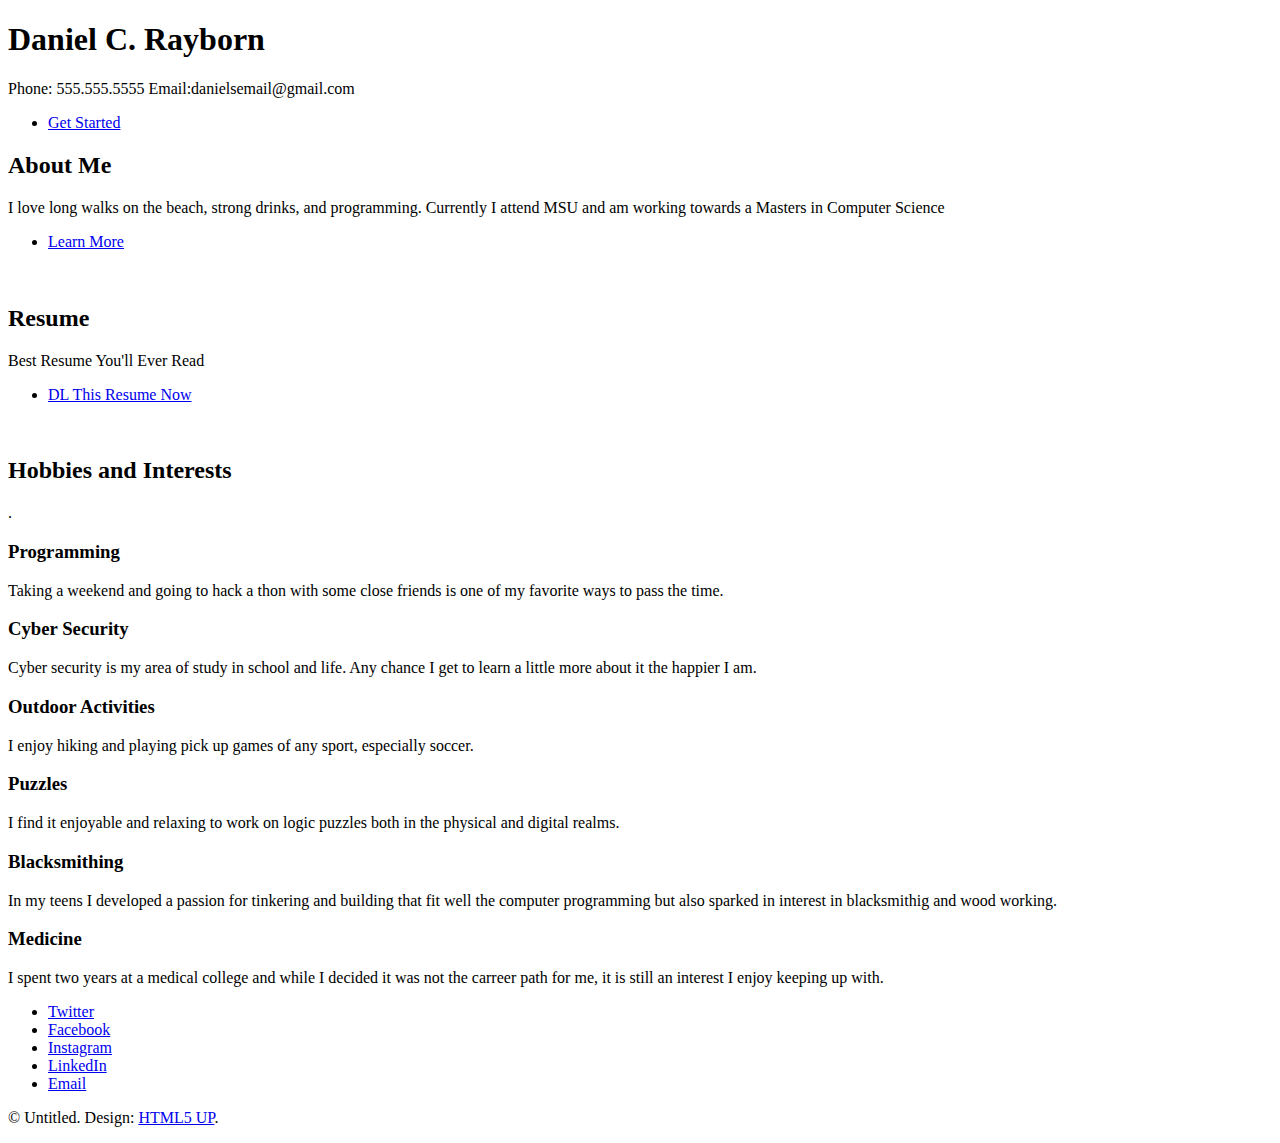
==== index.html @ 273b6548 "route change" ====
<!DOCTYPE HTML>
<!--
	Story by HTML5 UP
	html5up.net | @ajlkn
	Free for personal and commercial use under the CCA 3.0 license (html5up.net/license)
-->
<html>
	<head>
		<title>Daniel C. Rayborn</title>
		<meta charset="utf-8" />
		<meta name="viewport" content="width=device-width, initial-scale=1" />
		<link rel="stylesheet" href="assets/css/main.css" />
	</head>
	<body>

		<!-- Wrapper -->
			<div id="wrapper" class="divided">

				<!-- One -->
					<section class="banner style1 orient-left content-align-left image-position-right fullscreen onload-image-fade-in onload-content-fade-right">
						<div class="content">
							<h1>Daniel C. Rayborn</h1>
							<p class="major">Phone: 555.555.5555
								Email:danielsemail@gmail.com</p>
							<ul class="actions vertical">
								<li><a href="#first" class="button big wide smooth-scroll-middle">Get Started</a></li>
							</ul>
						</div>
						<div class="image" style="text-align: center;background: url(images/banner1.png) center center no-repeat;background-size: cover;"></div>
					</section>

				<!-- Two -->
					<section class="spotlight style1 orient-right content-align-left image-position-center onscroll-image-fade-in" id="first">
						<div class="content">
							<h2>About Me</h2>
							<p>I love long walks on the beach, strong drinks, and programming. Currently I attend MSU and am working towards a Masters in Computer Science</p>
							<ul class="actions vertical">
								<li><a href="#bio" class="button">Learn More</a></li>
							</ul>
						</div>
						<div class="image">
							<img src="images/beach.jpg" alt="" />
						</div>
					</section>

				<!-- Three -->
					<section class="spotlight style1 orient-left content-align-left image-position-center onscroll-image-fade-in">
						<div class="content">
							<h2>Resume</h2>
							<p>Best Resume You'll Ever Read</p>
							<ul class="actions vertical">
								<li><a href="resume.pdf" target="_blank" class="button">DL This Resume Now</a></li>
							</ul>
						</div>
						<div class="image">
							<img src="images/resume.jpg" alt="" />
						</div>
					</section>


				<!-- Five -->
					
				<!-- Six -->
					<section class="wrapper style1 align-center" id="bio">
						<div class="inner">
							<h2>Hobbies and Interests</h2>
							<p>.</p>
							<div class="items style1 medium onscroll-fade-in">
								<section>
									<span class="icon style2 major fa-diamond"></span>
									<h3>Programming</h3>
									<p>Taking a weekend and going to hack a thon with some close friends is one of my favorite ways to pass the time.</p>
								</section>
								<section>
									<span class="icon style2 major fa-save"></span>
									<h3>Cyber Security</h3>
									<p>Cyber security is my area of study in school and life. Any chance I get to learn a little more about it the happier I am.</p>
								</section>
								<section>
									<span class="icon style2 major fa-bar-chart"></span>
									<h3>Outdoor Activities</h3>
									<p>I enjoy hiking and playing pick up games of any sport, especially soccer.</p>
								</section>
								<section>
									<span class="icon style2 major fa-wifi"></span>
									<h3>Puzzles</h3>
									<p>I find it enjoyable and relaxing to work on logic puzzles both in the physical and digital realms.</p>
								</section>
								<section>
									<span class="icon style2 major fa-cog"></span>
									<h3>Blacksmithing</h3>
									<p>In my teens I developed a passion for tinkering and building that fit well the computer programming but also sparked in interest in blacksmithig and wood working.</p>
								</section>
								<section>
									<span class="icon style2 major fa-paper-plane"></span>
									<h3>Medicine</h3>
									<p>I spent two years at a medical college and while I decided it was not the carreer path for me, it is still an interest I enjoy keeping up with.</p>
								</section>
							
							</div>
						</div>
					</section>

				<!-- Footer -->
					<footer class="wrapper style1 align-center">
						<div class="inner">
							<ul class="icons">
								<li><a href="#" class="icon style2 fa-twitter"><span class="label">Twitter</span></a></li>
								<li><a href="#" class="icon style2 fa-facebook"><span class="label">Facebook</span></a></li>
								<li><a href="#" class="icon style2 fa-instagram"><span class="label">Instagram</span></a></li>
								<li><a href="#" class="icon style2 fa-linkedin"><span class="label">LinkedIn</span></a></li>
								<li><a href="#" class="icon style2 fa-envelope"><span class="label">Email</span></a></li>
							</ul>
							<p>&copy; Untitled. Design: <a href="https://html5up.net">HTML5 UP</a>.</p>
						</div>
					</footer>

			</div>

	</body>
</html>
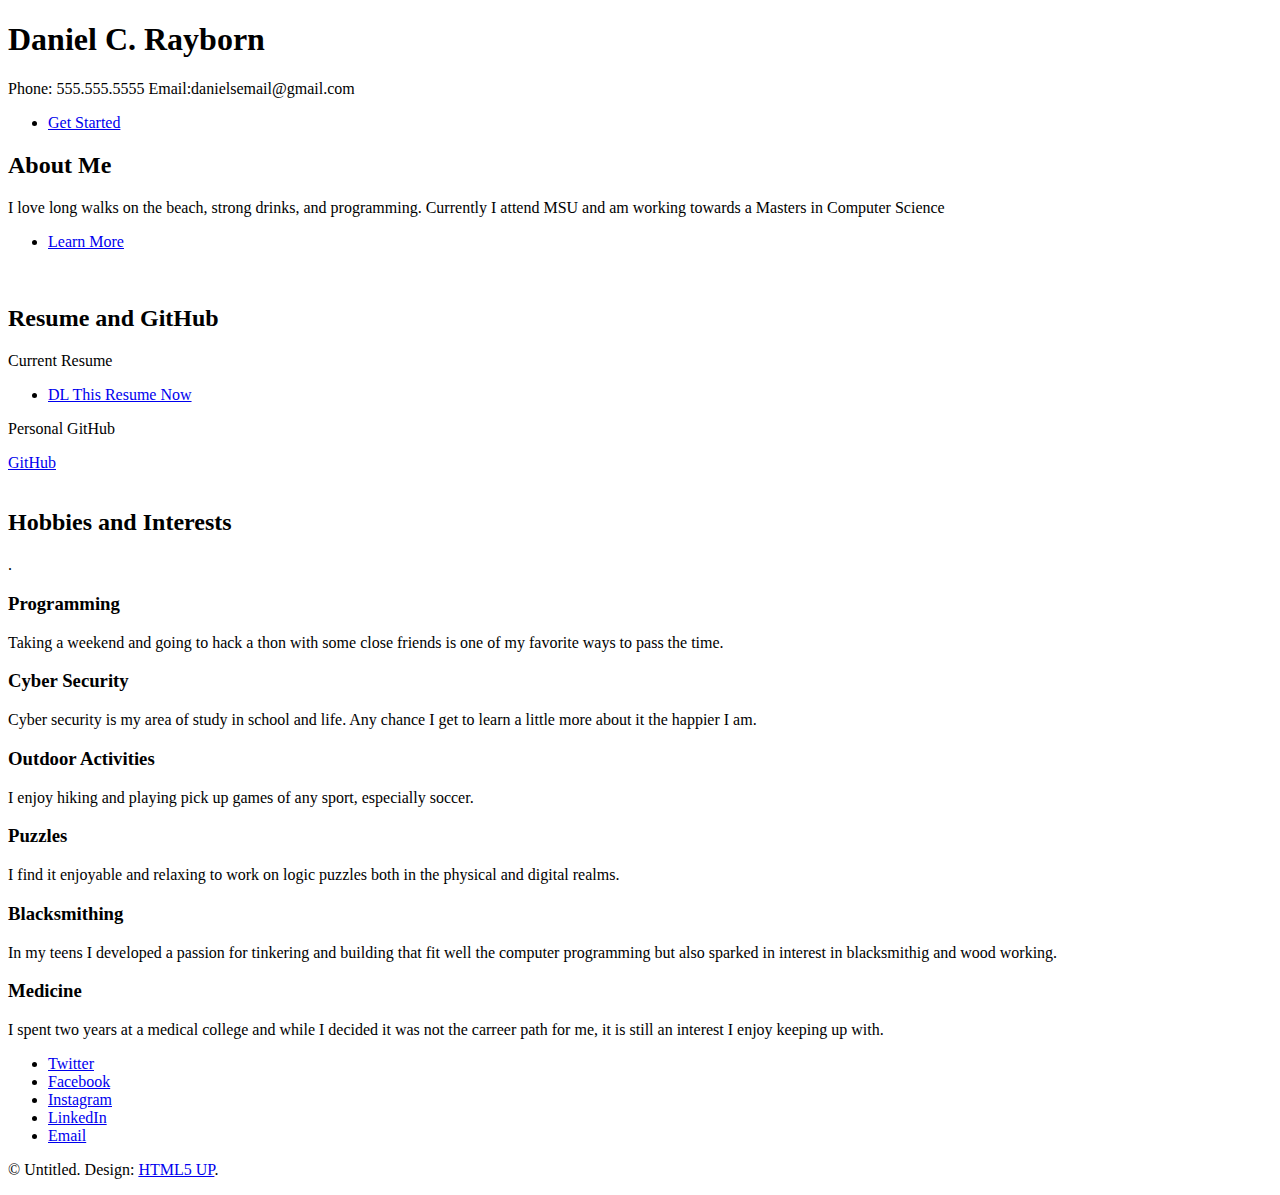
==== commit ba80d2be: "Update index.html" ====
--- a/index.html
+++ b/index.html
@@ -46,11 +46,15 @@
 				<!-- Three -->
 					<section class="spotlight style1 orient-left content-align-left image-position-center onscroll-image-fade-in">
 						<div class="content">
-							<h2>Resume</h2>
-							<p>Best Resume You'll Ever Read</p>
+							<h2>Resume and GitHub</h2>
+							<p>Current Resume</p>
 							<ul class="actions vertical">
-								<li><a href="resume.pdf" target="_blank" class="button">DL This Resume Now</a></li>
+								<li><a href="DCR_Resume_2017B.pdf" target="_blank" class="button">DL This Resume Now</a></li>
 							</ul>
+							<p>Personal GitHub</p>
+							<u1 class="actions vertical">
+								<li><a href="https://github.com/georgemichealbluth" target="_blank" class="button"> GitHub</a></li>
+							</u1>
 						</div>
 						<div class="image">
 							<img src="images/resume.jpg" alt="" />
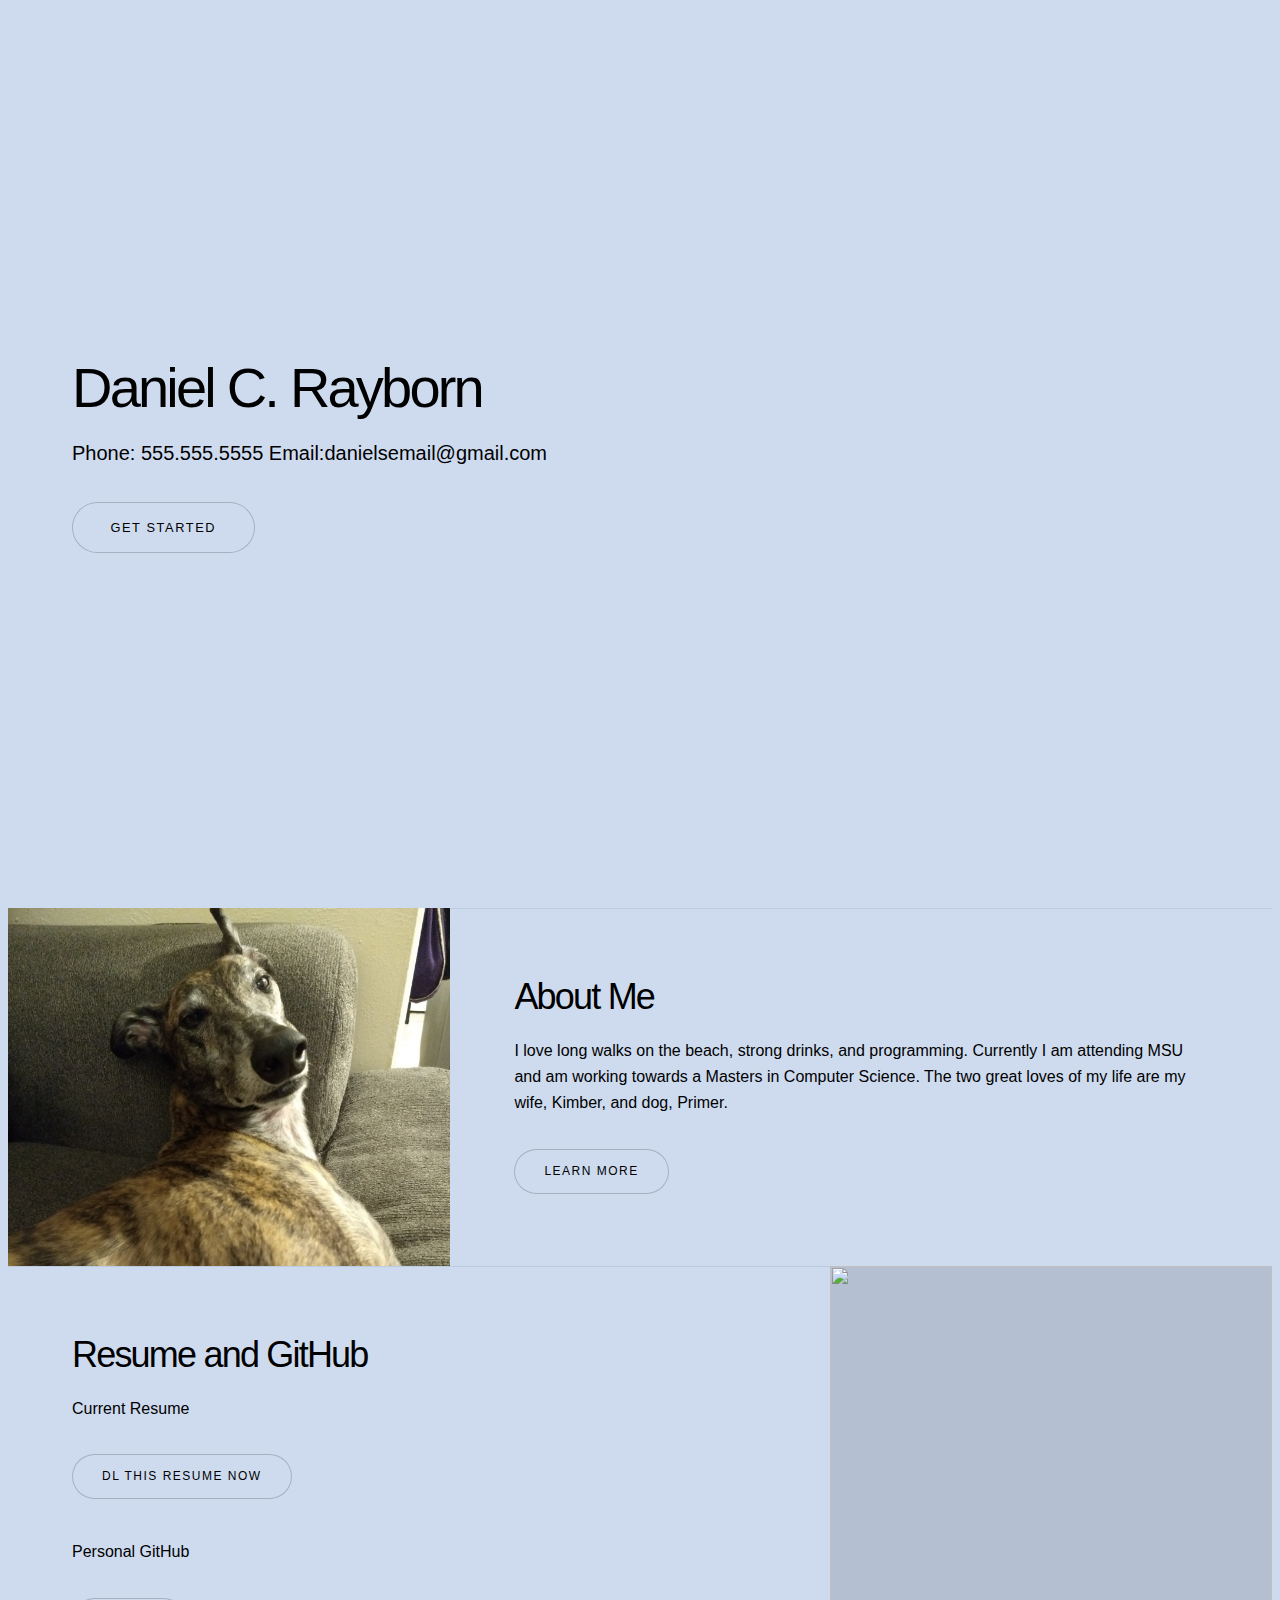
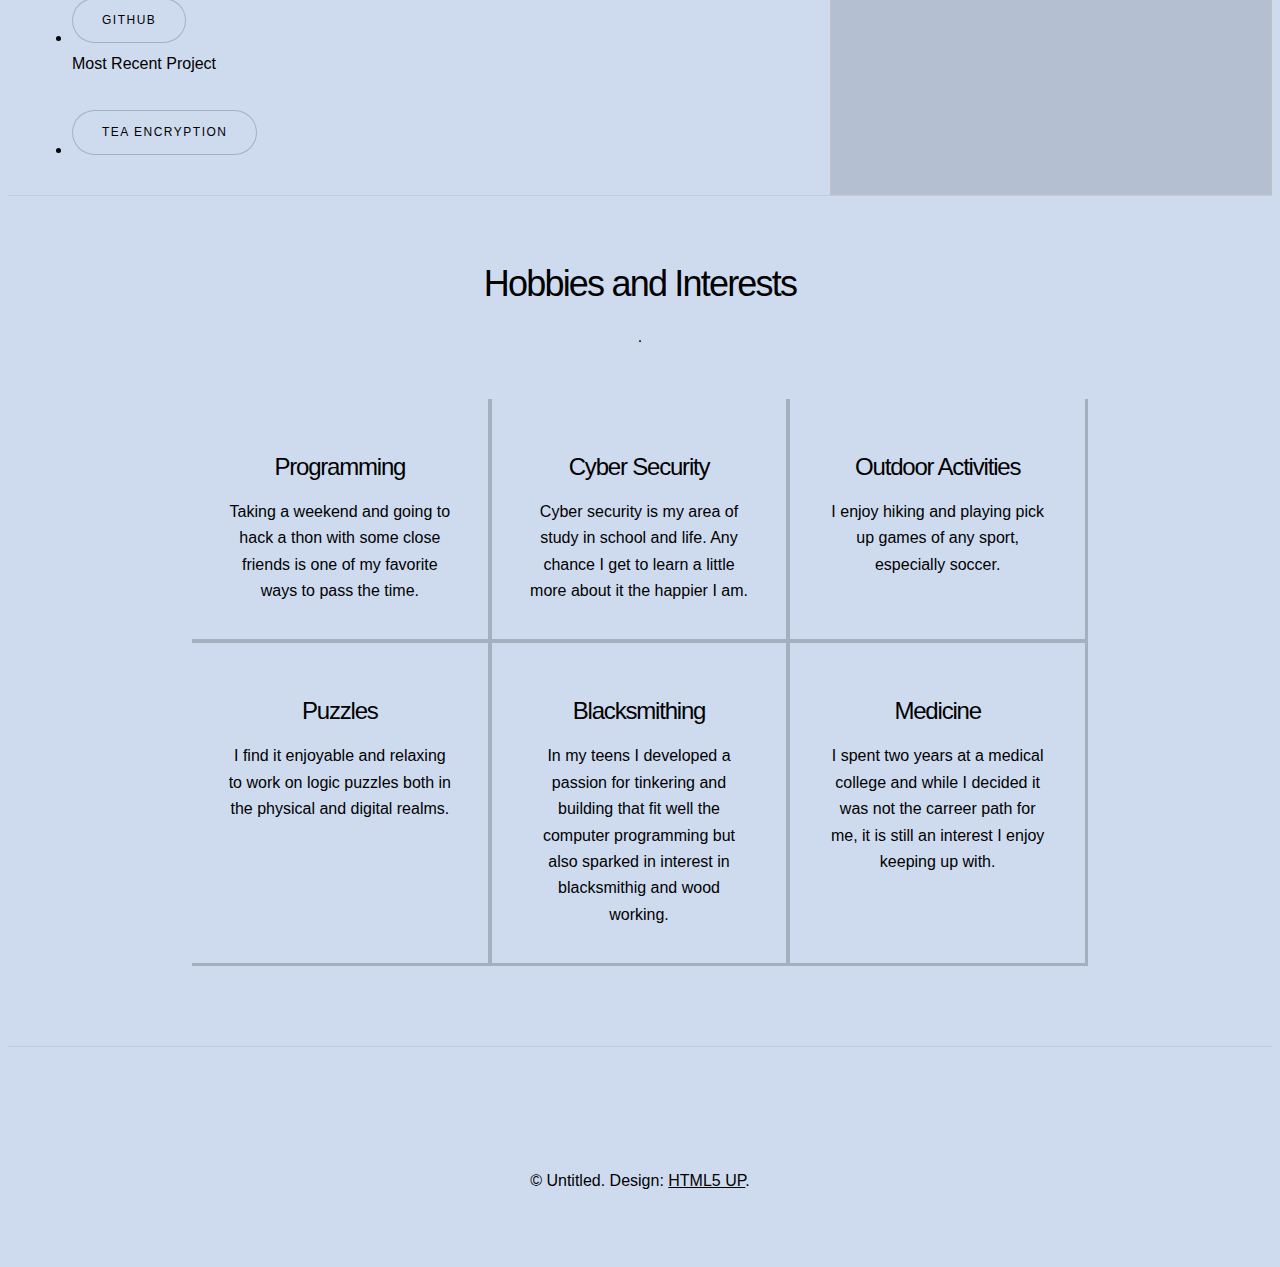
==== commit ddd43979: "Update index.html" ====
--- a/index.html
+++ b/index.html
@@ -33,13 +33,13 @@
 					<section class="spotlight style1 orient-right content-align-left image-position-center onscroll-image-fade-in" id="first">
 						<div class="content">
 							<h2>About Me</h2>
-							<p>I love long walks on the beach, strong drinks, and programming. Currently I attend MSU and am working towards a Masters in Computer Science</p>
+							<p>I love long walks on the beach, strong drinks, and programming. Currently I am attending MSU and am working towards a Masters in Computer Science.  The two great loves of my life are my wife, Kimber, and dog, Primer.</p>
 							<ul class="actions vertical">
 								<li><a href="#bio" class="button">Learn More</a></li>
 							</ul>
 						</div>
 						<div class="image">
-							<img src="images/beach.jpg" alt="" />
+							<img src="IMG_20180419_000119687_LL.jpg" alt="" />
 						</div>
 					</section>
 
@@ -54,6 +54,10 @@
 							<p>Personal GitHub</p>
 							<u1 class="actions vertical">
 								<li><a href="https://github.com/georgemichealbluth" target="_blank" class="button"> GitHub</a></li>
+							</u1>
+							<p>Most Recent Project</p>
+							<u1 class="actions vertical">
+								<li><a href="https://georgemichealbluth.github.io/Tea-Encryption/" target="_blank" class="button"> TEA Encryption</a></li>
 							</u1>
 						</div>
 						<div class="image">
--- a/assets/css/main.css
+++ b/assets/css/main.css
@@ -0,0 +1,8423 @@
+url(font-awesome.min.css);
+@import url("https://fonts.googleapis.com/css?family=Source+Sans+Pro:300,300i,400,400i");
+
+/*
+	Story by HTML5 UP
+	html5up.net | @ajlkn
+	Free for personal and commercial use under the CCA 3.0 license (html5up.net/license)
+*/
+
+/* Reset */
+
+	html, body, div, span, applet, object, iframe, h1, h2, h3, h4, h5, h6, p, blockquote, pre, a, abbr, acronym, address, big, cite, code, del, dfn, em, img, ins, kbd, q, s, samp, small, strike, strong, sub, sup, tt, var, b, u, i, center, dl, dt, dd, ol, ul, li, fieldset, form, label, legend, table, caption, tbody, tfoot, thead, tr, th, td, article, aside, canvas, details, embed, figure, figcaption, footer, header, hgroup, menu, nav, output, ruby, section, summary, time, mark, audio, video {
+		margin: 0;
+		padding: 0;
+		border: 0;
+		font-size: 100%;
+		font: inherit;
+		vertical-align: baseline;
+	}
+
+	article, aside, details, figcaption, figure, footer, header, hgroup, menu, nav, section {
+		display: block;
+	}
+
+	body {
+		line-height: 1;
+	}
+
+	ol, ul {
+		list-style: none;
+	}
+
+	blockquote, q {
+		quotes: none;
+	}
+
+	blockquote:before, blockquote:after, q:before, q:after {
+		content: '';
+		content: none;
+	}
+
+	table {
+		border-collapse: collapse;
+		border-spacing: 0;
+	}
+
+	body {
+		-webkit-text-size-adjust: none;
+	}
+
+/* Box Model */
+
+	*, *:before, *:after {
+		-moz-box-sizing: border-box;
+		-webkit-box-sizing: border-box;
+		box-sizing: border-box;
+	}
+
+/* Grid */
+
+	.row {
+		border-bottom: solid 1px transparent;
+		-moz-box-sizing: border-box;
+		-webkit-box-sizing: border-box;
+		box-sizing: border-box;
+	}
+
+	.row > * {
+		float: left;
+		-moz-box-sizing: border-box;
+		-webkit-box-sizing: border-box;
+		box-sizing: border-box;
+	}
+
+	.row:after, .row:before {
+		content: '';
+		display: block;
+		clear: both;
+		height: 0;
+	}
+
+	.row.uniform > * > :first-child {
+		margin-top: 0;
+	}
+
+	.row.uniform > * > :last-child {
+		margin-bottom: 0;
+	}
+
+	.row.\30 \25 > * {
+		padding: 0 0 0 0rem;
+	}
+
+	.row.\30 \25 {
+		margin: 0 0 -1px 0rem;
+	}
+
+	.row.uniform.\30 \25 > * {
+		padding: 0rem 0 0 0rem;
+	}
+
+	.row.uniform.\30 \25 {
+		margin: 0rem 0 -1px 0rem;
+	}
+
+	.row > * {
+		padding: 0 0 0 2rem;
+	}
+
+	.row {
+		margin: 0 0 -1px -2rem;
+	}
+
+	.row.uniform > * {
+		padding: 2rem 0 0 2rem;
+	}
+
+	.row.uniform {
+		margin: -2rem 0 -1px -2rem;
+	}
+
+	.row.\32 00\25 > * {
+		padding: 0 0 0 4rem;
+	}
+
+	.row.\32 00\25 {
+		margin: 0 0 -1px -4rem;
+	}
+
+	.row.uniform.\32 00\25 > * {
+		padding: 4rem 0 0 4rem;
+	}
+
+	.row.uniform.\32 00\25 {
+		margin: -4rem 0 -1px -4rem;
+	}
+
+	.row.\31 50\25 > * {
+		padding: 0 0 0 3rem;
+	}
+
+	.row.\31 50\25 {
+		margin: 0 0 -1px -3rem;
+	}
+
+	.row.uniform.\31 50\25 > * {
+		padding: 3rem 0 0 3rem;
+	}
+
+	.row.uniform.\31 50\25 {
+		margin: -3rem 0 -1px -3rem;
+	}
+
+	.row.\35 0\25 > * {
+		padding: 0 0 0 1rem;
+	}
+
+	.row.\35 0\25 {
+		margin: 0 0 -1px -1rem;
+	}
+
+	.row.uniform.\35 0\25 > * {
+		padding: 1rem 0 0 1rem;
+	}
+
+	.row.uniform.\35 0\25 {
+		margin: -1rem 0 -1px -1rem;
+	}
+
+	.row.\32 5\25 > * {
+		padding: 0 0 0 0.5rem;
+	}
+
+	.row.\32 5\25 {
+		margin: 0 0 -1px -0.5rem;
+	}
+
+	.row.uniform.\32 5\25 > * {
+		padding: 0.5rem 0 0 0.5rem;
+	}
+
+	.row.uniform.\32 5\25 {
+		margin: -0.5rem 0 -1px -0.5rem;
+	}
+
+	.\31 2u, .\31 2u\24 {
+		width: 100%;
+		clear: none;
+		margin-left: 0;
+	}
+
+	.\31 1u, .\31 1u\24 {
+		width: 91.6666666667%;
+		clear: none;
+		margin-left: 0;
+	}
+
+	.\31 0u, .\31 0u\24 {
+		width: 83.3333333333%;
+		clear: none;
+		margin-left: 0;
+	}
+
+	.\39 u, .\39 u\24 {
+		width: 75%;
+		clear: none;
+		margin-left: 0;
+	}
+
+	.\38 u, .\38 u\24 {
+		width: 66.6666666667%;
+		clear: none;
+		margin-left: 0;
+	}
+
+	.\37 u, .\37 u\24 {
+		width: 58.3333333333%;
+		clear: none;
+		margin-left: 0;
+	}
+
+	.\36 u, .\36 u\24 {
+		width: 50%;
+		clear: none;
+		margin-left: 0;
+	}
+
+	.\35 u, .\35 u\24 {
+		width: 41.6666666667%;
+		clear: none;
+		margin-left: 0;
+	}
+
+	.\34 u, .\34 u\24 {
+		width: 33.3333333333%;
+		clear: none;
+		margin-left: 0;
+	}
+
+	.\33 u, .\33 u\24 {
+		width: 25%;
+		clear: none;
+		margin-left: 0;
+	}
+
+	.\32 u, .\32 u\24 {
+		width: 16.6666666667%;
+		clear: none;
+		margin-left: 0;
+	}
+
+	.\31 u, .\31 u\24 {
+		width: 8.3333333333%;
+		clear: none;
+		margin-left: 0;
+	}
+
+	.\31 2u\24 + *,
+	.\31 1u\24 + *,
+	.\31 0u\24 + *,
+	.\39 u\24 + *,
+	.\38 u\24 + *,
+	.\37 u\24 + *,
+	.\36 u\24 + *,
+	.\35 u\24 + *,
+	.\34 u\24 + *,
+	.\33 u\24 + *,
+	.\32 u\24 + *,
+	.\31 u\24 + * {
+		clear: left;
+	}
+
+	.\-11u {
+		margin-left: 91.66667%;
+	}
+
+	.\-10u {
+		margin-left: 83.33333%;
+	}
+
+	.\-9u {
+		margin-left: 75%;
+	}
+
+	.\-8u {
+		margin-left: 66.66667%;
+	}
+
+	.\-7u {
+		margin-left: 58.33333%;
+	}
+
+	.\-6u {
+		margin-left: 50%;
+	}
+
+	.\-5u {
+		margin-left: 41.66667%;
+	}
+
+	.\-4u {
+		margin-left: 33.33333%;
+	}
+
+	.\-3u {
+		margin-left: 25%;
+	}
+
+	.\-2u {
+		margin-left: 16.66667%;
+	}
+
+	.\-1u {
+		margin-left: 8.33333%;
+	}
+
+	@media screen and (max-width: 1680px) {
+
+		.row > * {
+			padding: 0 0 0 2rem;
+		}
+
+		.row {
+			margin: 0 0 -1px -2rem;
+		}
+
+		.row.uniform > * {
+			padding: 2rem 0 0 2rem;
+		}
+
+		.row.uniform {
+			margin: -2rem 0 -1px -2rem;
+		}
+
+		.row.\32 00\25 > * {
+			padding: 0 0 0 4rem;
+		}
+
+		.row.\32 00\25 {
+			margin: 0 0 -1px -4rem;
+		}
+
+		.row.uniform.\32 00\25 > * {
+			padding: 4rem 0 0 4rem;
+		}
+
+		.row.uniform.\32 00\25 {
+			margin: -4rem 0 -1px -4rem;
+		}
+
+		.row.\31 50\25 > * {
+			padding: 0 0 0 3rem;
+		}
+
+		.row.\31 50\25 {
+			margin: 0 0 -1px -3rem;
+		}
+
+		.row.uniform.\31 50\25 > * {
+			padding: 3rem 0 0 3rem;
+		}
+
+		.row.uniform.\31 50\25 {
+			margin: -3rem 0 -1px -3rem;
+		}
+
+		.row.\35 0\25 > * {
+			padding: 0 0 0 1rem;
+		}
+
+		.row.\35 0\25 {
+			margin: 0 0 -1px -1rem;
+		}
+
+		.row.uniform.\35 0\25 > * {
+			padding: 1rem 0 0 1rem;
+		}
+
+		.row.uniform.\35 0\25 {
+			margin: -1rem 0 -1px -1rem;
+		}
+
+		.row.\32 5\25 > * {
+			padding: 0 0 0 0.5rem;
+		}
+
+		.row.\32 5\25 {
+			margin: 0 0 -1px -0.5rem;
+		}
+
+		.row.uniform.\32 5\25 > * {
+			padding: 0.5rem 0 0 0.5rem;
+		}
+
+		.row.uniform.\32 5\25 {
+			margin: -0.5rem 0 -1px -0.5rem;
+		}
+
+		.\31 2u\28xlarge\29, .\31 2u\24\28xlarge\29 {
+			width: 100%;
+			clear: none;
+			margin-left: 0;
+		}
+
+		.\31 1u\28xlarge\29, .\31 1u\24\28xlarge\29 {
+			width: 91.6666666667%;
+			clear: none;
+			margin-left: 0;
+		}
+
+		.\31 0u\28xlarge\29, .\31 0u\24\28xlarge\29 {
+			width: 83.3333333333%;
+			clear: none;
+			margin-left: 0;
+		}
+
+		.\39 u\28xlarge\29, .\39 u\24\28xlarge\29 {
+			width: 75%;
+			clear: none;
+			margin-left: 0;
+		}
+
+		.\38 u\28xlarge\29, .\38 u\24\28xlarge\29 {
+			width: 66.6666666667%;
+			clear: none;
+			margin-left: 0;
+		}
+
+		.\37 u\28xlarge\29, .\37 u\24\28xlarge\29 {
+			width: 58.3333333333%;
+			clear: none;
+			margin-left: 0;
+		}
+
+		.\36 u\28xlarge\29, .\36 u\24\28xlarge\29 {
+			width: 50%;
+			clear: none;
+			margin-left: 0;
+		}
+
+		.\35 u\28xlarge\29, .\35 u\24\28xlarge\29 {
+			width: 41.6666666667%;
+			clear: none;
+			margin-left: 0;
+		}
+
+		.\34 u\28xlarge\29, .\34 u\24\28xlarge\29 {
+			width: 33.3333333333%;
+			clear: none;
+			margin-left: 0;
+		}
+
+		.\33 u\28xlarge\29, .\33 u\24\28xlarge\29 {
+			width: 25%;
+			clear: none;
+			margin-left: 0;
+		}
+
+		.\32 u\28xlarge\29, .\32 u\24\28xlarge\29 {
+			width: 16.6666666667%;
+			clear: none;
+			margin-left: 0;
+		}
+
+		.\31 u\28xlarge\29, .\31 u\24\28xlarge\29 {
+			width: 8.3333333333%;
+			clear: none;
+			margin-left: 0;
+		}
+
+		.\31 2u\24\28xlarge\29 + *,
+		.\31 1u\24\28xlarge\29 + *,
+		.\31 0u\24\28xlarge\29 + *,
+		.\39 u\24\28xlarge\29 + *,
+		.\38 u\24\28xlarge\29 + *,
+		.\37 u\24\28xlarge\29 + *,
+		.\36 u\24\28xlarge\29 + *,
+		.\35 u\24\28xlarge\29 + *,
+		.\34 u\24\28xlarge\29 + *,
+		.\33 u\24\28xlarge\29 + *,
+		.\32 u\24\28xlarge\29 + *,
+		.\31 u\24\28xlarge\29 + * {
+			clear: left;
+		}
+
+		.\-11u\28xlarge\29 {
+			margin-left: 91.66667%;
+		}
+
+		.\-10u\28xlarge\29 {
+			margin-left: 83.33333%;
+		}
+
+		.\-9u\28xlarge\29 {
+			margin-left: 75%;
+		}
+
+		.\-8u\28xlarge\29 {
+			margin-left: 66.66667%;
+		}
+
+		.\-7u\28xlarge\29 {
+			margin-left: 58.33333%;
+		}
+
+		.\-6u\28xlarge\29 {
+			margin-left: 50%;
+		}
+
+		.\-5u\28xlarge\29 {
+			margin-left: 41.66667%;
+		}
+
+		.\-4u\28xlarge\29 {
+			margin-left: 33.33333%;
+		}
+
+		.\-3u\28xlarge\29 {
+			margin-left: 25%;
+		}
+
+		.\-2u\28xlarge\29 {
+			margin-left: 16.66667%;
+		}
+
+		.\-1u\28xlarge\29 {
+			margin-left: 8.33333%;
+		}
+
+	}
+
+	@media screen and (max-width: 1280px) {
+
+		.row > * {
+			padding: 0 0 0 2rem;
+		}
+
+		.row {
+			margin: 0 0 -1px -2rem;
+		}
+
+		.row.uniform > * {
+			padding: 2rem 0 0 2rem;
+		}
+
+		.row.uniform {
+			margin: -2rem 0 -1px -2rem;
+		}
+
+		.row.\32 00\25 > * {
+			padding: 0 0 0 4rem;
+		}
+
+		.row.\32 00\25 {
+			margin: 0 0 -1px -4rem;
+		}
+
+		.row.uniform.\32 00\25 > * {
+			padding: 4rem 0 0 4rem;
+		}
+
+		.row.uniform.\32 00\25 {
+			margin: -4rem 0 -1px -4rem;
+		}
+
+		.row.\31 50\25 > * {
+			padding: 0 0 0 3rem;
+		}
+
+		.row.\31 50\25 {
+			margin: 0 0 -1px -3rem;
+		}
+
+		.row.uniform.\31 50\25 > * {
+			padding: 3rem 0 0 3rem;
+		}
+
+		.row.uniform.\31 50\25 {
+			margin: -3rem 0 -1px -3rem;
+		}
+
+		.row.\35 0\25 > * {
+			padding: 0 0 0 1rem;
+		}
+
+		.row.\35 0\25 {
+			margin: 0 0 -1px -1rem;
+		}
+
+		.row.uniform.\35 0\25 > * {
+			padding: 1rem 0 0 1rem;
+		}
+
+		.row.uniform.\35 0\25 {
+			margin: -1rem 0 -1px -1rem;
+		}
+
+		.row.\32 5\25 > * {
+			padding: 0 0 0 0.5rem;
+		}
+
+		.row.\32 5\25 {
+			margin: 0 0 -1px -0.5rem;
+		}
+
+		.row.uniform.\32 5\25 > * {
+			padding: 0.5rem 0 0 0.5rem;
+		}
+
+		.row.uniform.\32 5\25 {
+			margin: -0.5rem 0 -1px -0.5rem;
+		}
+
+		.\31 2u\28large\29, .\31 2u\24\28large\29 {
+			width: 100%;
+			clear: none;
+			margin-left: 0;
+		}
+
+		.\31 1u\28large\29, .\31 1u\24\28large\29 {
+			width: 91.6666666667%;
+			clear: none;
+			margin-left: 0;
+		}
+
+		.\31 0u\28large\29, .\31 0u\24\28large\29 {
+			width: 83.3333333333%;
+			clear: none;
+			margin-left: 0;
+		}
+
+		.\39 u\28large\29, .\39 u\24\28large\29 {
+			width: 75%;
+			clear: none;
+			margin-left: 0;
+		}
+
+		.\38 u\28large\29, .\38 u\24\28large\29 {
+			width: 66.6666666667%;
+			clear: none;
+			margin-left: 0;
+		}
+
+		.\37 u\28large\29, .\37 u\24\28large\29 {
+			width: 58.3333333333%;
+			clear: none;
+			margin-left: 0;
+		}
+
+		.\36 u\28large\29, .\36 u\24\28large\29 {
+			width: 50%;
+			clear: none;
+			margin-left: 0;
+		}
+
+		.\35 u\28large\29, .\35 u\24\28large\29 {
+			width: 41.6666666667%;
+			clear: none;
+			margin-left: 0;
+		}
+
+		.\34 u\28large\29, .\34 u\24\28large\29 {
+			width: 33.3333333333%;
+			clear: none;
+			margin-left: 0;
+		}
+
+		.\33 u\28large\29, .\33 u\24\28large\29 {
+			width: 25%;
+			clear: none;
+			margin-left: 0;
+		}
+
+		.\32 u\28large\29, .\32 u\24\28large\29 {
+			width: 16.6666666667%;
+			clear: none;
+			margin-left: 0;
+		}
+
+		.\31 u\28large\29, .\31 u\24\28large\29 {
+			width: 8.3333333333%;
+			clear: none;
+			margin-left: 0;
+		}
+
+		.\31 2u\24\28large\29 + *,
+		.\31 1u\24\28large\29 + *,
+		.\31 0u\24\28large\29 + *,
+		.\39 u\24\28large\29 + *,
+		.\38 u\24\28large\29 + *,
+		.\37 u\24\28large\29 + *,
+		.\36 u\24\28large\29 + *,
+		.\35 u\24\28large\29 + *,
+		.\34 u\24\28large\29 + *,
+		.\33 u\24\28large\29 + *,
+		.\32 u\24\28large\29 + *,
+		.\31 u\24\28large\29 + * {
+			clear: left;
+		}
+
+		.\-11u\28large\29 {
+			margin-left: 91.66667%;
+		}
+
+		.\-10u\28large\29 {
+			margin-left: 83.33333%;
+		}
+
+		.\-9u\28large\29 {
+			margin-left: 75%;
+		}
+
+		.\-8u\28large\29 {
+			margin-left: 66.66667%;
+		}
+
+		.\-7u\28large\29 {
+			margin-left: 58.33333%;
+		}
+
+		.\-6u\28large\29 {
+			margin-left: 50%;
+		}
+
+		.\-5u\28large\29 {
+			margin-left: 41.66667%;
+		}
+
+		.\-4u\28large\29 {
+			margin-left: 33.33333%;
+		}
+
+		.\-3u\28large\29 {
+			margin-left: 25%;
+		}
+
+		.\-2u\28large\29 {
+			margin-left: 16.66667%;
+		}
+
+		.\-1u\28large\29 {
+			margin-left: 8.33333%;
+		}
+
+	}
+
+	@media screen and (max-width: 980px) {
+
+		.row > * {
+			padding: 0 0 0 2rem;
+		}
+
+		.row {
+			margin: 0 0 -1px -2rem;
+		}
+
+		.row.uniform > * {
+			padding: 2rem 0 0 2rem;
+		}
+
+		.row.uniform {
+			margin: -2rem 0 -1px -2rem;
+		}
+
+		.row.\32 00\25 > * {
+			padding: 0 0 0 4rem;
+		}
+
+		.row.\32 00\25 {
+			margin: 0 0 -1px -4rem;
+		}
+
+		.row.uniform.\32 00\25 > * {
+			padding: 4rem 0 0 4rem;
+		}
+
+		.row.uniform.\32 00\25 {
+			margin: -4rem 0 -1px -4rem;
+		}
+
+		.row.\31 50\25 > * {
+			padding: 0 0 0 3rem;
+		}
+
+		.row.\31 50\25 {
+			margin: 0 0 -1px -3rem;
+		}
+
+		.row.uniform.\31 50\25 > * {
+			padding: 3rem 0 0 3rem;
+		}
+
+		.row.uniform.\31 50\25 {
+			margin: -3rem 0 -1px -3rem;
+		}
+
+		.row.\35 0\25 > * {
+			padding: 0 0 0 1rem;
+		}
+
+		.row.\35 0\25 {
+			margin: 0 0 -1px -1rem;
+		}
+
+		.row.uniform.\35 0\25 > * {
+			padding: 1rem 0 0 1rem;
+		}
+
+		.row.uniform.\35 0\25 {
+			margin: -1rem 0 -1px -1rem;
+		}
+
+		.row.\32 5\25 > * {
+			padding: 0 0 0 0.5rem;
+		}
+
+		.row.\32 5\25 {
+			margin: 0 0 -1px -0.5rem;
+		}
+
+		.row.uniform.\32 5\25 > * {
+			padding: 0.5rem 0 0 0.5rem;
+		}
+
+		.row.uniform.\32 5\25 {
+			margin: -0.5rem 0 -1px -0.5rem;
+		}
+
+		.\31 2u\28medium\29, .\31 2u\24\28medium\29 {
+			width: 100%;
+			clear: none;
+			margin-left: 0;
+		}
+
+		.\31 1u\28medium\29, .\31 1u\24\28medium\29 {
+			width: 91.6666666667%;
+			clear: none;
+			margin-left: 0;
+		}
+
+		.\31 0u\28medium\29, .\31 0u\24\28medium\29 {
+			width: 83.3333333333%;
+			clear: none;
+			margin-left: 0;
+		}
+
+		.\39 u\28medium\29, .\39 u\24\28medium\29 {
+			width: 75%;
+			clear: none;
+			margin-left: 0;
+		}
+
+		.\38 u\28medium\29, .\38 u\24\28medium\29 {
+			width: 66.6666666667%;
+			clear: none;
+			margin-left: 0;
+		}
+
+		.\37 u\28medium\29, .\37 u\24\28medium\29 {
+			width: 58.3333333333%;
+			clear: none;
+			margin-left: 0;
+		}
+
+		.\36 u\28medium\29, .\36 u\24\28medium\29 {
+			width: 50%;
+			clear: none;
+			margin-left: 0;
+		}
+
+		.\35 u\28medium\29, .\35 u\24\28medium\29 {
+			width: 41.6666666667%;
+			clear: none;
+			margin-left: 0;
+		}
+
+		.\34 u\28medium\29, .\34 u\24\28medium\29 {
+			width: 33.3333333333%;
+			clear: none;
+			margin-left: 0;
+		}
+
+		.\33 u\28medium\29, .\33 u\24\28medium\29 {
+			width: 25%;
+			clear: none;
+			margin-left: 0;
+		}
+
+		.\32 u\28medium\29, .\32 u\24\28medium\29 {
+			width: 16.6666666667%;
+			clear: none;
+			margin-left: 0;
+		}
+
+		.\31 u\28medium\29, .\31 u\24\28medium\29 {
+			width: 8.3333333333%;
+			clear: none;
+			margin-left: 0;
+		}
+
+		.\31 2u\24\28medium\29 + *,
+		.\31 1u\24\28medium\29 + *,
+		.\31 0u\24\28medium\29 + *,
+		.\39 u\24\28medium\29 + *,
+		.\38 u\24\28medium\29 + *,
+		.\37 u\24\28medium\29 + *,
+		.\36 u\24\28medium\29 + *,
+		.\35 u\24\28medium\29 + *,
+		.\34 u\24\28medium\29 + *,
+		.\33 u\24\28medium\29 + *,
+		.\32 u\24\28medium\29 + *,
+		.\31 u\24\28medium\29 + * {
+			clear: left;
+		}
+
+		.\-11u\28medium\29 {
+			margin-left: 91.66667%;
+		}
+
+		.\-10u\28medium\29 {
+			margin-left: 83.33333%;
+		}
+
+		.\-9u\28medium\29 {
+			margin-left: 75%;
+		}
+
+		.\-8u\28medium\29 {
+			margin-left: 66.66667%;
+		}
+
+		.\-7u\28medium\29 {
+			margin-left: 58.33333%;
+		}
+
+		.\-6u\28medium\29 {
+			margin-left: 50%;
+		}
+
+		.\-5u\28medium\29 {
+			margin-left: 41.66667%;
+		}
+
+		.\-4u\28medium\29 {
+			margin-left: 33.33333%;
+		}
+
+		.\-3u\28medium\29 {
+			margin-left: 25%;
+		}
+
+		.\-2u\28medium\29 {
+			margin-left: 16.66667%;
+		}
+
+		.\-1u\28medium\29 {
+			margin-left: 8.33333%;
+		}
+
+	}
+
+	@media screen and (max-width: 736px) {
+
+		.row > * {
+			padding: 0 0 0 2rem;
+		}
+
+		.row {
+			margin: 0 0 -1px -2rem;
+		}
+
+		.row.uniform > * {
+			padding: 2rem 0 0 2rem;
+		}
+
+		.row.uniform {
+			margin: -2rem 0 -1px -2rem;
+		}
+
+		.row.\32 00\25 > * {
+			padding: 0 0 0 4rem;
+		}
+
+		.row.\32 00\25 {
+			margin: 0 0 -1px -4rem;
+		}
+
+		.row.uniform.\32 00\25 > * {
+			padding: 4rem 0 0 4rem;
+		}
+
+		.row.uniform.\32 00\25 {
+			margin: -4rem 0 -1px -4rem;
+		}
+
+		.row.\31 50\25 > * {
+			padding: 0 0 0 3rem;
+		}
+
+		.row.\31 50\25 {
+			margin: 0 0 -1px -3rem;
+		}
+
+		.row.uniform.\31 50\25 > * {
+			padding: 3rem 0 0 3rem;
+		}
+
+		.row.uniform.\31 50\25 {
+			margin: -3rem 0 -1px -3rem;
+		}
+
+		.row.\35 0\25 > * {
+			padding: 0 0 0 1rem;
+		}
+
+		.row.\35 0\25 {
+			margin: 0 0 -1px -1rem;
+		}
+
+		.row.uniform.\35 0\25 > * {
+			padding: 1rem 0 0 1rem;
+		}
+
+		.row.uniform.\35 0\25 {
+			margin: -1rem 0 -1px -1rem;
+		}
+
+		.row.\32 5\25 > * {
+			padding: 0 0 0 0.5rem;
+		}
+
+		.row.\32 5\25 {
+			margin: 0 0 -1px -0.5rem;
+		}
+
+		.row.uniform.\32 5\25 > * {
+			padding: 0.5rem 0 0 0.5rem;
+		}
+
+		.row.uniform.\32 5\25 {
+			margin: -0.5rem 0 -1px -0.5rem;
+		}
+
+		.\31 2u\28small\29, .\31 2u\24\28small\29 {
+			width: 100%;
+			clear: none;
+			margin-left: 0;
+		}
+
+		.\31 1u\28small\29, .\31 1u\24\28small\29 {
+			width: 91.6666666667%;
+			clear: none;
+			margin-left: 0;
+		}
+
+		.\31 0u\28small\29, .\31 0u\24\28small\29 {
+			width: 83.3333333333%;
+			clear: none;
+			margin-left: 0;
+		}
+
+		.\39 u\28small\29, .\39 u\24\28small\29 {
+			width: 75%;
+			clear: none;
+			margin-left: 0;
+		}
+
+		.\38 u\28small\29, .\38 u\24\28small\29 {
+			width: 66.6666666667%;
+			clear: none;
+			margin-left: 0;
+		}
+
+		.\37 u\28small\29, .\37 u\24\28small\29 {
+			width: 58.3333333333%;
+			clear: none;
+			margin-left: 0;
+		}
+
+		.\36 u\28small\29, .\36 u\24\28small\29 {
+			width: 50%;
+			clear: none;
+			margin-left: 0;
+		}
+
+		.\35 u\28small\29, .\35 u\24\28small\29 {
+			width: 41.6666666667%;
+			clear: none;
+			margin-left: 0;
+		}
+
+		.\34 u\28small\29, .\34 u\24\28small\29 {
+			width: 33.3333333333%;
+			clear: none;
+			margin-left: 0;
+		}
+
+		.\33 u\28small\29, .\33 u\24\28small\29 {
+			width: 25%;
+			clear: none;
+			margin-left: 0;
+		}
+
+		.\32 u\28small\29, .\32 u\24\28small\29 {
+			width: 16.6666666667%;
+			clear: none;
+			margin-left: 0;
+		}
+
+		.\31 u\28small\29, .\31 u\24\28small\29 {
+			width: 8.3333333333%;
+			clear: none;
+			margin-left: 0;
+		}
+
+		.\31 2u\24\28small\29 + *,
+		.\31 1u\24\28small\29 + *,
+		.\31 0u\24\28small\29 + *,
+		.\39 u\24\28small\29 + *,
+		.\38 u\24\28small\29 + *,
+		.\37 u\24\28small\29 + *,
+		.\36 u\24\28small\29 + *,
+		.\35 u\24\28small\29 + *,
+		.\34 u\24\28small\29 + *,
+		.\33 u\24\28small\29 + *,
+		.\32 u\24\28small\29 + *,
+		.\31 u\24\28small\29 + * {
+			clear: left;
+		}
+
+		.\-11u\28small\29 {
+			margin-left: 91.66667%;
+		}
+
+		.\-10u\28small\29 {
+			margin-left: 83.33333%;
+		}
+
+		.\-9u\28small\29 {
+			margin-left: 75%;
+		}
+
+		.\-8u\28small\29 {
+			margin-left: 66.66667%;
+		}
+
+		.\-7u\28small\29 {
+			margin-left: 58.33333%;
+		}
+
+		.\-6u\28small\29 {
+			margin-left: 50%;
+		}
+
+		.\-5u\28small\29 {
+			margin-left: 41.66667%;
+		}
+
+		.\-4u\28small\29 {
+			margin-left: 33.33333%;
+		}
+
+		.\-3u\28small\29 {
+			margin-left: 25%;
+		}
+
+		.\-2u\28small\29 {
+			margin-left: 16.66667%;
+		}
+
+		.\-1u\28small\29 {
+			margin-left: 8.33333%;
+		}
+
+	}
+
+	@media screen and (max-width: 480px) {
+
+		.row > * {
+			padding: 0 0 0 2rem;
+		}
+
+		.row {
+			margin: 0 0 -1px -2rem;
+		}
+
+		.row.uniform > * {
+			padding: 2rem 0 0 2rem;
+		}
+
+		.row.uniform {
+			margin: -2rem 0 -1px -2rem;
+		}
+
+		.row.\32 00\25 > * {
+			padding: 0 0 0 4rem;
+		}
+
+		.row.\32 00\25 {
+			margin: 0 0 -1px -4rem;
+		}
+
+		.row.uniform.\32 00\25 > * {
+			padding: 4rem 0 0 4rem;
+		}
+
+		.row.uniform.\32 00\25 {
+			margin: -4rem 0 -1px -4rem;
+		}
+
+		.row.\31 50\25 > * {
+			padding: 0 0 0 3rem;
+		}
+
+		.row.\31 50\25 {
+			margin: 0 0 -1px -3rem;
+		}
+
+		.row.uniform.\31 50\25 > * {
+			padding: 3rem 0 0 3rem;
+		}
+
+		.row.uniform.\31 50\25 {
+			margin: -3rem 0 -1px -3rem;
+		}
+
+		.row.\35 0\25 > * {
+			padding: 0 0 0 1rem;
+		}
+
+		.row.\35 0\25 {
+			margin: 0 0 -1px -1rem;
+		}
+
+		.row.uniform.\35 0\25 > * {
+			padding: 1rem 0 0 1rem;
+		}
+
+		.row.uniform.\35 0\25 {
+			margin: -1rem 0 -1px -1rem;
+		}
+
+		.row.\32 5\25 > * {
+			padding: 0 0 0 0.5rem;
+		}
+
+		.row.\32 5\25 {
+			margin: 0 0 -1px -0.5rem;
+		}
+
+		.row.uniform.\32 5\25 > * {
+			padding: 0.5rem 0 0 0.5rem;
+		}
+
+		.row.uniform.\32 5\25 {
+			margin: -0.5rem 0 -1px -0.5rem;
+		}
+
+		.\31 2u\28xsmall\29, .\31 2u\24\28xsmall\29 {
+			width: 100%;
+			clear: none;
+			margin-left: 0;
+		}
+
+		.\31 1u\28xsmall\29, .\31 1u\24\28xsmall\29 {
+			width: 91.6666666667%;
+			clear: none;
+			margin-left: 0;
+		}
+
+		.\31 0u\28xsmall\29, .\31 0u\24\28xsmall\29 {
+			width: 83.3333333333%;
+			clear: none;
+			margin-left: 0;
+		}
+
+		.\39 u\28xsmall\29, .\39 u\24\28xsmall\29 {
+			width: 75%;
+			clear: none;
+			margin-left: 0;
+		}
+
+		.\38 u\28xsmall\29, .\38 u\24\28xsmall\29 {
+			width: 66.6666666667%;
+			clear: none;
+			margin-left: 0;
+		}
+
+		.\37 u\28xsmall\29, .\37 u\24\28xsmall\29 {
+			width: 58.3333333333%;
+			clear: none;
+			margin-left: 0;
+		}
+
+		.\36 u\28xsmall\29, .\36 u\24\28xsmall\29 {
+			width: 50%;
+			clear: none;
+			margin-left: 0;
+		}
+
+		.\35 u\28xsmall\29, .\35 u\24\28xsmall\29 {
+			width: 41.6666666667%;
+			clear: none;
+			margin-left: 0;
+		}
+
+		.\34 u\28xsmall\29, .\34 u\24\28xsmall\29 {
+			width: 33.3333333333%;
+			clear: none;
+			margin-left: 0;
+		}
+
+		.\33 u\28xsmall\29, .\33 u\24\28xsmall\29 {
+			width: 25%;
+			clear: none;
+			margin-left: 0;
+		}
+
+		.\32 u\28xsmall\29, .\32 u\24\28xsmall\29 {
+			width: 16.6666666667%;
+			clear: none;
+			margin-left: 0;
+		}
+
+		.\31 u\28xsmall\29, .\31 u\24\28xsmall\29 {
+			width: 8.3333333333%;
+			clear: none;
+			margin-left: 0;
+		}
+
+		.\31 2u\24\28xsmall\29 + *,
+		.\31 1u\24\28xsmall\29 + *,
+		.\31 0u\24\28xsmall\29 + *,
+		.\39 u\24\28xsmall\29 + *,
+		.\38 u\24\28xsmall\29 + *,
+		.\37 u\24\28xsmall\29 + *,
+		.\36 u\24\28xsmall\29 + *,
+		.\35 u\24\28xsmall\29 + *,
+		.\34 u\24\28xsmall\29 + *,
+		.\33 u\24\28xsmall\29 + *,
+		.\32 u\24\28xsmall\29 + *,
+		.\31 u\24\28xsmall\29 + * {
+			clear: left;
+		}
+
+		.\-11u\28xsmall\29 {
+			margin-left: 91.66667%;
+		}
+
+		.\-10u\28xsmall\29 {
+			margin-left: 83.33333%;
+		}
+
+		.\-9u\28xsmall\29 {
+			margin-left: 75%;
+		}
+
+		.\-8u\28xsmall\29 {
+			margin-left: 66.66667%;
+		}
+
+		.\-7u\28xsmall\29 {
+			margin-left: 58.33333%;
+		}
+
+		.\-6u\28xsmall\29 {
+			margin-left: 50%;
+		}
+
+		.\-5u\28xsmall\29 {
+			margin-left: 41.66667%;
+		}
+
+		.\-4u\28xsmall\29 {
+			margin-left: 33.33333%;
+		}
+
+		.\-3u\28xsmall\29 {
+			margin-left: 25%;
+		}
+
+		.\-2u\28xsmall\29 {
+			margin-left: 16.66667%;
+		}
+
+		.\-1u\28xsmall\29 {
+			margin-left: 8.33333%;
+		}
+
+	}
+
+	@media screen and (max-width: 360px) {
+
+		.row > * {
+			padding: 0 0 0 2rem;
+		}
+
+		.row {
+			margin: 0 0 -1px -2rem;
+		}
+
+		.row.uniform > * {
+			padding: 2rem 0 0 2rem;
+		}
+
+		.row.uniform {
+			margin: -2rem 0 -1px -2rem;
+		}
+
+		.row.\32 00\25 > * {
+			padding: 0 0 0 4rem;
+		}
+
+		.row.\32 00\25 {
+			margin: 0 0 -1px -4rem;
+		}
+
+		.row.uniform.\32 00\25 > * {
+			padding: 4rem 0 0 4rem;
+		}
+
+		.row.uniform.\32 00\25 {
+			margin: -4rem 0 -1px -4rem;
+		}
+
+		.row.\31 50\25 > * {
+			padding: 0 0 0 3rem;
+		}
+
+		.row.\31 50\25 {
+			margin: 0 0 -1px -3rem;
+		}
+
+		.row.uniform.\31 50\25 > * {
+			padding: 3rem 0 0 3rem;
+		}
+
+		.row.uniform.\31 50\25 {
+			margin: -3rem 0 -1px -3rem;
+		}
+
+		.row.\35 0\25 > * {
+			padding: 0 0 0 1rem;
+		}
+
+		.row.\35 0\25 {
+			margin: 0 0 -1px -1rem;
+		}
+
+		.row.uniform.\35 0\25 > * {
+			padding: 1rem 0 0 1rem;
+		}
+
+		.row.uniform.\35 0\25 {
+			margin: -1rem 0 -1px -1rem;
+		}
+
+		.row.\32 5\25 > * {
+			padding: 0 0 0 0.5rem;
+		}
+
+		.row.\32 5\25 {
+			margin: 0 0 -1px -0.5rem;
+		}
+
+		.row.uniform.\32 5\25 > * {
+			padding: 0.5rem 0 0 0.5rem;
+		}
+
+		.row.uniform.\32 5\25 {
+			margin: -0.5rem 0 -1px -0.5rem;
+		}
+
+		.\31 2u\28xxsmall\29, .\31 2u\24\28xxsmall\29 {
+			width: 100%;
+			clear: none;
+			margin-left: 0;
+		}
+
+		.\31 1u\28xxsmall\29, .\31 1u\24\28xxsmall\29 {
+			width: 91.6666666667%;
+			clear: none;
+			margin-left: 0;
+		}
+
+		.\31 0u\28xxsmall\29, .\31 0u\24\28xxsmall\29 {
+			width: 83.3333333333%;
+			clear: none;
+			margin-left: 0;
+		}
+
+		.\39 u\28xxsmall\29, .\39 u\24\28xxsmall\29 {
+			width: 75%;
+			clear: none;
+			margin-left: 0;
+		}
+
+		.\38 u\28xxsmall\29, .\38 u\24\28xxsmall\29 {
+			width: 66.6666666667%;
+			clear: none;
+			margin-left: 0;
+		}
+
+		.\37 u\28xxsmall\29, .\37 u\24\28xxsmall\29 {
+			width: 58.3333333333%;
+			clear: none;
+			margin-left: 0;
+		}
+
+		.\36 u\28xxsmall\29, .\36 u\24\28xxsmall\29 {
+			width: 50%;
+			clear: none;
+			margin-left: 0;
+		}
+
+		.\35 u\28xxsmall\29, .\35 u\24\28xxsmall\29 {
+			width: 41.6666666667%;
+			clear: none;
+			margin-left: 0;
+		}
+
+		.\34 u\28xxsmall\29, .\34 u\24\28xxsmall\29 {
+			width: 33.3333333333%;
+			clear: none;
+			margin-left: 0;
+		}
+
+		.\33 u\28xxsmall\29, .\33 u\24\28xxsmall\29 {
+			width: 25%;
+			clear: none;
+			margin-left: 0;
+		}
+
+		.\32 u\28xxsmall\29, .\32 u\24\28xxsmall\29 {
+			width: 16.6666666667%;
+			clear: none;
+			margin-left: 0;
+		}
+
+		.\31 u\28xxsmall\29, .\31 u\24\28xxsmall\29 {
+			width: 8.3333333333%;
+			clear: none;
+			margin-left: 0;
+		}
+
+		.\31 2u\24\28xxsmall\29 + *,
+		.\31 1u\24\28xxsmall\29 + *,
+		.\31 0u\24\28xxsmall\29 + *,
+		.\39 u\24\28xxsmall\29 + *,
+		.\38 u\24\28xxsmall\29 + *,
+		.\37 u\24\28xxsmall\29 + *,
+		.\36 u\24\28xxsmall\29 + *,
+		.\35 u\24\28xxsmall\29 + *,
+		.\34 u\24\28xxsmall\29 + *,
+		.\33 u\24\28xxsmall\29 + *,
+		.\32 u\24\28xxsmall\29 + *,
+		.\31 u\24\28xxsmall\29 + * {
+			clear: left;
+		}
+
+		.\-11u\28xxsmall\29 {
+			margin-left: 91.66667%;
+		}
+
+		.\-10u\28xxsmall\29 {
+			margin-left: 83.33333%;
+		}
+
+		.\-9u\28xxsmall\29 {
+			margin-left: 75%;
+		}
+
+		.\-8u\28xxsmall\29 {
+			margin-left: 66.66667%;
+		}
+
+		.\-7u\28xxsmall\29 {
+			margin-left: 58.33333%;
+		}
+
+		.\-6u\28xxsmall\29 {
+			margin-left: 50%;
+		}
+
+		.\-5u\28xxsmall\29 {
+			margin-left: 41.66667%;
+		}
+
+		.\-4u\28xxsmall\29 {
+			margin-left: 33.33333%;
+		}
+
+		.\-3u\28xxsmall\29 {
+			margin-left: 25%;
+		}
+
+		.\-2u\28xxsmall\29 {
+			margin-left: 16.66667%;
+		}
+
+		.\-1u\28xxsmall\29 {
+			margin-left: 8.33333%;
+		}
+
+	}
+
+/* Basic */
+
+	@-ms-viewport {
+		width: device-width;
+	}
+
+	body {
+		-ms-overflow-style: scrollbar;
+	}
+
+	@media screen and (max-width: 480px) {
+
+		html, body {
+			min-width: 320px;
+		}
+
+	}
+
+	body {
+		background: #cedbef;
+	}
+
+		body.is-loading *, body.is-loading *:before, body.is-loading *:after {
+			-moz-animation: none !important;
+			-webkit-animation: none !important;
+			-ms-animation: none !important;
+			animation: none !important;
+			-moz-transition: none !important;
+			-webkit-transition: none !important;
+			-ms-transition: none !important;
+			transition: none !important;
+		}
+
+/* Type */
+
+	html {
+		font-size: 18pt;
+	}
+
+		@media screen and (max-width: 1680px) {
+
+			html {
+				font-size: 14pt;
+			}
+
+		}
+
+		@media screen and (max-width: 1280px) {
+
+			html {
+				font-size: 12pt;
+			}
+
+		}
+
+		@media screen and (max-width: 736px) {
+
+			html {
+				font-size: 11pt;
+			}
+
+		}
+
+		@media screen and (max-width: 360px) {
+
+			html {
+				font-size: 10pt;
+			}
+
+		}
+
+	body {
+		background-color: #cedbef;
+		color: #000000;
+	}
+
+	body, input, select, textarea {
+		font-family: "Source Sans Pro", Helvetica, sans-serif;
+		font-size: 1rem;
+		font-weight: 300;
+		line-height: 1.65;
+	}
+
+	a {
+		-moz-transition: color 0.2s ease-in-out;
+		-webkit-transition: color 0.2s ease-in-out;
+		-ms-transition: color 0.2s ease-in-out;
+		transition: color 0.2s ease-in-out;
+		text-decoration: underline;
+	}
+
+		a:hover {
+			text-decoration: none;
+		}
+
+	strong, b {
+		font-weight: 400;
+	}
+
+	em, i {
+		font-style: italic;
+	}
+
+	p {
+		margin: 0 0 2rem 0;
+	}
+
+		p.major {
+			font-size: 1.25rem;
+		}
+
+	h1, h2, h3, h4, h5, h6 {
+		font-weight: 300;
+		line-height: 1.375;
+		letter-spacing: -0.05em;
+		margin: 0 0 1rem 0;
+	}
+
+		h1 a, h2 a, h3 a, h4 a, h5 a, h6 a {
+			color: inherit;
+			text-decoration: none;
+		}
+
+	h1 {
+		font-size: 3.5rem;
+		line-height: 1.2;
+	}
+
+	h2 {
+		font-size: 2.25rem;
+	}
+
+	h3 {
+		font-size: 1.5rem;
+	}
+
+	h4 {
+		font-size: 1.1rem;
+	}
+
+	h5 {
+		font-size: 0.9rem;
+	}
+
+	h6 {
+		font-size: 0.7rem;
+	}
+
+	sub {
+		font-size: 0.8rem;
+		position: relative;
+		top: 0.5rem;
+	}
+
+	sup {
+		font-size: 0.8rem;
+		position: relative;
+		top: -0.5rem;
+	}
+
+	blockquote {
+		border-left: solid 4px;
+		font-style: italic;
+		margin: 0 0 2rem 0;
+		padding: 0.5rem 0 0.5rem 2rem;
+	}
+
+	code {
+		border-radius: 4px;
+		font-family: "Courier New", monospace;
+		font-size: 0.9em;
+		margin: 0 0.25rem;
+		padding: 0.25rem 0.325rem;
+	}
+
+	pre {
+		-webkit-overflow-scrolling: touch;
+		font-family: "Courier New", monospace;
+		font-size: 0.9em;
+		margin: 0 0 2rem 0;
+	}
+
+		pre code {
+			display: block;
+			line-height: 1.5;
+			padding: 0.75rem 1rem;
+			overflow-x: auto;
+		}
+
+	hr {
+		border: 0;
+		border-bottom: solid 1px;
+		margin: 2.5rem 0;
+	}
+
+		hr.major {
+			margin: 3.5rem 0;
+		}
+
+	.align-left {
+		text-align: left;
+	}
+
+	.align-center {
+		text-align: center;
+	}
+
+	.align-right {
+		text-align: right;
+	}
+
+	@media screen and (max-width: 736px) {
+
+		p.major {
+			font-size: 1.1rem;
+		}
+
+		h1 {
+			font-size: 2.5rem;
+		}
+
+		h2 {
+			font-size: 2rem;
+		}
+
+		h3 {
+			font-size: 1.25rem;
+		}
+
+		h4 {
+			font-size: 1rem;
+		}
+
+	}
+
+	input, select, textarea {
+		color: #000000;
+	}
+
+	a {
+		color: #000000;
+	}
+
+		a:hover {
+			color: #47D3E5;
+		}
+
+	strong, b {
+		color: #000000;
+	}
+
+	h1, h2, h3, h4, h5, h6 {
+		color: #000000;
+	}
+
+	blockquote {
+		border-left-color: rgba(0, 0, 0, 0.2);
+	}
+
+	code {
+		background: rgba(0, 0, 0, 0.05);
+		border-color: rgba(0, 0, 0, 0.2);
+	}
+
+	hr {
+		border-bottom-color: rgba(0, 0, 0, 0.2);
+	}
+
+/* Box */
+
+	.box {
+		border-radius: 4px;
+		border: solid 1px;
+		margin-bottom: 2rem;
+		padding: 1.5rem;
+	}
+
+		.box > :last-child,
+		.box > :last-child > :last-child,
+		.box > :last-child > :last-child > :last-child {
+			margin-bottom: 0;
+		}
+
+		.box.alt {
+			border: 0;
+			border-radius: 0;
+			padding: 0;
+		}
+
+	.box {
+		border-color: rgba(0, 0, 0, 0.2);
+	}
+
+/* Button */
+
+	input[type="submit"],
+	input[type="reset"],
+	input[type="button"],
+	button,
+	.button {
+		-moz-appearance: none;
+		-webkit-appearance: none;
+		-ms-appearance: none;
+		appearance: none;
+		-moz-transition: background-color 0.2s ease-in-out, box-shadow 0.2s ease-in-out, color 0.2s ease-in-out;
+		-webkit-transition: background-color 0.2s ease-in-out, box-shadow 0.2s ease-in-out, color 0.2s ease-in-out;
+		-ms-transition: background-color 0.2s ease-in-out, box-shadow 0.2s ease-in-out, color 0.2s ease-in-out;
+		transition: background-color 0.2s ease-in-out, box-shadow 0.2s ease-in-out, color 0.2s ease-in-out;
+		border: 0;
+		cursor: pointer;
+		display: inline-block;
+		font-weight: 400;
+		letter-spacing: 0.125em;
+		text-align: center;
+		text-decoration: none;
+		text-transform: uppercase;
+		white-space: nowrap;
+		font-size: 0.75rem;
+		max-width: 20rem;
+		height: 3.75em;
+		line-height: 3.75em;
+		border-radius: 3.75em;
+		padding: 0 2.5em;
+		text-overflow: ellipsis;
+		overflow: hidden;
+	}
+
+		input[type="submit"].icon:before,
+		input[type="reset"].icon:before,
+		input[type="button"].icon:before,
+		button.icon:before,
+		.button.icon:before {
+			margin-right: 0.5rem;
+		}
+
+		input[type="submit"].fit,
+		input[type="reset"].fit,
+		input[type="button"].fit,
+		button.fit,
+		.button.fit {
+			display: block;
+			margin: 0 0 1rem 0;
+			width: 100%;
+		}
+
+		input[type="submit"].small,
+		input[type="reset"].small,
+		input[type="button"].small,
+		button.small,
+		.button.small {
+			font-size: 0.6rem;
+			height: 3.325em;
+			line-height: 3.325em;
+			border-radius: 3.325em;
+			padding: 0 2em;
+		}
+
+		input[type="submit"].big,
+		input[type="reset"].big,
+		input[type="button"].big,
+		button.big,
+		.button.big {
+			font-size: 0.8rem;
+			height: 4em;
+			line-height: 4em;
+			border-radius: 4em;
+			padding: 0 3em;
+		}
+
+		input[type="submit"].wide,
+		input[type="reset"].wide,
+		input[type="button"].wide,
+		button.wide,
+		.button.wide {
+			min-width: 14em;
+		}
+
+		input[type="submit"].disabled, input[type="submit"]:disabled,
+		input[type="reset"].disabled,
+		input[type="reset"]:disabled,
+		input[type="button"].disabled,
+		input[type="button"]:disabled,
+		button.disabled,
+		button:disabled,
+		.button.disabled,
+		.button:disabled {
+			-moz-pointer-events: none;
+			-webkit-pointer-events: none;
+			-ms-pointer-events: none;
+			pointer-events: none;
+			opacity: 0.25;
+		}
+
+	input[type="submit"],
+	input[type="reset"],
+	input[type="button"],
+	button,
+	.button {
+		background-color: transparent;
+		box-shadow: inset 0 0 0 1px rgba(0, 0, 0, 0.2);
+		color: #000000 !important;
+	}
+
+		input[type="submit"]:hover,
+		input[type="reset"]:hover,
+		input[type="button"]:hover,
+		button:hover,
+		.button:hover {
+			box-shadow: inset 0 0 0 1px #47D3E5;
+			color: #47D3E5 !important;
+		}
+
+		input[type="submit"]:active,
+		input[type="reset"]:active,
+		input[type="button"]:active,
+		button:active,
+		.button:active {
+			background-color: rgba(71, 211, 229, 0.2);
+			box-shadow: inset 0 0 0 1px #47D3E5;
+			color: #47D3E5 !important;
+		}
+
+		input[type="submit"].special,
+		input[type="reset"].special,
+		input[type="button"].special,
+		button.special,
+		.button.special {
+			background-color: #000000;
+			box-shadow: none;
+			color: #ffffff !important;
+		}
+
+			input[type="submit"].special:hover,
+			input[type="reset"].special:hover,
+			input[type="button"].special:hover,
+			button.special:hover,
+			.button.special:hover {
+				background-color: #47D3E5;
+			}
+
+			input[type="submit"].special:active,
+			input[type="reset"].special:active,
+			input[type="button"].special:active,
+			button.special:active,
+			.button.special:active {
+				background-color: #1ebdd1;
+			}
+
+/* Form */
+
+	form {
+		margin: 0 0 2rem 0;
+	}
+
+		form .field {
+			margin: 0 0 1.5rem 0;
+			clear: both;
+		}
+
+			form .field.half {
+				clear: none;
+				width: 50%;
+				float: left;
+				padding: 0 0 0 0.75rem;
+			}
+
+				form .field.half.first {
+					padding: 0 0.75rem 0 0;
+				}
+
+			form .field.third {
+				clear: none;
+				width: 33.33333%;
+				float: left;
+				padding: 0 0 0 0.75rem;
+			}
+
+				form .field.third.first {
+					padding: 0 0.75rem 0 0;
+				}
+
+		form > .actions {
+			clear: both;
+			margin: 1.875rem 0 0 0 !important;
+		}
+
+		@media screen and (max-width: 736px) {
+
+			form .field {
+				margin: 0 0 1.125rem 0;
+			}
+
+				form .field.half {
+					padding: 0 0 0 0.5625rem;
+				}
+
+					form .field.half.first {
+						padding: 0 0.5625rem 0 0;
+					}
+
+			form > .actions {
+				margin: 1.5rem 0 0 0 !important;
+			}
+
+		}
+
+		@media screen and (max-width: 480px) {
+
+			form .field.half {
+				width: 100%;
+				float: none;
+				padding: 0;
+			}
+
+				form .field.half.first {
+					padding: 0;
+				}
+
+			form .field.third {
+				width: 100%;
+				float: none;
+				padding: 0;
+			}
+
+				form .field.third.first {
+					padding: 0;
+				}
+
+		}
+
+	label {
+		display: block;
+		font-size: 0.9rem;
+		font-weight: 400;
+		margin: 0 0 1rem 0;
+	}
+
+	input[type="text"],
+	input[type="password"],
+	input[type="email"],
+	input[type="tel"],
+	input[type="search"],
+	input[type="url"],
+	select,
+	textarea {
+		-moz-appearance: none;
+		-webkit-appearance: none;
+		-ms-appearance: none;
+		appearance: none;
+		background-color: transparent;
+		border-radius: 4px;
+		border: none;
+		border: solid 1px;
+		color: inherit;
+		display: block;
+		outline: 0;
+		padding: 0 0.825rem;
+		text-decoration: none;
+		width: 100%;
+	}
+
+		input[type="text"]:invalid,
+		input[type="password"]:invalid,
+		input[type="email"]:invalid,
+		input[type="tel"]:invalid,
+		input[type="search"]:invalid,
+		input[type="url"]:invalid,
+		select:invalid,
+		textarea:invalid {
+			box-shadow: none;
+		}
+
+	.select-wrapper {
+		text-decoration: none;
+		display: block;
+		position: relative;
+	}
+
+		.select-wrapper:before {
+			-moz-osx-font-smoothing: grayscale;
+			-webkit-font-smoothing: antialiased;
+			font-family: FontAwesome;
+			font-style: normal;
+			font-weight: normal;
+			text-transform: none !important;
+		}
+
+		.select-wrapper:before {
+			content: '\f078';
+			display: block;
+			height: 2.75rem;
+			line-height: 2.75rem;
+			pointer-events: none;
+			position: absolute;
+			right: 0;
+			text-align: center;
+			top: 0;
+			width: 2.75rem;
+		}
+
+		.select-wrapper select::-ms-expand {
+			display: none;
+		}
+
+	input[type="text"],
+	input[type="password"],
+	input[type="email"],
+	input[type="tel"],
+	input[type="search"],
+	input[type="url"],
+	select {
+		height: 2.75rem;
+	}
+
+	textarea {
+		padding: 0.75rem 1rem;
+	}
+
+	input[type="checkbox"],
+	input[type="radio"] {
+		-moz-appearance: none;
+		-webkit-appearance: none;
+		-ms-appearance: none;
+		appearance: none;
+		display: block;
+		float: left;
+		margin-right: -2rem;
+		opacity: 0;
+		width: 1rem;
+		z-index: -1;
+	}
+
+		input[type="checkbox"] + label,
+		input[type="radio"] + label {
+			text-decoration: none;
+			-moz-user-select: none;
+			-webkit-user-select: none;
+			-ms-user-select: none;
+			user-select: none;
+			cursor: pointer;
+			display: inline-block;
+			font-size: 1rem;
+			font-weight: 300;
+			padding-left: 2.4rem;
+			padding-right: 0.75rem;
+			position: relative;
+			margin-bottom: 0;
+		}
+
+			input[type="checkbox"] + label:before,
+			input[type="radio"] + label:before {
+				-moz-osx-font-smoothing: grayscale;
+				-webkit-font-smoothing: antialiased;
+				font-family: FontAwesome;
+				font-style: normal;
+				font-weight: normal;
+				text-transform: none !important;
+			}
+
+			input[type="checkbox"] + label:before,
+			input[type="radio"] + label:before {
+				border-radius: 4px;
+				border: solid 1px;
+				content: '';
+				display: inline-block;
+				height: 1.65rem;
+				left: 0;
+				line-height: 1.58125rem;
+				position: absolute;
+				text-align: center;
+				top: 0;
+				width: 1.65rem;
+			}
+
+		input[type="checkbox"]:checked + label:before,
+		input[type="radio"]:checked + label:before {
+			content: '\f00c';
+		}
+
+	input[type="checkbox"] + label:before {
+		border-radius: 4px;
+	}
+
+	input[type="radio"] + label:before {
+		border-radius: 100%;
+	}
+
+	::-webkit-input-placeholder {
+		opacity: 1.0;
+	}
+
+	:-moz-placeholder {
+		opacity: 1.0;
+	}
+
+	::-moz-placeholder {
+		opacity: 1.0;
+	}
+
+	:-ms-input-placeholder {
+		opacity: 1.0;
+	}
+
+	.formerize-placeholder {
+		opacity: 1.0;
+	}
+
+	label {
+		color: #000000;
+	}
+
+	input[type="text"],
+	input[type="password"],
+	input[type="email"],
+	input[type="tel"],
+	input[type="search"],
+	input[type="url"],
+	select,
+	textarea {
+		border-color: rgba(0, 0, 0, 0.2);
+	}
+
+		input[type="text"]:focus,
+		input[type="password"]:focus,
+		input[type="email"]:focus,
+		input[type="tel"]:focus,
+		input[type="search"]:focus,
+		input[type="url"]:focus,
+		select:focus,
+		textarea:focus {
+			border-color: #47D3E5;
+			box-shadow: 0 0 0 1px #47D3E5;
+		}
+
+	.select-wrapper:before {
+		color: rgba(0, 0, 0, 0.2);
+	}
+
+	input[type="checkbox"] + label,
+	input[type="radio"] + label {
+		color: #000000;
+	}
+
+		input[type="checkbox"] + label:before,
+		input[type="radio"] + label:before {
+			border-color: rgba(0, 0, 0, 0.2);
+		}
+
+	input[type="checkbox"]:checked + label:before,
+	input[type="radio"]:checked + label:before {
+		background-color: #000000;
+		border-color: #000000;
+		color: #ffffff;
+	}
+
+	input[type="checkbox"]:focus + label:before,
+	input[type="radio"]:focus + label:before {
+		border-color: #47D3E5;
+		box-shadow: 0 0 0 1px #47D3E5;
+	}
+
+	::-webkit-input-placeholder {
+		color: rgba(0, 0, 0, 0.75) !important;
+	}
+
+	:-moz-placeholder {
+		color: rgba(0, 0, 0, 0.75) !important;
+	}
+
+	::-moz-placeholder {
+		color: rgba(0, 0, 0, 0.75) !important;
+	}
+
+	:-ms-input-placeholder {
+		color: rgba(0, 0, 0, 0.75) !important;
+	}
+
+	.formerize-placeholder {
+		color: rgba(0, 0, 0, 0.75) !important;
+	}
+
+/* Icon */
+
+	.icon {
+		text-decoration: none;
+		border-bottom: none;
+		position: relative;
+		text-align: center;
+	}
+
+		.icon:before {
+			-moz-osx-font-smoothing: grayscale;
+			-webkit-font-smoothing: antialiased;
+			font-family: FontAwesome;
+			font-style: normal;
+			font-weight: normal;
+			text-transform: none !important;
+		}
+
+		.icon > .label {
+			display: none;
+		}
+
+		.icon.style2:before {
+			border-radius: 2.75em;
+			display: inline-block;
+			height: 2.75em;
+			line-height: 2.75em;
+			width: 2.75em;
+		}
+
+		.icon.major {
+			display: block;
+			margin: 0 0 1rem 0;
+		}
+
+			.icon.major:before {
+				font-size: 1.25rem;
+			}
+
+	a.icon.style2:before {
+		-moz-transition: background-color 0.2s ease-in-out, box-shadow 0.2s ease-in-out, color 0.2s ease-in-out;
+		-webkit-transition: background-color 0.2s ease-in-out, box-shadow 0.2s ease-in-out, color 0.2s ease-in-out;
+		-ms-transition: background-color 0.2s ease-in-out, box-shadow 0.2s ease-in-out, color 0.2s ease-in-out;
+		transition: background-color 0.2s ease-in-out, box-shadow 0.2s ease-in-out, color 0.2s ease-in-out;
+	}
+
+	.icon.style2:before {
+		box-shadow: inset 0 0 0 1px rgba(0, 0, 0, 0.2);
+	}
+
+	a.icon.style2:hover:before {
+		box-shadow: inset 0 0 0 1px #47D3E5;
+		color: #47D3E5;
+	}
+
+	a.icon.style2:active:before {
+		background-color: rgba(71, 211, 229, 0.1);
+		box-shadow: inset 0 0 0 1px #47D3E5;
+		color: #47D3E5;
+	}
+
+/* Image */
+	.center {
+    	display: block;
+    	margin-left: auto;
+    	margin-right: auto;
+    	width: 50%;
+	}
+
+	.image {
+		border: 0;
+		border-radius: 4px;
+		display: block;
+		position: relative;
+	}
+
+		.image img {
+			display: block;
+			width: 0 auto;
+			border-radius: 4px;
+		}
+
+		.image.left, .image.right {
+			width: 40%;
+			max-width: 10rem;
+		}
+
+			.image.left img, .image.right img {
+				width: 100%;
+			}
+
+		.image.left {
+			float: left;
+			margin: 0 1.5rem 1rem 0;
+			top: 0.25rem;
+		}
+
+		.image.right {
+			float: right;
+			margin: 0 0 1rem 1.5rem;
+			top: 0.25rem;
+		}
+
+		.image.fit {
+			display: block;
+			margin: 0 0 2rem 0;
+			width: 100%;
+		}
+
+			.image.fit img {
+				width: 100%;
+			}
+
+		.image.main {
+			display: block;
+			margin: 0 0 3rem 0;
+			width: 100%;
+		}
+
+			.image.main img {
+				width: 100%;
+			}
+
+/* List */
+
+	ol {
+		list-style: decimal;
+		margin: 0 0 2rem 0;
+		padding-left: 1.25rem;
+	}
+
+		ol li {
+			padding-left: 0.25rem;
+		}
+
+	ul {
+		list-style: disc;
+		margin: 0 0 2rem 0;
+		padding-left: 1rem;
+	}
+
+		ul li {
+			padding-left: 0.5rem;
+		}
+
+		ul.alt {
+			list-style: none;
+			padding-left: 0;
+		}
+
+			ul.alt li {
+				border-top: solid 1px;
+				padding: 0.5rem 0;
+			}
+
+				ul.alt li:first-child {
+					border-top: 0;
+					padding-top: 0;
+				}
+
+		ul.icons {
+			cursor: default;
+			list-style: none;
+			padding-left: 0;
+		}
+
+			ul.icons li {
+				display: inline-block;
+				padding: 0 0.75rem 0 0;
+			}
+
+				ul.icons li:last-child {
+					padding-right: 0;
+				}
+
+		ul.actions {
+			cursor: default;
+			list-style: none;
+			padding-left: 0;
+		}
+
+			ul.actions li {
+				display: inline-block;
+				padding: 0 1rem 0 0;
+				vertical-align: middle;
+			}
+
+				ul.actions li:last-child {
+					padding-right: 0;
+				}
+
+			ul.actions.small li {
+				padding: 0 0.5rem 0 0;
+			}
+
+			ul.actions.vertical li {
+				display: block;
+				padding: 1rem 0 0 0;
+			}
+
+				ul.actions.vertical li:first-child {
+					padding-top: 0;
+				}
+
+				ul.actions.vertical li > * {
+					margin-bottom: 0;
+				}
+
+			ul.actions.vertical.small li {
+				padding: 0.5rem 0 0 0;
+			}
+
+				ul.actions.vertical.small li:first-child {
+					padding-top: 0;
+				}
+
+			ul.actions.fit {
+				display: table;
+				margin-left: -1rem;
+				padding: 0;
+				table-layout: fixed;
+				width: calc(100% + 1rem);
+			}
+
+				ul.actions.fit li {
+					display: table-cell;
+					padding: 0 0 0 1rem;
+				}
+
+					ul.actions.fit li > * {
+						margin-bottom: 0;
+					}
+
+				ul.actions.fit.small {
+					margin-left: -0.5rem;
+					width: calc(100% + 0.5rem);
+				}
+
+					ul.actions.fit.small li {
+						padding: 0 0 0 0.5rem;
+					}
+
+			@media screen and (max-width: 480px) {
+
+				ul.actions {
+					margin: 0 0 2rem 0;
+				}
+
+					ul.actions li {
+						padding: 1rem 0 0 0;
+						display: block;
+						text-align: center;
+						width: 100%;
+					}
+
+						ul.actions li:first-child {
+							padding-top: 0;
+						}
+
+						ul.actions li > * {
+							width: 100%;
+							margin: 0 !important;
+						}
+
+							ul.actions li > *.icon:before {
+								margin-left: -2rem;
+							}
+
+					ul.actions.small li {
+						padding: 0.5rem 0 0 0;
+					}
+
+						ul.actions.small li:first-child {
+							padding-top: 0;
+						}
+
+			}
+
+	dl {
+		margin: 0 0 2rem 0;
+	}
+
+		dl dt {
+			display: block;
+			font-weight: 400;
+			margin: 0 0 1rem 0;
+		}
+
+		dl dd {
+			margin-left: 2rem;
+		}
+
+		dl.style2 dt {
+			width: 25%;
+			float: left;
+		}
+
+		dl.style2 dd {
+			width: 70%;
+			float: left;
+		}
+
+		dl.style2:after {
+			content: '';
+			display: block;
+			clear: both;
+		}
+
+	ul.alt li {
+		border-top-color: rgba(0, 0, 0, 0.2);
+	}
+
+/* Section/Article */
+
+	section.special, article.special {
+		text-align: center;
+	}
+
+	header p {
+		position: relative;
+		margin: -0.65rem 0 1.5rem 0;
+		font-style: italic;
+	}
+
+	header h1 + p {
+		font-size: 1.375rem;
+	}
+
+	header h2 + p {
+		font-size: 1.25rem;
+	}
+
+	header h3 + p {
+		font-size: 1.1rem;
+	}
+
+	header h4 + p,
+	header h5 + p,
+	header h6 + p {
+		font-size: 0.9rem;
+	}
+
+	header p {
+		color: rgba(0, 0, 0, 0.75);
+	}
+
+/* Table */
+
+	.table-wrapper {
+		-webkit-overflow-scrolling: touch;
+		margin: 0 0 2rem 0;
+		overflow-x: auto;
+	}
+
+		.table-wrapper > table {
+			margin-bottom: 0;
+		}
+
+	table {
+		margin: 0 0 2rem 0;
+		width: 100%;
+	}
+
+		table tbody tr {
+			border: solid 1px;
+			border-left: 0;
+			border-right: 0;
+		}
+
+		table td {
+			padding: 0.75rem 0.75rem;
+		}
+
+		table th {
+			font-size: 0.9rem;
+			font-weight: 400;
+			padding: 0 0.75rem 0.75rem 0.75rem;
+			text-align: left;
+		}
+
+		table thead {
+			border-bottom: solid 2px;
+		}
+
+		table tfoot {
+			border-top: solid 2px;
+		}
+
+		table.alt {
+			border-collapse: separate;
+		}
+
+			table.alt tbody tr td {
+				border: solid 1px;
+				border-left-width: 0;
+				border-top-width: 0;
+			}
+
+				table.alt tbody tr td:first-child {
+					border-left-width: 1px;
+				}
+
+			table.alt tbody tr:first-child td {
+				border-top-width: 1px;
+			}
+
+			table.alt thead {
+				border-bottom: 0;
+			}
+
+			table.alt tfoot {
+				border-top: 0;
+			}
+
+		table.fixed {
+			table-layout: fixed;
+		}
+
+	table tbody tr {
+		border-color: rgba(0, 0, 0, 0.2);
+	}
+
+		table tbody tr:nth-child(2n + 1) {
+			background-color: rgba(0, 0, 0, 0.05);
+		}
+
+		table tbody tr.alt {
+			background-color: rgba(0, 0, 0, 0.05) !important;
+		}
+
+	table th {
+		color: #000000;
+	}
+
+	table thead {
+		border-bottom-color: rgba(0, 0, 0, 0.2);
+	}
+
+	table tfoot {
+		border-top-color: rgba(0, 0, 0, 0.2);
+	}
+
+	table.alt tbody tr td {
+		border-color: rgba(0, 0, 0, 0.2);
+	}
+
+	table.uniform tbody tr:nth-child(2n + 1) {
+		background-color: transparent;
+	}
+
+/* Banner (transitions) */
+
+	.banner.onload-content-fade-up .content {
+		-moz-transition: opacity 0.75s ease-in-out, -moz-transform 0.75s ease-in-out;
+		-webkit-transition: opacity 0.75s ease-in-out, -webkit-transform 0.75s ease-in-out;
+		-ms-transition: opacity 0.75s ease-in-out, -ms-transform 0.75s ease-in-out;
+		transition: opacity 0.75s ease-in-out, transform 0.75s ease-in-out;
+	}
+
+	body.is-loading .banner.onload-content-fade-up .content {
+		-moz-transform: translateY(1rem);
+		-webkit-transform: translateY(1rem);
+		-ms-transform: translateY(1rem);
+		transform: translateY(1rem);
+		opacity: 0;
+	}
+
+	.banner.onload-content-fade-down .content {
+		-moz-transition: opacity 0.75s ease-in-out, -moz-transform 0.75s ease-in-out;
+		-webkit-transition: opacity 0.75s ease-in-out, -webkit-transform 0.75s ease-in-out;
+		-ms-transition: opacity 0.75s ease-in-out, -ms-transform 0.75s ease-in-out;
+		transition: opacity 0.75s ease-in-out, transform 0.75s ease-in-out;
+	}
+
+	body.is-loading .banner.onload-content-fade-down .content {
+		-moz-transform: translateY(-1rem);
+		-webkit-transform: translateY(-1rem);
+		-ms-transform: translateY(-1rem);
+		transform: translateY(-1rem);
+		opacity: 0;
+	}
+
+	.banner.onload-content-fade-left .content {
+		-moz-transition: opacity 0.75s ease-in-out, -moz-transform 0.75s ease-in-out;
+		-webkit-transition: opacity 0.75s ease-in-out, -webkit-transform 0.75s ease-in-out;
+		-ms-transition: opacity 0.75s ease-in-out, -ms-transform 0.75s ease-in-out;
+		transition: opacity 0.75s ease-in-out, transform 0.75s ease-in-out;
+	}
+
+	body.is-loading .banner.onload-content-fade-left .content {
+		-moz-transform: translateX(1rem);
+		-webkit-transform: translateX(1rem);
+		-ms-transform: translateX(1rem);
+		transform: translateX(1rem);
+		opacity: 0;
+	}
+
+	.banner.onload-content-fade-right .content {
+		-moz-transition: opacity 0.75s ease-in-out, -moz-transform 0.75s ease-in-out;
+		-webkit-transition: opacity 0.75s ease-in-out, -webkit-transform 0.75s ease-in-out;
+		-ms-transition: opacity 0.75s ease-in-out, -ms-transform 0.75s ease-in-out;
+		transition: opacity 0.75s ease-in-out, transform 0.75s ease-in-out;
+	}
+
+	body.is-loading .banner.onload-content-fade-right .content {
+		-moz-transform: translateX(-1rem);
+		-webkit-transform: translateX(-1rem);
+		-ms-transform: translateX(-1rem);
+		transform: translateX(-1rem);
+		opacity: 0;
+	}
+
+	.banner.onload-content-fade-in .content {
+		-moz-transition: opacity 0.75s ease-in-out;
+		-webkit-transition: opacity 0.75s ease-in-out;
+		-ms-transition: opacity 0.75s ease-in-out;
+		transition: opacity 0.75s ease-in-out;
+	}
+
+	body.is-loading .banner.onload-content-fade-in .content {
+		opacity: 0;
+	}
+
+	.banner.onload-image-fade-up .image {
+		-moz-transition: opacity 0.75s ease-in-out, -moz-transform 0.75s ease-in-out;
+		-webkit-transition: opacity 0.75s ease-in-out, -webkit-transform 0.75s ease-in-out;
+		-ms-transition: opacity 0.75s ease-in-out, -ms-transform 0.75s ease-in-out;
+		transition: opacity 0.75s ease-in-out, transform 0.75s ease-in-out;
+	}
+
+		.banner.onload-image-fade-up .image img {
+			-moz-transition: opacity 0.75s ease-in-out;
+			-webkit-transition: opacity 0.75s ease-in-out;
+			-ms-transition: opacity 0.75s ease-in-out;
+			transition: opacity 0.75s ease-in-out;
+			-moz-transition-delay: 0.5625s;
+			-webkit-transition-delay: 0.5625s;
+			-ms-transition-delay: 0.5625s;
+			transition-delay: 0.5625s;
+		}
+
+	body.is-loading .banner.onload-image-fade-up .image {
+		-moz-transform: translateY(1rem);
+		-webkit-transform: translateY(1rem);
+		-ms-transform: translateY(1rem);
+		transform: translateY(1rem);
+		opacity: 0;
+	}
+
+		body.is-loading .banner.onload-image-fade-up .image img {
+			opacity: 0;
+		}
+
+	.banner.onload-image-fade-down .image {
+		-moz-transition: opacity 0.75s ease-in-out, -moz-transform 0.75s ease-in-out;
+		-webkit-transition: opacity 0.75s ease-in-out, -webkit-transform 0.75s ease-in-out;
+		-ms-transition: opacity 0.75s ease-in-out, -ms-transform 0.75s ease-in-out;
+		transition: opacity 0.75s ease-in-out, transform 0.75s ease-in-out;
+	}
+
+		.banner.onload-image-fade-down .image img {
+			-moz-transition: opacity 0.75s ease-in-out;
+			-webkit-transition: opacity 0.75s ease-in-out;
+			-ms-transition: opacity 0.75s ease-in-out;
+			transition: opacity 0.75s ease-in-out;
+			-moz-transition-delay: 0.5625s;
+			-webkit-transition-delay: 0.5625s;
+			-ms-transition-delay: 0.5625s;
+			transition-delay: 0.5625s;
+		}
+
+	body.is-loading .banner.onload-image-fade-down .image {
+		-moz-transform: translateY(-1rem);
+		-webkit-transform: translateY(-1rem);
+		-ms-transform: translateY(-1rem);
+		transform: translateY(-1rem);
+		opacity: 0;
+	}
+
+		body.is-loading .banner.onload-image-fade-down .image img {
+			opacity: 0;
+		}
+
+	.banner.onload-image-fade-left .image {
+		-moz-transition: opacity 0.75s ease-in-out, -moz-transform 0.75s ease-in-out;
+		-webkit-transition: opacity 0.75s ease-in-out, -webkit-transform 0.75s ease-in-out;
+		-ms-transition: opacity 0.75s ease-in-out, -ms-transform 0.75s ease-in-out;
+		transition: opacity 0.75s ease-in-out, transform 0.75s ease-in-out;
+	}
+
+		.banner.onload-image-fade-left .image img {
+			-moz-transition: opacity 0.75s ease-in-out;
+			-webkit-transition: opacity 0.75s ease-in-out;
+			-ms-transition: opacity 0.75s ease-in-out;
+			transition: opacity 0.75s ease-in-out;
+			-moz-transition-delay: 0.5625s;
+			-webkit-transition-delay: 0.5625s;
+			-ms-transition-delay: 0.5625s;
+			transition-delay: 0.5625s;
+		}
+
+	body.is-loading .banner.onload-image-fade-left .image {
+		-moz-transform: translateX(1rem);
+		-webkit-transform: translateX(1rem);
+		-ms-transform: translateX(1rem);
+		transform: translateX(1rem);
+		opacity: 0;
+	}
+
+		body.is-loading .banner.onload-image-fade-left .image img {
+			opacity: 0;
+		}
+
+	.banner.onload-image-fade-right .image {
+		-moz-transition: opacity 0.75s ease-in-out, -moz-transform 0.75s ease-in-out;
+		-webkit-transition: opacity 0.75s ease-in-out, -webkit-transform 0.75s ease-in-out;
+		-ms-transition: opacity 0.75s ease-in-out, -ms-transform 0.75s ease-in-out;
+		transition: opacity 0.75s ease-in-out, transform 0.75s ease-in-out;
+	}
+
+		.banner.onload-image-fade-right .image img {
+			-moz-transition: opacity 0.75s ease-in-out;
+			-webkit-transition: opacity 0.75s ease-in-out;
+			-ms-transition: opacity 0.75s ease-in-out;
+			transition: opacity 0.75s ease-in-out;
+			-moz-transition-delay: 0.5625s;
+			-webkit-transition-delay: 0.5625s;
+			-ms-transition-delay: 0.5625s;
+			transition-delay: 0.5625s;
+		}
+
+	body.is-loading .banner.onload-image-fade-right .image {
+		-moz-transform: translateX(-1rem);
+		-webkit-transform: translateX(-1rem);
+		-ms-transform: translateX(-1rem);
+		transform: translateX(-1rem);
+		opacity: 0;
+	}
+
+		body.is-loading .banner.onload-image-fade-right .image img {
+			opacity: 0;
+		}
+
+	.banner.onload-image-fade-in .image img {
+		-moz-transition: opacity 0.75s ease-in-out;
+		-webkit-transition: opacity 0.75s ease-in-out;
+		-ms-transition: opacity 0.75s ease-in-out;
+		transition: opacity 0.75s ease-in-out;
+	}
+
+	body.is-loading .banner.onload-image-fade-in .image img {
+		opacity: 0;
+	}
+
+	.banner.onscroll-content-fade-up .content {
+		-moz-transition: opacity 0.75s ease-in-out, -moz-transform 0.75s ease-in-out;
+		-webkit-transition: opacity 0.75s ease-in-out, -webkit-transform 0.75s ease-in-out;
+		-ms-transition: opacity 0.75s ease-in-out, -ms-transform 0.75s ease-in-out;
+		transition: opacity 0.75s ease-in-out, transform 0.75s ease-in-out;
+	}
+
+	.banner.onscroll-content-fade-up.is-inactive .content {
+		-moz-transform: translateY(1rem);
+		-webkit-transform: translateY(1rem);
+		-ms-transform: translateY(1rem);
+		transform: translateY(1rem);
+		opacity: 0;
+	}
+
+	.banner.onscroll-content-fade-down .content {
+		-moz-transition: opacity 0.75s ease-in-out, -moz-transform 0.75s ease-in-out;
+		-webkit-transition: opacity 0.75s ease-in-out, -webkit-transform 0.75s ease-in-out;
+		-ms-transition: opacity 0.75s ease-in-out, -ms-transform 0.75s ease-in-out;
+		transition: opacity 0.75s ease-in-out, transform 0.75s ease-in-out;
+	}
+
+	.banner.onscroll-content-fade-down.is-inactive .content {
+		-moz-transform: translateY(-1rem);
+		-webkit-transform: translateY(-1rem);
+		-ms-transform: translateY(-1rem);
+		transform: translateY(-1rem);
+		opacity: 0;
+	}
+
+	.banner.onscroll-content-fade-left .content {
+		-moz-transition: opacity 0.75s ease-in-out, -moz-transform 0.75s ease-in-out;
+		-webkit-transition: opacity 0.75s ease-in-out, -webkit-transform 0.75s ease-in-out;
+		-ms-transition: opacity 0.75s ease-in-out, -ms-transform 0.75s ease-in-out;
+		transition: opacity 0.75s ease-in-out, transform 0.75s ease-in-out;
+	}
+
+	.banner.onscroll-content-fade-left.is-inactive .content {
+		-moz-transform: translateX(1rem);
+		-webkit-transform: translateX(1rem);
+		-ms-transform: translateX(1rem);
+		transform: translateX(1rem);
+		opacity: 0;
+	}
+
+	.banner.onscroll-content-fade-right .content {
+		-moz-transition: opacity 0.75s ease-in-out, -moz-transform 0.75s ease-in-out;
+		-webkit-transition: opacity 0.75s ease-in-out, -webkit-transform 0.75s ease-in-out;
+		-ms-transition: opacity 0.75s ease-in-out, -ms-transform 0.75s ease-in-out;
+		transition: opacity 0.75s ease-in-out, transform 0.75s ease-in-out;
+	}
+
+	.banner.onscroll-content-fade-right.is-inactive .content {
+		-moz-transform: translateX(-1rem);
+		-webkit-transform: translateX(-1rem);
+		-ms-transform: translateX(-1rem);
+		transform: translateX(-1rem);
+		opacity: 0;
+	}
+
+	.banner.onscroll-content-fade-in .content {
+		-moz-transition: opacity 0.75s ease-in-out;
+		-webkit-transition: opacity 0.75s ease-in-out;
+		-ms-transition: opacity 0.75s ease-in-out;
+		transition: opacity 0.75s ease-in-out;
+	}
+
+	.banner.onscroll-content-fade-in.is-inactive .content {
+		opacity: 0;
+	}
+
+	.banner.onscroll-image-fade-up .image {
+		-moz-transition: opacity 0.75s ease-in-out, -moz-transform 0.75s ease-in-out;
+		-webkit-transition: opacity 0.75s ease-in-out, -webkit-transform 0.75s ease-in-out;
+		-ms-transition: opacity 0.75s ease-in-out, -ms-transform 0.75s ease-in-out;
+		transition: opacity 0.75s ease-in-out, transform 0.75s ease-in-out;
+	}
+
+		.banner.onscroll-image-fade-up .image img {
+			-moz-transition: opacity 0.75s ease-in-out;
+			-webkit-transition: opacity 0.75s ease-in-out;
+			-ms-transition: opacity 0.75s ease-in-out;
+			transition: opacity 0.75s ease-in-out;
+			-moz-transition-delay: 0.5625s;
+			-webkit-transition-delay: 0.5625s;
+			-ms-transition-delay: 0.5625s;
+			transition-delay: 0.5625s;
+		}
+
+	.banner.onscroll-image-fade-up.is-inactive .image {
+		-moz-transform: translateY(1rem);
+		-webkit-transform: translateY(1rem);
+		-ms-transform: translateY(1rem);
+		transform: translateY(1rem);
+		opacity: 0;
+	}
+
+		.banner.onscroll-image-fade-up.is-inactive .image img {
+			opacity: 0;
+		}
+
+	.banner.onscroll-image-fade-down .image {
+		-moz-transition: opacity 0.75s ease-in-out, -moz-transform 0.75s ease-in-out;
+		-webkit-transition: opacity 0.75s ease-in-out, -webkit-transform 0.75s ease-in-out;
+		-ms-transition: opacity 0.75s ease-in-out, -ms-transform 0.75s ease-in-out;
+		transition: opacity 0.75s ease-in-out, transform 0.75s ease-in-out;
+	}
+
+		.banner.onscroll-image-fade-down .image img {
+			-moz-transition: opacity 0.75s ease-in-out;
+			-webkit-transition: opacity 0.75s ease-in-out;
+			-ms-transition: opacity 0.75s ease-in-out;
+			transition: opacity 0.75s ease-in-out;
+			-moz-transition-delay: 0.5625s;
+			-webkit-transition-delay: 0.5625s;
+			-ms-transition-delay: 0.5625s;
+			transition-delay: 0.5625s;
+		}
+
+	.banner.onscroll-image-fade-down.is-inactive .image {
+		-moz-transform: translateY(-1rem);
+		-webkit-transform: translateY(-1rem);
+		-ms-transform: translateY(-1rem);
+		transform: translateY(-1rem);
+		opacity: 0;
+	}
+
+		.banner.onscroll-image-fade-down.is-inactive .image img {
+			opacity: 0;
+		}
+
+	.banner.onscroll-image-fade-left .image {
+		-moz-transition: opacity 0.75s ease-in-out, -moz-transform 0.75s ease-in-out;
+		-webkit-transition: opacity 0.75s ease-in-out, -webkit-transform 0.75s ease-in-out;
+		-ms-transition: opacity 0.75s ease-in-out, -ms-transform 0.75s ease-in-out;
+		transition: opacity 0.75s ease-in-out, transform 0.75s ease-in-out;
+	}
+
+		.banner.onscroll-image-fade-left .image img {
+			-moz-transition: opacity 0.75s ease-in-out;
+			-webkit-transition: opacity 0.75s ease-in-out;
+			-ms-transition: opacity 0.75s ease-in-out;
+			transition: opacity 0.75s ease-in-out;
+			-moz-transition-delay: 0.5625s;
+			-webkit-transition-delay: 0.5625s;
+			-ms-transition-delay: 0.5625s;
+			transition-delay: 0.5625s;
+		}
+
+	.banner.onscroll-image-fade-left.is-inactive .image {
+		-moz-transform: translateX(1rem);
+		-webkit-transform: translateX(1rem);
+		-ms-transform: translateX(1rem);
+		transform: translateX(1rem);
+		opacity: 0;
+	}
+
+		.banner.onscroll-image-fade-left.is-inactive .image img {
+			opacity: 0;
+		}
+
+	.banner.onscroll-image-fade-right .image {
+		-moz-transition: opacity 0.75s ease-in-out, -moz-transform 0.75s ease-in-out;
+		-webkit-transition: opacity 0.75s ease-in-out, -webkit-transform 0.75s ease-in-out;
+		-ms-transition: opacity 0.75s ease-in-out, -ms-transform 0.75s ease-in-out;
+		transition: opacity 0.75s ease-in-out, transform 0.75s ease-in-out;
+	}
+
+		.banner.onscroll-image-fade-right .image img {
+			-moz-transition: opacity 0.75s ease-in-out;
+			-webkit-transition: opacity 0.75s ease-in-out;
+			-ms-transition: opacity 0.75s ease-in-out;
+			transition: opacity 0.75s ease-in-out;
+			-moz-transition-delay: 0.5625s;
+			-webkit-transition-delay: 0.5625s;
+			-ms-transition-delay: 0.5625s;
+			transition-delay: 0.5625s;
+		}
+
+	.banner.onscroll-image-fade-right.is-inactive .image {
+		-moz-transform: translateX(-1rem);
+		-webkit-transform: translateX(-1rem);
+		-ms-transform: translateX(-1rem);
+		transform: translateX(-1rem);
+		opacity: 0;
+	}
+
+		.banner.onscroll-image-fade-right.is-inactive .image img {
+			opacity: 0;
+		}
+
+	.banner.onscroll-image-fade-in .image img {
+		-moz-transition: opacity 0.75s ease-in-out;
+		-webkit-transition: opacity 0.75s ease-in-out;
+		-ms-transition: opacity 0.75s ease-in-out;
+		transition: opacity 0.75s ease-in-out;
+	}
+
+	.banner.onscroll-image-fade-in.is-inactive .image img {
+		opacity: 0;
+	}
+
+/* Banner (style1) */
+
+	.banner.style1 {
+		-moz-align-items: stretch;
+		-webkit-align-items: stretch;
+		-ms-align-items: stretch;
+		align-items: stretch;
+		display: -moz-flex;
+		display: -webkit-flex;
+		display: -ms-flex;
+		display: flex;
+		-moz-flex-direction: row;
+		-webkit-flex-direction: row;
+		-ms-flex-direction: row;
+		flex-direction: row;
+		-moz-justify-content: -moz-flex-end;
+		-webkit-justify-content: -webkit-flex-end;
+		-ms-justify-content: -ms-flex-end;
+		justify-content: flex-end;
+		position: relative;
+		text-align: left;
+		overflow-x: hidden;
+	}
+
+		.banner.style1 .content {
+			padding: 7rem 7rem 5rem 7rem ;
+			-moz-align-self: center;
+			-webkit-align-self: center;
+			-ms-align-self: center;
+			align-self: center;
+			-moz-flex-grow: 1;
+			-webkit-flex-grow: 1;
+			-ms-flex-grow: 1;
+			flex-grow: 1;
+			-moz-flex-shrink: 1;
+			-webkit-flex-shrink: 1;
+			-ms-flex-shrink: 1;
+			flex-shrink: 1;
+			width: 50%;
+			max-width: 48rem;
+			margin: 0 auto;
+		}
+
+		.banner.style1 .image {
+			-moz-flex-grow: 0;
+			-webkit-flex-grow: 0;
+			-ms-flex-grow: 0;
+			flex-grow: 0;
+			-moz-flex-shrink: 0;
+			-webkit-flex-shrink: 0;
+			-ms-flex-shrink: 0;
+			flex-shrink: 0;
+			border-radius: 0;
+			width: 50%;
+		}
+
+			.banner.style1 .image img {
+				-moz-object-fit: cover;
+				-webkit-object-fit: cover;
+				-ms-object-fit: cover;
+				object-fit: cover;
+				-moz-object-position: center;
+				-webkit-object-position: center;
+				-ms-object-position: center;
+				object-position: center;
+				display: block;
+				position: absolute;
+				top: 0;
+				left: 0;
+				width: 100%;
+				height: 100%;
+				border-radius: 0;
+			}
+
+		@media screen and (max-width: 1680px) {
+
+			.banner.style1 .content {
+				padding: 5rem 5rem 3rem 5rem ;
+			}
+
+		}
+
+		@media screen and (max-width: 1280px) {
+
+			.banner.style1 .content {
+				padding: 4rem 4rem 2rem 4rem ;
+			}
+
+		}
+
+		@media screen and (max-width: 980px) {
+
+			.banner.style1 .content {
+				padding: 3.75rem 3rem 1.75rem 3rem ;
+			}
+
+		}
+
+		@media screen and (max-width: 736px) {
+
+			.banner.style1 .content {
+				padding: 2.5rem 2rem 0.5rem 2rem ;
+			}
+
+		}
+
+		@media screen and (orientation: portrait) {
+
+			.banner.style1 {
+				-moz-flex-direction: column-reverse;
+				-webkit-flex-direction: column-reverse;
+				-ms-flex-direction: column-reverse;
+				flex-direction: column-reverse;
+				text-align: center;
+			}
+
+				.banner.style1 .content {
+					display: -moz-flex;
+					display: -webkit-flex;
+					display: -ms-flex;
+					display: flex;
+					-moz-flex-direction: column;
+					-webkit-flex-direction: column;
+					-ms-flex-direction: column;
+					flex-direction: column;
+					-moz-justify-content: center;
+					-webkit-justify-content: center;
+					-ms-justify-content: center;
+					justify-content: center;
+					width: 100%;
+					max-width: 100%;
+				}
+
+				.banner.style1 .image {
+					width: 100%;
+					max-width: 100%;
+					height: 45vh;
+				}
+
+		}
+
+		.banner.style1.fullscreen {
+			min-height: 100vh;
+		}
+
+			@media screen and (orientation: portrait) {
+
+				.banner.style1.fullscreen .content {
+					min-height: 50vh;
+				}
+
+				.banner.style1.fullscreen .image {
+					height: 50vh;
+				}
+
+			}
+
+		.banner.style1.orient-right {
+			-moz-flex-direction: row-reverse;
+			-webkit-flex-direction: row-reverse;
+			-ms-flex-direction: row-reverse;
+			flex-direction: row-reverse;
+		}
+
+			@media screen and (orientation: portrait) {
+
+				.banner.style1.orient-right {
+					-moz-flex-direction: column-reverse;
+					-webkit-flex-direction: column-reverse;
+					-ms-flex-direction: column-reverse;
+					flex-direction: column-reverse;
+				}
+
+			}
+
+		.banner.style1.content-align-center {
+			text-align: center;
+		}
+
+		.banner.style1.content-align-right {
+			text-align: right;
+		}
+
+			@media screen and (orientation: portrait) {
+
+				.banner.style1.content-align-right {
+					text-align: center;
+				}
+
+			}
+
+		.banner.style1.image-position-left .image img {
+			-moz-object-position: left;
+			-webkit-object-position: left;
+			-ms-object-position: left;
+			object-position: left;
+		}
+
+		.banner.style1.image-position-right .image img {
+			-moz-object-position: right;
+			-webkit-object-position: right;
+			-ms-object-position: right;
+			object-position: right;
+		}
+
+/* Banner (style2) */
+
+	.banner.style2 {
+		padding: 5.25rem 5.25rem 3.25rem 5.25rem ;
+		-moz-align-items: center;
+		-webkit-align-items: center;
+		-ms-align-items: center;
+		align-items: center;
+		display: -moz-flex;
+		display: -webkit-flex;
+		display: -ms-flex;
+		display: flex;
+		-moz-justify-content: center;
+		-webkit-justify-content: center;
+		-ms-justify-content: center;
+		justify-content: center;
+		background-color: inherit;
+		position: relative;
+		text-align: center;
+		overflow-x: hidden;
+	}
+
+		.banner.style2 .content {
+			padding: 5.25rem 5.25rem 3.25rem 5.25rem ;
+			position: relative;
+			width: 40rem;
+			max-width: 100%;
+			background-color: inherit;
+			border-radius: 0.5rem;
+			margin-bottom: 2rem;
+			z-index: 1;
+		}
+
+		.banner.style2 .image {
+			-moz-flex-grow: 0;
+			-webkit-flex-grow: 0;
+			-ms-flex-grow: 0;
+			flex-grow: 0;
+			-moz-flex-shrink: 0;
+			-webkit-flex-shrink: 0;
+			-ms-flex-shrink: 0;
+			flex-shrink: 0;
+			position: absolute;
+			width: 100%;
+			height: 100%;
+			top: 0;
+			left: 0;
+			border-radius: 0;
+		}
+
+			.banner.style2 .image img {
+				-moz-object-fit: cover;
+				-webkit-object-fit: cover;
+				-ms-object-fit: cover;
+				object-fit: cover;
+				-moz-object-position: center;
+				-webkit-object-position: center;
+				-ms-object-position: center;
+				object-position: center;
+				display: block;
+				position: absolute;
+				top: 0;
+				left: 0;
+				width: 100%;
+				height: 100%;
+				border-radius: 0;
+			}
+
+		@media screen and (max-width: 1680px) {
+
+			.banner.style2 {
+				padding: 3.75rem 3.75rem 1.75rem 3.75rem ;
+			}
+
+				.banner.style2 .content {
+					padding: 3.75rem 3.75rem 1.75rem 3.75rem ;
+				}
+
+		}
+
+		@media screen and (max-width: 1280px) {
+
+			.banner.style2 {
+				padding: 4rem 3rem 2rem 3rem ;
+			}
+
+				.banner.style2 .content {
+					padding: 4rem 3rem 2rem 3rem ;
+				}
+
+		}
+
+		@media screen and (max-width: 980px) {
+
+			.banner.style2 {
+				padding: 3rem 3rem 1rem 3rem ;
+			}
+
+				.banner.style2 .content {
+					padding: 3.75rem 2.25rem 1.75rem 2.25rem ;
+				}
+
+		}
+
+		@media screen and (max-width: 736px) {
+
+			.banner.style2 {
+				padding: 2rem 2rem 0.1rem 2rem ;
+			}
+
+				.banner.style2 .content {
+					padding: 2.5rem 1.5rem 0.5rem 1.5rem ;
+				}
+
+		}
+
+		.banner.style2.fullscreen {
+			min-height: 100vh;
+		}
+
+		.banner.style2.orient-left {
+			-moz-justify-content: -moz-flex-start;
+			-webkit-justify-content: -webkit-flex-start;
+			-ms-justify-content: -ms-flex-start;
+			justify-content: flex-start;
+			padding-left: 0;
+		}
+
+			.banner.style2.orient-left .content {
+				border-top-left-radius: 0;
+				border-bottom-left-radius: 0;
+			}
+
+		.banner.style2.orient-right {
+			-moz-justify-content: -moz-flex-end;
+			-webkit-justify-content: -webkit-flex-end;
+			-ms-justify-content: -ms-flex-end;
+			justify-content: flex-end;
+			padding-right: 0;
+		}
+
+			.banner.style2.orient-right .content {
+				border-top-right-radius: 0;
+				border-bottom-right-radius: 0;
+			}
+
+		.banner.style2.content-align-left {
+			text-align: left;
+		}
+
+		.banner.style2.content-align-right {
+			text-align: right;
+		}
+
+		.banner.style2.image-position-left .image img {
+			-moz-object-position: left;
+			-webkit-object-position: left;
+			-ms-object-position: left;
+			object-position: left;
+		}
+
+		.banner.style2.image-position-right .image img {
+			-moz-object-position: right;
+			-webkit-object-position: right;
+			-ms-object-position: right;
+			object-position: right;
+		}
+
+/* Banner (style3) */
+
+	.banner.style3 {
+		padding: 7rem 7rem 5rem 7rem ;
+		-moz-align-items: center;
+		-webkit-align-items: center;
+		-ms-align-items: center;
+		align-items: center;
+		display: -moz-flex;
+		display: -webkit-flex;
+		display: -ms-flex;
+		display: flex;
+		-moz-flex-direction: row-reverse;
+		-webkit-flex-direction: row-reverse;
+		-ms-flex-direction: row-reverse;
+		flex-direction: row-reverse;
+		-moz-justify-content: center;
+		-webkit-justify-content: center;
+		-ms-justify-content: center;
+		justify-content: center;
+		position: relative;
+		text-align: left;
+		overflow-x: hidden;
+	}
+
+		.banner.style3 .content {
+			width: 31.5rem;
+			max-width: 100%;
+		}
+
+		.banner.style3 .image {
+			-moz-flex-grow: 0;
+			-webkit-flex-grow: 0;
+			-ms-flex-grow: 0;
+			flex-grow: 0;
+			-moz-flex-shrink: 0;
+			-webkit-flex-shrink: 0;
+			-ms-flex-shrink: 0;
+			flex-shrink: 0;
+			width: 21rem;
+			height: 21rem;
+			border-radius: 100%;
+			margin: 0 3.5rem 2rem 0;
+		}
+
+			.banner.style3 .image img {
+				-moz-object-fit: cover;
+				-webkit-object-fit: cover;
+				-ms-object-fit: cover;
+				object-fit: cover;
+				-moz-object-position: center;
+				-webkit-object-position: center;
+				-ms-object-position: center;
+				object-position: center;
+				display: block;
+				width: 100%;
+				height: 100%;
+				border-radius: 100%;
+			}
+
+		@media screen and (max-width: 1680px) {
+
+			.banner.style3 {
+				padding: 5rem 5rem 3rem 5rem ;
+			}
+
+		}
+
+		@media screen and (max-width: 1280px) {
+
+			.banner.style3 {
+				padding: 4rem 4rem 2rem 4rem ;
+			}
+
+		}
+
+		@media screen and (max-width: 980px) {
+
+			.banner.style3 {
+				padding: 3.75rem 3rem 1.75rem 3rem ;
+			}
+
+				.banner.style3 .image {
+					width: 18.375rem;
+					height: 18.375rem;
+				}
+
+		}
+
+		@media screen and (max-width: 736px) {
+
+			.banner.style3 {
+				padding: 2.5rem 2rem 0.5rem 2rem ;
+				-moz-align-items: -moz-flex-start;
+				-webkit-align-items: -webkit-flex-start;
+				-ms-align-items: -ms-flex-start;
+				align-items: flex-start;
+			}
+
+				.banner.style3 .image {
+					width: 15.75rem;
+					height: 15.75rem;
+					margin: 0 2rem 2rem 0;
+				}
+
+		}
+
+		@media screen and (orientation: portrait) {
+
+			.banner.style3 {
+				-moz-align-items: center;
+				-webkit-align-items: center;
+				-ms-align-items: center;
+				align-items: center;
+				-moz-flex-direction: column-reverse;
+				-webkit-flex-direction: column-reverse;
+				-ms-flex-direction: column-reverse;
+				flex-direction: column-reverse;
+				text-align: center;
+			}
+
+				.banner.style3 .content {
+					width: 34rem;
+					max-width: 100%;
+				}
+
+				.banner.style3 .image {
+					margin-right: 0;
+				}
+
+		}
+
+		.banner.style3.fullscreen {
+			min-height: 100vh;
+		}
+
+		.banner.style3.orient-left {
+			-moz-flex-direction: row;
+			-webkit-flex-direction: row;
+			-ms-flex-direction: row;
+			flex-direction: row;
+		}
+
+			.banner.style3.orient-left .image {
+				margin: 0 0 2rem 3.5rem;
+			}
+
+			@media screen and (max-width: 736px) {
+
+				.banner.style3.orient-left .image {
+					margin: 0 0 2rem 2rem;
+				}
+
+			}
+
+			@media screen and (orientation: portrait) {
+
+				.banner.style3.orient-left {
+					-moz-flex-direction: column-reverse;
+					-webkit-flex-direction: column-reverse;
+					-ms-flex-direction: column-reverse;
+					flex-direction: column-reverse;
+				}
+
+					.banner.style3.orient-left .image {
+						margin-left: 0;
+					}
+
+			}
+
+		.banner.style3.content-align-center {
+			text-align: center;
+		}
+
+		.banner.style3.content-align-right {
+			text-align: right;
+		}
+
+		.banner.style3.image-position-left .image img {
+			-moz-object-position: left;
+			-webkit-object-position: left;
+			-ms-object-position: left;
+			object-position: left;
+		}
+
+		.banner.style3.image-position-right .image img {
+			-moz-object-position: right;
+			-webkit-object-position: right;
+			-ms-object-position: right;
+			object-position: right;
+		}
+
+/* Banner (style4) */
+
+	.banner.style4 {
+		padding: 7rem 7rem 5rem 7rem ;
+		-moz-align-items: center;
+		-webkit-align-items: center;
+		-ms-align-items: center;
+		align-items: center;
+		display: -moz-flex;
+		display: -webkit-flex;
+		display: -ms-flex;
+		display: flex;
+		-moz-flex-direction: row-reverse;
+		-webkit-flex-direction: row-reverse;
+		-ms-flex-direction: row-reverse;
+		flex-direction: row-reverse;
+		-moz-justify-content: center;
+		-webkit-justify-content: center;
+		-ms-justify-content: center;
+		justify-content: center;
+		position: relative;
+		text-align: left;
+		overflow-x: hidden;
+	}
+
+		.banner.style4 .content {
+			width: 31.5rem;
+			max-width: 100%;
+		}
+
+		.banner.style4 .image {
+			-moz-flex-grow: 0;
+			-webkit-flex-grow: 0;
+			-ms-flex-grow: 0;
+			flex-grow: 0;
+			-moz-flex-shrink: 0;
+			-webkit-flex-shrink: 0;
+			-ms-flex-shrink: 0;
+			flex-shrink: 0;
+			border-radius: 0;
+			border: solid 1px;
+			width: 13rem;
+			height: 23.11111rem;
+			margin-top: 2.5rem;
+			margin-bottom: 5rem;
+			margin-right: 3.5rem;
+		}
+
+			.banner.style4 .image img {
+				-moz-object-fit: cover;
+				-webkit-object-fit: cover;
+				-ms-object-fit: cover;
+				object-fit: cover;
+				-moz-object-position: center;
+				-webkit-object-position: center;
+				-ms-object-position: center;
+				object-position: center;
+				display: block;
+				width: 100%;
+				height: 100%;
+				border-radius: 0;
+			}
+
+			.banner.style4 .image:before {
+				content: '';
+				display: block;
+				background-position: center;
+				background-repeat: no-repeat;
+				border: solid 1px;
+				border-bottom: 0;
+			}
+
+			.banner.style4 .image:after {
+				content: '';
+				display: block;
+				background-position: center;
+				background-repeat: no-repeat;
+				border: solid 1px;
+				border-top: 0;
+			}
+
+			.banner.style4 .image:before {
+				height: 2.5rem;
+				background-size: 64px 32px;
+				margin-top: -2.5rem;
+				border-radius: 1rem 1rem 0 0;
+			}
+
+			.banner.style4 .image:after {
+				height: 3rem;
+				background-size: 64px 32px;
+				margin-bottom: -3rem;
+				border-radius: 0 0 1rem 1rem;
+			}
+
+		@media screen and (max-width: 1680px) {
+
+			.banner.style4 {
+				padding: 5rem 5rem 3rem 5rem ;
+			}
+
+		}
+
+		@media screen and (max-width: 1280px) {
+
+			.banner.style4 {
+				padding: 4rem 4rem 2rem 4rem ;
+			}
+
+		}
+
+		@media screen and (max-width: 980px) {
+
+			.banner.style4 {
+				padding: 3.75rem 3rem 1.75rem 3rem ;
+			}
+
+				.banner.style4 .image {
+					width: 11.375rem;
+					height: 20.22222rem;
+					margin-top: 2.1875rem;
+					margin-bottom: 4.625rem;
+				}
+
+					.banner.style4 .image:before {
+						height: 2.1875rem;
+						background-size: 56px 28px;
+						margin-top: -2.1875rem;
+						border-radius: 0.875rem 0.875rem 0 0;
+					}
+
+					.banner.style4 .image:after {
+						height: 2.625rem;
+						background-size: 56px 28px;
+						margin-bottom: -2.625rem;
+						border-radius: 0 0 0.875rem 0.875rem;
+					}
+
+		}
+
+		@media screen and (max-width: 736px) {
+
+			.banner.style4 {
+				padding: 2.5rem 2rem 0.5rem 2rem ;
+				-moz-align-items: -moz-flex-start;
+				-webkit-align-items: -webkit-flex-start;
+				-ms-align-items: -ms-flex-start;
+				align-items: flex-start;
+			}
+
+				.banner.style4 .image {
+					width: 8.125rem;
+					height: 14.44444rem;
+					margin-top: 1.5625rem;
+					margin-bottom: 3.875rem;
+				}
+
+					.banner.style4 .image:before {
+						height: 1.5625rem;
+						background-size: 40px 20px;
+						margin-top: -1.5625rem;
+						border-radius: 0.625rem 0.625rem 0 0;
+					}
+
+					.banner.style4 .image:after {
+						height: 1.875rem;
+						background-size: 40px 20px;
+						margin-bottom: -1.875rem;
+						border-radius: 0 0 0.625rem 0.625rem;
+					}
+
+		}
+
+		@media screen and (orientation: portrait) {
+
+			.banner.style4 {
+				-moz-align-items: center;
+				-webkit-align-items: center;
+				-ms-align-items: center;
+				align-items: center;
+				-moz-flex-direction: column-reverse;
+				-webkit-flex-direction: column-reverse;
+				-ms-flex-direction: column-reverse;
+				flex-direction: column-reverse;
+				text-align: center;
+			}
+
+				.banner.style4 .content {
+					width: 34rem;
+					max-width: 100%;
+				}
+
+				.banner.style4 .image {
+					margin-right: 0;
+					margin-left: 0;
+				}
+
+		}
+
+		.banner.style4.fullscreen {
+			min-height: 100vh;
+		}
+
+		.banner.style4.orient-left {
+			-moz-flex-direction: row;
+			-webkit-flex-direction: row;
+			-ms-flex-direction: row;
+			flex-direction: row;
+		}
+
+			.banner.style4.orient-left .image {
+				margin-right: 0;
+				margin-left: 3.5rem;
+			}
+
+			@media screen and (orientation: portrait) {
+
+				.banner.style4.orient-left {
+					-moz-flex-direction: column-reverse;
+					-webkit-flex-direction: column-reverse;
+					-ms-flex-direction: column-reverse;
+					flex-direction: column-reverse;
+				}
+
+					.banner.style4.orient-left .image {
+						margin-right: 0;
+						margin-left: 0;
+					}
+
+			}
+
+		.banner.style4.content-align-center {
+			text-align: center;
+		}
+
+		.banner.style4.content-align-right {
+			text-align: right;
+		}
+
+		.banner.style4.image-position-left .image img {
+			-moz-object-position: left;
+			-webkit-object-position: left;
+			-ms-object-position: left;
+			object-position: left;
+		}
+
+		.banner.style4.image-position-right .image img {
+			-moz-object-position: right;
+			-webkit-object-position: right;
+			-ms-object-position: right;
+			object-position: right;
+		}
+
+/* Banner (style5) */
+
+	.banner.style5 {
+		padding: 7rem 7rem 5rem 7rem ;
+		-moz-align-items: center;
+		-webkit-align-items: center;
+		-ms-align-items: center;
+		align-items: center;
+		display: -moz-flex;
+		display: -webkit-flex;
+		display: -ms-flex;
+		display: flex;
+		-moz-justify-content: center;
+		-webkit-justify-content: center;
+		-ms-justify-content: center;
+		justify-content: center;
+		background-color: inherit;
+		position: relative;
+		text-align: center;
+		overflow-x: hidden;
+	}
+
+		.banner.style5 .content {
+			position: relative;
+			width: 40rem;
+			max-width: 100%;
+			margin-bottom: 2rem;
+			z-index: 1;
+		}
+
+		.banner.style5 .image {
+			-moz-flex-grow: 0;
+			-webkit-flex-grow: 0;
+			-ms-flex-grow: 0;
+			flex-grow: 0;
+			-moz-flex-shrink: 0;
+			-webkit-flex-shrink: 0;
+			-ms-flex-shrink: 0;
+			flex-shrink: 0;
+			position: absolute;
+			width: 100%;
+			height: 100%;
+			top: 0;
+			left: 0;
+			border-radius: 0;
+			opacity: 0.5;
+		}
+
+			.banner.style5 .image img {
+				-moz-object-fit: cover;
+				-webkit-object-fit: cover;
+				-ms-object-fit: cover;
+				object-fit: cover;
+				-moz-object-position: center;
+				-webkit-object-position: center;
+				-ms-object-position: center;
+				object-position: center;
+				display: block;
+				position: absolute;
+				top: 0;
+				left: 0;
+				width: 100%;
+				height: 100%;
+				border-radius: 0;
+			}
+
+		@media screen and (max-width: 1680px) {
+
+			.banner.style5 {
+				padding: 5rem 5rem 3rem 5rem ;
+			}
+
+		}
+
+		@media screen and (max-width: 1280px) {
+
+			.banner.style5 {
+				padding: 4rem 4rem 2rem 4rem ;
+			}
+
+		}
+
+		@media screen and (max-width: 980px) {
+
+			.banner.style5 {
+				padding: 3.75rem 3rem 1.75rem 3rem ;
+			}
+
+		}
+
+		@media screen and (max-width: 736px) {
+
+			.banner.style5 {
+				padding: 2.5rem 2rem 0.5rem 2rem ;
+			}
+
+		}
+
+		.banner.style5.fullscreen {
+			min-height: 100vh;
+		}
+
+		.banner.style5.content-align-left {
+			text-align: left;
+		}
+
+		.banner.style5.content-align-right {
+			text-align: right;
+		}
+
+		.banner.style5.image-position-left .image img {
+			-moz-object-position: left;
+			-webkit-object-position: left;
+			-ms-object-position: left;
+			object-position: left;
+		}
+
+		.banner.style5.image-position-right .image img {
+			-moz-object-position: right;
+			-webkit-object-position: right;
+			-ms-object-position: right;
+			object-position: right;
+		}
+
+	.banner .image {
+		background-color: rgba(0, 0, 0, 0.125);
+	}
+
+	.banner.invert .image {
+		background-color: rgba(255, 255, 255, 0.125);
+	}
+
+	.banner.style4 .image {
+		border-color: rgba(0, 0, 0, 0.2);
+		background-color: rgba(0, 0, 0, 0.2);
+		border-width: 0;
+	}
+
+		.banner.style4 .image:before {
+			background-image: url("data:image/svg+xml;charset=utf8,%3Csvg xmlns='http://www.w3.org/2000/svg' xmlns:xlink='http://www.w3.org/1999/xlink' width='64px' height='32px' viewBox='0 0 64 32' zoomAndPan='disable'%3E%3Cstyle%3Erect %7Bfill: transparent%3B stroke: rgba(0, 0, 0, 0.2)%3B stroke-width: 1px%3B %7D%3C/style%3E%3Crect rx='4' ry='4' x='11' y='12' width='42' height='8' vector-effect='non-scaling-stroke' /%3E%3C/svg%3E");
+			border-color: rgba(0, 0, 0, 0.2);
+			width: 100%;
+		}
+
+		.banner.style4 .image:after {
+			background-image: url("data:image/svg+xml;charset=utf8,%3Csvg xmlns='http://www.w3.org/2000/svg' xmlns:xlink='http://www.w3.org/1999/xlink' width='64px' height='32px' viewBox='0 0 64 32' zoomAndPan='disable'%3E%3Cstyle%3Ecircle %7Bfill: transparent%3B stroke: rgba(0, 0, 0, 0.2)%3B stroke-width: 1px%3B %7D%3C/style%3E%3Ccircle cx='32' cy='16' r='14' vector-effect='non-scaling-stroke' /%3E%3C/svg%3E");
+			border-color: rgba(0, 0, 0, 0.2);
+			width: 100%;
+		}
+
+	.banner.style4.android .image:after {
+		background-image: url("data:image/svg+xml;charset=utf8,%3Csvg xmlns='http://www.w3.org/2000/svg' xmlns:xlink='http://www.w3.org/1999/xlink' width='64px' height='32px' viewBox='0 0 64 32' zoomAndPan='disable'%3E%3Cstyle%3Erect %7Bfill: transparent%3B stroke: rgba(0, 0, 0, 0.2)%3B stroke-width: 1px%3B %7D%3C/style%3E%3Crect rx='4' ry='4' x='6' y='4' width='52' height='24' vector-effect='non-scaling-stroke' /%3E%3C/svg%3E");
+	}
+
+	.banner.style4.invert .image {
+		border-color: white;
+		background-color: white;
+		border-width: 1px;
+	}
+
+		.banner.style4.invert .image:before {
+			background-image: url("data:image/svg+xml;charset=utf8,%3Csvg xmlns='http://www.w3.org/2000/svg' xmlns:xlink='http://www.w3.org/1999/xlink' width='64px' height='32px' viewBox='0 0 64 32' zoomAndPan='disable'%3E%3Cstyle%3Erect %7Bfill: transparent%3B stroke: white%3B stroke-width: 1px%3B %7D%3C/style%3E%3Crect rx='4' ry='4' x='11' y='12' width='42' height='8' vector-effect='non-scaling-stroke' /%3E%3C/svg%3E");
+			border-color: white;
+			width: calc(100% + 2px);
+			margin-left: -1px;
+		}
+
+		.banner.style4.invert .image:after {
+			background-image: url("data:image/svg+xml;charset=utf8,%3Csvg xmlns='http://www.w3.org/2000/svg' xmlns:xlink='http://www.w3.org/1999/xlink' width='64px' height='32px' viewBox='0 0 64 32' zoomAndPan='disable'%3E%3Cstyle%3Ecircle %7Bfill: transparent%3B stroke: white%3B stroke-width: 1px%3B %7D%3C/style%3E%3Ccircle cx='32' cy='16' r='14' vector-effect='non-scaling-stroke' /%3E%3C/svg%3E");
+			border-color: white;
+			width: calc(100% + 2px);
+			margin-left: -1px;
+		}
+
+	.banner.style4.invert.android .image:after {
+		background-image: url("data:image/svg+xml;charset=utf8,%3Csvg xmlns='http://www.w3.org/2000/svg' xmlns:xlink='http://www.w3.org/1999/xlink' width='64px' height='32px' viewBox='0 0 64 32' zoomAndPan='disable'%3E%3Cstyle%3Erect %7Bfill: transparent%3B stroke: white%3B stroke-width: 1px%3B %7D%3C/style%3E%3Crect rx='4' ry='4' x='6' y='4' width='52' height='24' vector-effect='non-scaling-stroke' /%3E%3C/svg%3E");
+	}
+
+/* Spotlight (transitions) */
+
+	.spotlight.onload-content-fade-up .content {
+		-moz-transition: opacity 0.75s ease-in-out, -moz-transform 0.75s ease-in-out;
+		-webkit-transition: opacity 0.75s ease-in-out, -webkit-transform 0.75s ease-in-out;
+		-ms-transition: opacity 0.75s ease-in-out, -ms-transform 0.75s ease-in-out;
+		transition: opacity 0.75s ease-in-out, transform 0.75s ease-in-out;
+	}
+
+	body.is-loading .spotlight.onload-content-fade-up .content {
+		-moz-transform: translateY(1rem);
+		-webkit-transform: translateY(1rem);
+		-ms-transform: translateY(1rem);
+		transform: translateY(1rem);
+		opacity: 0;
+	}
+
+	.spotlight.onload-content-fade-down .content {
+		-moz-transition: opacity 0.75s ease-in-out, -moz-transform 0.75s ease-in-out;
+		-webkit-transition: opacity 0.75s ease-in-out, -webkit-transform 0.75s ease-in-out;
+		-ms-transition: opacity 0.75s ease-in-out, -ms-transform 0.75s ease-in-out;
+		transition: opacity 0.75s ease-in-out, transform 0.75s ease-in-out;
+	}
+
+	body.is-loading .spotlight.onload-content-fade-down .content {
+		-moz-transform: translateY(-1rem);
+		-webkit-transform: translateY(-1rem);
+		-ms-transform: translateY(-1rem);
+		transform: translateY(-1rem);
+		opacity: 0;
+	}
+
+	.spotlight.onload-content-fade-left .content {
+		-moz-transition: opacity 0.75s ease-in-out, -moz-transform 0.75s ease-in-out;
+		-webkit-transition: opacity 0.75s ease-in-out, -webkit-transform 0.75s ease-in-out;
+		-ms-transition: opacity 0.75s ease-in-out, -ms-transform 0.75s ease-in-out;
+		transition: opacity 0.75s ease-in-out, transform 0.75s ease-in-out;
+	}
+
+	body.is-loading .spotlight.onload-content-fade-left .content {
+		-moz-transform: translateX(1rem);
+		-webkit-transform: translateX(1rem);
+		-ms-transform: translateX(1rem);
+		transform: translateX(1rem);
+		opacity: 0;
+	}
+
+	.spotlight.onload-content-fade-right .content {
+		-moz-transition: opacity 0.75s ease-in-out, -moz-transform 0.75s ease-in-out;
+		-webkit-transition: opacity 0.75s ease-in-out, -webkit-transform 0.75s ease-in-out;
+		-ms-transition: opacity 0.75s ease-in-out, -ms-transform 0.75s ease-in-out;
+		transition: opacity 0.75s ease-in-out, transform 0.75s ease-in-out;
+	}
+
+	body.is-loading .spotlight.onload-content-fade-right .content {
+		-moz-transform: translateX(-1rem);
+		-webkit-transform: translateX(-1rem);
+		-ms-transform: translateX(-1rem);
+		transform: translateX(-1rem);
+		opacity: 0;
+	}
+
+	.spotlight.onload-content-fade-in .content {
+		-moz-transition: opacity 0.75s ease-in-out;
+		-webkit-transition: opacity 0.75s ease-in-out;
+		-ms-transition: opacity 0.75s ease-in-out;
+		transition: opacity 0.75s ease-in-out;
+	}
+
+	body.is-loading .spotlight.onload-content-fade-in .content {
+		opacity: 0;
+	}
+
+	.spotlight.onload-image-fade-up .image {
+		-moz-transition: opacity 0.75s ease-in-out, -moz-transform 0.75s ease-in-out;
+		-webkit-transition: opacity 0.75s ease-in-out, -webkit-transform 0.75s ease-in-out;
+		-ms-transition: opacity 0.75s ease-in-out, -ms-transform 0.75s ease-in-out;
+		transition: opacity 0.75s ease-in-out, transform 0.75s ease-in-out;
+	}
+
+		.spotlight.onload-image-fade-up .image img {
+			-moz-transition: opacity 0.75s ease-in-out;
+			-webkit-transition: opacity 0.75s ease-in-out;
+			-ms-transition: opacity 0.75s ease-in-out;
+			transition: opacity 0.75s ease-in-out;
+			-moz-transition-delay: 0.5625s;
+			-webkit-transition-delay: 0.5625s;
+			-ms-transition-delay: 0.5625s;
+			transition-delay: 0.5625s;
+		}
+
+	body.is-loading .spotlight.onload-image-fade-up .image {
+		-moz-transform: translateY(1rem);
+		-webkit-transform: translateY(1rem);
+		-ms-transform: translateY(1rem);
+		transform: translateY(1rem);
+		opacity: 0;
+	}
+
+		body.is-loading .spotlight.onload-image-fade-up .image img {
+			opacity: 0;
+		}
+
+	.spotlight.onload-image-fade-down .image {
+		-moz-transition: opacity 0.75s ease-in-out, -moz-transform 0.75s ease-in-out;
+		-webkit-transition: opacity 0.75s ease-in-out, -webkit-transform 0.75s ease-in-out;
+		-ms-transition: opacity 0.75s ease-in-out, -ms-transform 0.75s ease-in-out;
+		transition: opacity 0.75s ease-in-out, transform 0.75s ease-in-out;
+	}
+
+		.spotlight.onload-image-fade-down .image img {
+			-moz-transition: opacity 0.75s ease-in-out;
+			-webkit-transition: opacity 0.75s ease-in-out;
+			-ms-transition: opacity 0.75s ease-in-out;
+			transition: opacity 0.75s ease-in-out;
+			-moz-transition-delay: 0.5625s;
+			-webkit-transition-delay: 0.5625s;
+			-ms-transition-delay: 0.5625s;
+			transition-delay: 0.5625s;
+		}
+
+	body.is-loading .spotlight.onload-image-fade-down .image {
+		-moz-transform: translateY(-1rem);
+		-webkit-transform: translateY(-1rem);
+		-ms-transform: translateY(-1rem);
+		transform: translateY(-1rem);
+		opacity: 0;
+	}
+
+		body.is-loading .spotlight.onload-image-fade-down .image img {
+			opacity: 0;
+		}
+
+	.spotlight.onload-image-fade-left .image {
+		-moz-transition: opacity 0.75s ease-in-out, -moz-transform 0.75s ease-in-out;
+		-webkit-transition: opacity 0.75s ease-in-out, -webkit-transform 0.75s ease-in-out;
+		-ms-transition: opacity 0.75s ease-in-out, -ms-transform 0.75s ease-in-out;
+		transition: opacity 0.75s ease-in-out, transform 0.75s ease-in-out;
+	}
+
+		.spotlight.onload-image-fade-left .image img {
+			-moz-transition: opacity 0.75s ease-in-out;
+			-webkit-transition: opacity 0.75s ease-in-out;
+			-ms-transition: opacity 0.75s ease-in-out;
+			transition: opacity 0.75s ease-in-out;
+			-moz-transition-delay: 0.5625s;
+			-webkit-transition-delay: 0.5625s;
+			-ms-transition-delay: 0.5625s;
+			transition-delay: 0.5625s;
+		}
+
+	body.is-loading .spotlight.onload-image-fade-left .image {
+		-moz-transform: translateX(1rem);
+		-webkit-transform: translateX(1rem);
+		-ms-transform: translateX(1rem);
+		transform: translateX(1rem);
+		opacity: 0;
+	}
+
+		body.is-loading .spotlight.onload-image-fade-left .image img {
+			opacity: 0;
+		}
+
+	.spotlight.onload-image-fade-right .image {
+		-moz-transition: opacity 0.75s ease-in-out, -moz-transform 0.75s ease-in-out;
+		-webkit-transition: opacity 0.75s ease-in-out, -webkit-transform 0.75s ease-in-out;
+		-ms-transition: opacity 0.75s ease-in-out, -ms-transform 0.75s ease-in-out;
+		transition: opacity 0.75s ease-in-out, transform 0.75s ease-in-out;
+	}
+
+		.spotlight.onload-image-fade-right .image img {
+			-moz-transition: opacity 0.75s ease-in-out;
+			-webkit-transition: opacity 0.75s ease-in-out;
+			-ms-transition: opacity 0.75s ease-in-out;
+			transition: opacity 0.75s ease-in-out;
+			-moz-transition-delay: 0.5625s;
+			-webkit-transition-delay: 0.5625s;
+			-ms-transition-delay: 0.5625s;
+			transition-delay: 0.5625s;
+		}
+
+	body.is-loading .spotlight.onload-image-fade-right .image {
+		-moz-transform: translateX(-1rem);
+		-webkit-transform: translateX(-1rem);
+		-ms-transform: translateX(-1rem);
+		transform: translateX(-1rem);
+		opacity: 0;
+	}
+
+		body.is-loading .spotlight.onload-image-fade-right .image img {
+			opacity: 0;
+		}
+
+	.spotlight.onload-image-fade-in .image img {
+		-moz-transition: opacity 0.75s ease-in-out;
+		-webkit-transition: opacity 0.75s ease-in-out;
+		-ms-transition: opacity 0.75s ease-in-out;
+		transition: opacity 0.75s ease-in-out;
+	}
+
+	body.is-loading .spotlight.onload-image-fade-in .image img {
+		opacity: 0;
+	}
+
+	.spotlight.onscroll-content-fade-up .content {
+		-moz-transition: opacity 0.75s ease-in-out, -moz-transform 0.75s ease-in-out;
+		-webkit-transition: opacity 0.75s ease-in-out, -webkit-transform 0.75s ease-in-out;
+		-ms-transition: opacity 0.75s ease-in-out, -ms-transform 0.75s ease-in-out;
+		transition: opacity 0.75s ease-in-out, transform 0.75s ease-in-out;
+	}
+
+	.spotlight.onscroll-content-fade-up.is-inactive .content {
+		-moz-transform: translateY(1rem);
+		-webkit-transform: translateY(1rem);
+		-ms-transform: translateY(1rem);
+		transform: translateY(1rem);
+		opacity: 0;
+	}
+
+	.spotlight.onscroll-content-fade-down .content {
+		-moz-transition: opacity 0.75s ease-in-out, -moz-transform 0.75s ease-in-out;
+		-webkit-transition: opacity 0.75s ease-in-out, -webkit-transform 0.75s ease-in-out;
+		-ms-transition: opacity 0.75s ease-in-out, -ms-transform 0.75s ease-in-out;
+		transition: opacity 0.75s ease-in-out, transform 0.75s ease-in-out;
+	}
+
+	.spotlight.onscroll-content-fade-down.is-inactive .content {
+		-moz-transform: translateY(-1rem);
+		-webkit-transform: translateY(-1rem);
+		-ms-transform: translateY(-1rem);
+		transform: translateY(-1rem);
+		opacity: 0;
+	}
+
+	.spotlight.onscroll-content-fade-left .content {
+		-moz-transition: opacity 0.75s ease-in-out, -moz-transform 0.75s ease-in-out;
+		-webkit-transition: opacity 0.75s ease-in-out, -webkit-transform 0.75s ease-in-out;
+		-ms-transition: opacity 0.75s ease-in-out, -ms-transform 0.75s ease-in-out;
+		transition: opacity 0.75s ease-in-out, transform 0.75s ease-in-out;
+	}
+
+	.spotlight.onscroll-content-fade-left.is-inactive .content {
+		-moz-transform: translateX(1rem);
+		-webkit-transform: translateX(1rem);
+		-ms-transform: translateX(1rem);
+		transform: translateX(1rem);
+		opacity: 0;
+	}
+
+	.spotlight.onscroll-content-fade-right .content {
+		-moz-transition: opacity 0.75s ease-in-out, -moz-transform 0.75s ease-in-out;
+		-webkit-transition: opacity 0.75s ease-in-out, -webkit-transform 0.75s ease-in-out;
+		-ms-transition: opacity 0.75s ease-in-out, -ms-transform 0.75s ease-in-out;
+		transition: opacity 0.75s ease-in-out, transform 0.75s ease-in-out;
+	}
+
+	.spotlight.onscroll-content-fade-right.is-inactive .content {
+		-moz-transform: translateX(-1rem);
+		-webkit-transform: translateX(-1rem);
+		-ms-transform: translateX(-1rem);
+		transform: translateX(-1rem);
+		opacity: 0;
+	}
+
+	.spotlight.onscroll-content-fade-in .content {
+		-moz-transition: opacity 0.75s ease-in-out;
+		-webkit-transition: opacity 0.75s ease-in-out;
+		-ms-transition: opacity 0.75s ease-in-out;
+		transition: opacity 0.75s ease-in-out;
+	}
+
+	.spotlight.onscroll-content-fade-in.is-inactive .content {
+		opacity: 0;
+	}
+
+	.spotlight.onscroll-image-fade-up .image {
+		-moz-transition: opacity 0.75s ease-in-out, -moz-transform 0.75s ease-in-out;
+		-webkit-transition: opacity 0.75s ease-in-out, -webkit-transform 0.75s ease-in-out;
+		-ms-transition: opacity 0.75s ease-in-out, -ms-transform 0.75s ease-in-out;
+		transition: opacity 0.75s ease-in-out, transform 0.75s ease-in-out;
+	}
+
+		.spotlight.onscroll-image-fade-up .image img {
+			-moz-transition: opacity 0.75s ease-in-out;
+			-webkit-transition: opacity 0.75s ease-in-out;
+			-ms-transition: opacity 0.75s ease-in-out;
+			transition: opacity 0.75s ease-in-out;
+			-moz-transition-delay: 0.5625s;
+			-webkit-transition-delay: 0.5625s;
+			-ms-transition-delay: 0.5625s;
+			transition-delay: 0.5625s;
+		}
+
+	.spotlight.onscroll-image-fade-up.is-inactive .image {
+		-moz-transform: translateY(1rem);
+		-webkit-transform: translateY(1rem);
+		-ms-transform: translateY(1rem);
+		transform: translateY(1rem);
+		opacity: 0;
+	}
+
+		.spotlight.onscroll-image-fade-up.is-inactive .image img {
+			opacity: 0;
+		}
+
+	.spotlight.onscroll-image-fade-down .image {
+		-moz-transition: opacity 0.75s ease-in-out, -moz-transform 0.75s ease-in-out;
+		-webkit-transition: opacity 0.75s ease-in-out, -webkit-transform 0.75s ease-in-out;
+		-ms-transition: opacity 0.75s ease-in-out, -ms-transform 0.75s ease-in-out;
+		transition: opacity 0.75s ease-in-out, transform 0.75s ease-in-out;
+	}
+
+		.spotlight.onscroll-image-fade-down .image img {
+			-moz-transition: opacity 0.75s ease-in-out;
+			-webkit-transition: opacity 0.75s ease-in-out;
+			-ms-transition: opacity 0.75s ease-in-out;
+			transition: opacity 0.75s ease-in-out;
+			-moz-transition-delay: 0.5625s;
+			-webkit-transition-delay: 0.5625s;
+			-ms-transition-delay: 0.5625s;
+			transition-delay: 0.5625s;
+		}
+
+	.spotlight.onscroll-image-fade-down.is-inactive .image {
+		-moz-transform: translateY(-1rem);
+		-webkit-transform: translateY(-1rem);
+		-ms-transform: translateY(-1rem);
+		transform: translateY(-1rem);
+		opacity: 0;
+	}
+
+		.spotlight.onscroll-image-fade-down.is-inactive .image img {
+			opacity: 0;
+		}
+
+	.spotlight.onscroll-image-fade-left .image {
+		-moz-transition: opacity 0.75s ease-in-out, -moz-transform 0.75s ease-in-out;
+		-webkit-transition: opacity 0.75s ease-in-out, -webkit-transform 0.75s ease-in-out;
+		-ms-transition: opacity 0.75s ease-in-out, -ms-transform 0.75s ease-in-out;
+		transition: opacity 0.75s ease-in-out, transform 0.75s ease-in-out;
+	}
+
+		.spotlight.onscroll-image-fade-left .image img {
+			-moz-transition: opacity 0.75s ease-in-out;
+			-webkit-transition: opacity 0.75s ease-in-out;
+			-ms-transition: opacity 0.75s ease-in-out;
+			transition: opacity 0.75s ease-in-out;
+			-moz-transition-delay: 0.5625s;
+			-webkit-transition-delay: 0.5625s;
+			-ms-transition-delay: 0.5625s;
+			transition-delay: 0.5625s;
+		}
+
+	.spotlight.onscroll-image-fade-left.is-inactive .image {
+		-moz-transform: translateX(1rem);
+		-webkit-transform: translateX(1rem);
+		-ms-transform: translateX(1rem);
+		transform: translateX(1rem);
+		opacity: 0;
+	}
+
+		.spotlight.onscroll-image-fade-left.is-inactive .image img {
+			opacity: 0;
+		}
+
+	.spotlight.onscroll-image-fade-right .image {
+		-moz-transition: opacity 0.75s ease-in-out, -moz-transform 0.75s ease-in-out;
+		-webkit-transition: opacity 0.75s ease-in-out, -webkit-transform 0.75s ease-in-out;
+		-ms-transition: opacity 0.75s ease-in-out, -ms-transform 0.75s ease-in-out;
+		transition: opacity 0.75s ease-in-out, transform 0.75s ease-in-out;
+	}
+
+		.spotlight.onscroll-image-fade-right .image img {
+			-moz-transition: opacity 0.75s ease-in-out;
+			-webkit-transition: opacity 0.75s ease-in-out;
+			-ms-transition: opacity 0.75s ease-in-out;
+			transition: opacity 0.75s ease-in-out;
+			-moz-transition-delay: 0.5625s;
+			-webkit-transition-delay: 0.5625s;
+			-ms-transition-delay: 0.5625s;
+			transition-delay: 0.5625s;
+		}
+
+	.spotlight.onscroll-image-fade-right.is-inactive .image {
+		-moz-transform: translateX(-1rem);
+		-webkit-transform: translateX(-1rem);
+		-ms-transform: translateX(-1rem);
+		transform: translateX(-1rem);
+		opacity: 0;
+	}
+
+		.spotlight.onscroll-image-fade-right.is-inactive .image img {
+			opacity: 0;
+		}
+
+	.spotlight.onscroll-image-fade-in .image img {
+		-moz-transition: opacity 0.75s ease-in-out;
+		-webkit-transition: opacity 0.75s ease-in-out;
+		-ms-transition: opacity 0.75s ease-in-out;
+		transition: opacity 0.75s ease-in-out;
+	}
+
+	.spotlight.onscroll-image-fade-in.is-inactive .image img {
+		opacity: 0;
+	}
+
+/* Spotlight (style1) */
+
+	.spotlight.style1 {
+		-moz-align-items: stretch;
+		-webkit-align-items: stretch;
+		-ms-align-items: stretch;
+		align-items: stretch;
+		display: -moz-flex;
+		display: -webkit-flex;
+		display: -ms-flex;
+		display: flex;
+		-moz-flex-direction: row;
+		-webkit-flex-direction: row;
+		-ms-flex-direction: row;
+		flex-direction: row;
+		-moz-justify-content: -moz-flex-end;
+		-webkit-justify-content: -webkit-flex-end;
+		-ms-justify-content: -ms-flex-end;
+		justify-content: flex-end;
+		position: relative;
+		overflow-x: hidden;
+		text-align: left;
+	}
+
+		.spotlight.style1 .content {
+			padding: 7rem 7rem 5rem 7rem ;
+			-moz-align-self: center;
+			-webkit-align-self: center;
+			-ms-align-self: center;
+			align-self: center;
+			-moz-flex-grow: 1;
+			-webkit-flex-grow: 1;
+			-ms-flex-grow: 1;
+			flex-grow: 1;
+			-moz-flex-shrink: 1;
+			-webkit-flex-shrink: 1;
+			-ms-flex-shrink: 1;
+			flex-shrink: 1;
+			width: 65%;
+			max-width: 64rem;
+			margin: 0 auto;
+		}
+
+		.spotlight.style1 .image {
+			-moz-flex-grow: 0;
+			-webkit-flex-grow: 0;
+			-ms-flex-grow: 0;
+			flex-grow: 0;
+			-moz-flex-shrink: 0;
+			-webkit-flex-shrink: 0;
+			-ms-flex-shrink: 0;
+			flex-shrink: 0;
+			width: 35%;
+			min-width: 25rem;
+			border-radius: 0;
+		}
+
+			.spotlight.style1 .image img {
+				-moz-object-fit: cover;
+				-webkit-object-fit: cover;
+				-ms-object-fit: cover;
+				object-fit: cover;
+				-moz-object-position: center;
+				-webkit-object-position: center;
+				-ms-object-position: center;
+				object-position: center;
+				display: block;
+				position: absolute;
+				top: 0;
+				left: 0;
+				width: 100%;
+				height: 100%;
+				border-radius: 0;
+			}
+
+		@media screen and (max-width: 1680px) {
+
+			.spotlight.style1 .content {
+				padding: 5rem 5rem 3rem 5rem ;
+			}
+
+		}
+
+		@media screen and (max-width: 1280px) {
+
+			.spotlight.style1 .content {
+				padding: 4rem 4rem 2rem 4rem ;
+			}
+
+		}
+
+		@media screen and (max-width: 980px) {
+
+			.spotlight.style1 .content {
+				padding: 3.75rem 3rem 1.75rem 3rem ;
+				width: 50%;
+				min-width: 0;
+			}
+
+			.spotlight.style1 .image {
+				width: 50%;
+				min-width: 0;
+			}
+
+		}
+
+		@media screen and (max-width: 736px) {
+
+			.spotlight.style1 .content {
+				padding: 2.5rem 2rem 0.5rem 2rem ;
+			}
+
+		}
+
+	@media screen and (max-width: 736px) and (orientation: portrait) {
+
+		.spotlight.style1 {
+			-moz-flex-direction: column-reverse;
+			-webkit-flex-direction: column-reverse;
+			-ms-flex-direction: column-reverse;
+			flex-direction: column-reverse;
+			text-align: center !important;
+		}
+
+			.spotlight.style1 .content {
+				width: 100%;
+			}
+
+			.spotlight.style1 .image {
+				width: 100%;
+			}
+
+				.spotlight.style1 .image img {
+					position: relative;
+				}
+
+	}
+
+		.spotlight.style1.orient-right {
+			-moz-flex-direction: row-reverse;
+			-webkit-flex-direction: row-reverse;
+			-ms-flex-direction: row-reverse;
+			flex-direction: row-reverse;
+		}
+
+	@media screen and (max-width: 736px) and (orientation: portrait) {
+
+		.spotlight.style1.orient-right {
+			-moz-flex-direction: column-reverse;
+			-webkit-flex-direction: column-reverse;
+			-ms-flex-direction: column-reverse;
+			flex-direction: column-reverse;
+		}
+
+	}
+
+		.spotlight.style1.content-align-center {
+			text-align: center;
+		}
+
+		.spotlight.style1.content-align-right {
+			text-align: right;
+		}
+
+		.spotlight.style1.image-position-left .image img {
+			-moz-object-position: left;
+			-webkit-object-position: left;
+			-ms-object-position: left;
+			object-position: left;
+		}
+
+		.spotlight.style1.image-position-right .image img {
+			-moz-object-position: right;
+			-webkit-object-position: right;
+			-ms-object-position: right;
+			object-position: right;
+		}
+
+/* Spotlight (style2) */
+
+	.spotlight.style2 {
+		padding: 7rem 7rem 5rem 7rem ;
+		-moz-align-items: center;
+		-webkit-align-items: center;
+		-ms-align-items: center;
+		align-items: center;
+		display: -moz-flex;
+		display: -webkit-flex;
+		display: -ms-flex;
+		display: flex;
+		-moz-flex-direction: row-reverse;
+		-webkit-flex-direction: row-reverse;
+		-ms-flex-direction: row-reverse;
+		flex-direction: row-reverse;
+		-moz-justify-content: center;
+		-webkit-justify-content: center;
+		-ms-justify-content: center;
+		justify-content: center;
+		position: relative;
+		overflow-x: hidden;
+		text-align: left;
+	}
+
+		.spotlight.style2 .content {
+			width: 44.5rem;
+			max-width: 100%;
+		}
+
+		.spotlight.style2 .image {
+			-moz-flex-grow: 0;
+			-webkit-flex-grow: 0;
+			-ms-flex-grow: 0;
+			flex-grow: 0;
+			-moz-flex-shrink: 0;
+			-webkit-flex-shrink: 0;
+			-ms-flex-shrink: 0;
+			flex-shrink: 0;
+			width: 21rem;
+			height: 21rem;
+			border-radius: 100%;
+			margin: 0 3.5rem 2rem 0;
+		}
+
+			.spotlight.style2 .image img {
+				-moz-object-fit: cover;
+				-webkit-object-fit: cover;
+				-ms-object-fit: cover;
+				object-fit: cover;
+				-moz-object-position: center;
+				-webkit-object-position: center;
+				-ms-object-position: center;
+				object-position: center;
+				display: block;
+				width: 100%;
+				height: 100%;
+				border-radius: 100%;
+			}
+
+		@media screen and (max-width: 1680px) {
+
+			.spotlight.style2 {
+				padding: 5rem 5rem 3rem 5rem ;
+			}
+
+		}
+
+		@media screen and (max-width: 1280px) {
+
+			.spotlight.style2 {
+				padding: 4rem 4rem 2rem 4rem ;
+			}
+
+		}
+
+		@media screen and (max-width: 980px) {
+
+			.spotlight.style2 {
+				padding: 3.75rem 3rem 1.75rem 3rem ;
+			}
+
+				.spotlight.style2 .image {
+					width: 18.375rem;
+					height: 18.375rem;
+				}
+
+		}
+
+		@media screen and (max-width: 736px) {
+
+			.spotlight.style2 {
+				padding: 2.5rem 2rem 0.5rem 2rem ;
+				-moz-align-items: -moz-flex-start;
+				-webkit-align-items: -webkit-flex-start;
+				-ms-align-items: -ms-flex-start;
+				align-items: flex-start;
+			}
+
+				.spotlight.style2 .image {
+					width: 15.75rem;
+					height: 15.75rem;
+					margin: 0 2rem 2rem 0;
+				}
+
+		}
+
+		@media screen and (orientation: portrait) {
+
+			.spotlight.style2 {
+				-moz-align-items: center;
+				-webkit-align-items: center;
+				-ms-align-items: center;
+				align-items: center;
+				-moz-flex-direction: column-reverse;
+				-webkit-flex-direction: column-reverse;
+				-ms-flex-direction: column-reverse;
+				flex-direction: column-reverse;
+				text-align: center !important;
+			}
+
+				.spotlight.style2 .content {
+					width: 34rem;
+					max-width: 100%;
+				}
+
+				.spotlight.style2 .image {
+					margin-right: 0;
+				}
+
+		}
+
+		.spotlight.style2.orient-left {
+			-moz-flex-direction: row;
+			-webkit-flex-direction: row;
+			-ms-flex-direction: row;
+			flex-direction: row;
+		}
+
+			.spotlight.style2.orient-left .image {
+				margin: 0 0 2rem 3.5rem;
+			}
+
+			@media screen and (max-width: 736px) {
+
+				.spotlight.style2.orient-left .image {
+					margin: 0 0 2rem 2rem;
+				}
+
+			}
+
+			@media screen and (orientation: portrait) {
+
+				.spotlight.style2.orient-left {
+					-moz-flex-direction: column-reverse;
+					-webkit-flex-direction: column-reverse;
+					-ms-flex-direction: column-reverse;
+					flex-direction: column-reverse;
+				}
+
+					.spotlight.style2.orient-left .image {
+						margin-left: 0;
+					}
+
+			}
+
+		.spotlight.style2.content-align-center {
+			text-align: center;
+		}
+
+		.spotlight.style2.content-align-right {
+			text-align: right;
+		}
+
+		.spotlight.style2.image-position-left .image img {
+			-moz-object-position: left;
+			-webkit-object-position: left;
+			-ms-object-position: left;
+			object-position: left;
+		}
+
+		.spotlight.style2.image-position-right .image img {
+			-moz-object-position: right;
+			-webkit-object-position: right;
+			-ms-object-position: right;
+			object-position: right;
+		}
+
+/* Spotlight (style3) */
+
+	.spotlight.style3 {
+		padding: 7rem 7rem 5rem 7rem ;
+		-moz-align-items: center;
+		-webkit-align-items: center;
+		-ms-align-items: center;
+		align-items: center;
+		display: -moz-flex;
+		display: -webkit-flex;
+		display: -ms-flex;
+		display: flex;
+		-moz-flex-direction: row-reverse;
+		-webkit-flex-direction: row-reverse;
+		-ms-flex-direction: row-reverse;
+		flex-direction: row-reverse;
+		-moz-justify-content: center;
+		-webkit-justify-content: center;
+		-ms-justify-content: center;
+		justify-content: center;
+		position: relative;
+		overflow-x: hidden;
+		text-align: left;
+	}
+
+		.spotlight.style3 .content {
+			width: 44.5rem;
+			max-width: 100%;
+		}
+
+		.spotlight.style3 .image {
+			-moz-flex-grow: 0;
+			-webkit-flex-grow: 0;
+			-ms-flex-grow: 0;
+			flex-grow: 0;
+			-moz-flex-shrink: 0;
+			-webkit-flex-shrink: 0;
+			-ms-flex-shrink: 0;
+			flex-shrink: 0;
+			border-radius: 0;
+			border: solid 1px;
+			width: 13rem;
+			height: 23.11111rem;
+			margin-top: 2.5rem;
+			margin-bottom: 5rem;
+			margin-right: 3.5rem;
+		}
+
+			.spotlight.style3 .image img {
+				-moz-object-fit: cover;
+				-webkit-object-fit: cover;
+				-ms-object-fit: cover;
+				object-fit: cover;
+				-moz-object-position: center;
+				-webkit-object-position: center;
+				-ms-object-position: center;
+				object-position: center;
+				display: block;
+				width: 100%;
+				height: 100%;
+				border-radius: 0;
+			}
+
+			.spotlight.style3 .image:before {
+				content: '';
+				display: block;
+				background-position: center;
+				background-repeat: no-repeat;
+				border: solid 1px;
+				border-bottom: 0;
+			}
+
+			.spotlight.style3 .image:after {
+				content: '';
+				display: block;
+				background-position: center;
+				background-repeat: no-repeat;
+				border: solid 1px;
+				border-top: 0;
+			}
+
+			.spotlight.style3 .image:before {
+				height: 2.5rem;
+				background-size: 64px 32px;
+				margin-top: -2.5rem;
+				border-radius: 1rem 1rem 0 0;
+			}
+
+			.spotlight.style3 .image:after {
+				height: 3rem;
+				background-size: 64px 32px;
+				margin-bottom: -3rem;
+				border-radius: 0 0 1rem 1rem;
+			}
+
+		@media screen and (max-width: 1680px) {
+
+			.spotlight.style3 {
+				padding: 5rem 5rem 3rem 5rem ;
+			}
+
+		}
+
+		@media screen and (max-width: 1280px) {
+
+			.spotlight.style3 {
+				padding: 4rem 4rem 2rem 4rem ;
+			}
+
+		}
+
+		@media screen and (max-width: 980px) {
+
+			.spotlight.style3 {
+				padding: 3.75rem 3rem 1.75rem 3rem ;
+			}
+
+				.spotlight.style3 .image {
+					width: 11.375rem;
+					height: 20.22222rem;
+					margin-top: 2.1875rem;
+					margin-bottom: 4.625rem;
+				}
+
+					.spotlight.style3 .image:before {
+						height: 2.1875rem;
+						background-size: 56px 28px;
+						margin-top: -2.1875rem;
+						border-radius: 0.875rem 0.875rem 0 0;
+					}
+
+					.spotlight.style3 .image:after {
+						height: 2.625rem;
+						background-size: 56px 28px;
+						margin-bottom: -2.625rem;
+						border-radius: 0 0 0.875rem 0.875rem;
+					}
+
+		}
+
+		@media screen and (max-width: 736px) {
+
+			.spotlight.style3 {
+				padding: 2.5rem 2rem 0.5rem 2rem ;
+				-moz-align-items: -moz-flex-start;
+				-webkit-align-items: -webkit-flex-start;
+				-ms-align-items: -ms-flex-start;
+				align-items: flex-start;
+			}
+
+				.spotlight.style3 .image {
+					width: 8.125rem;
+					height: 14.44444rem;
+					margin-top: 1.5625rem;
+					margin-bottom: 3.875rem;
+				}
+
+					.spotlight.style3 .image:before {
+						height: 1.5625rem;
+						background-size: 40px 20px;
+						margin-top: -1.5625rem;
+						border-radius: 0.625rem 0.625rem 0 0;
+					}
+
+					.spotlight.style3 .image:after {
+						height: 1.875rem;
+						background-size: 40px 20px;
+						margin-bottom: -1.875rem;
+						border-radius: 0 0 0.625rem 0.625rem;
+					}
+
+		}
+
+		@media screen and (orientation: portrait) {
+
+			.spotlight.style3 {
+				-moz-align-items: center;
+				-webkit-align-items: center;
+				-ms-align-items: center;
+				align-items: center;
+				-moz-flex-direction: column-reverse;
+				-webkit-flex-direction: column-reverse;
+				-ms-flex-direction: column-reverse;
+				flex-direction: column-reverse;
+				text-align: center !important;
+			}
+
+				.spotlight.style3 .content {
+					width: 34rem;
+					max-width: 100%;
+				}
+
+				.spotlight.style3 .image {
+					margin-right: 0;
+					margin-left: 0;
+				}
+
+		}
+
+		.spotlight.style3.orient-left {
+			-moz-flex-direction: row;
+			-webkit-flex-direction: row;
+			-ms-flex-direction: row;
+			flex-direction: row;
+		}
+
+			.spotlight.style3.orient-left .image {
+				margin-right: 0;
+				margin-left: 3.5rem;
+			}
+
+			@media screen and (orientation: portrait) {
+
+				.spotlight.style3.orient-left {
+					-moz-flex-direction: column-reverse;
+					-webkit-flex-direction: column-reverse;
+					-ms-flex-direction: column-reverse;
+					flex-direction: column-reverse;
+				}
+
+					.spotlight.style3.orient-left .image {
+						margin-right: 0;
+						margin-left: 0;
+					}
+
+			}
+
+		.spotlight.style3.content-align-center {
+			text-align: center;
+		}
+
+		.spotlight.style3.content-align-right {
+			text-align: right;
+		}
+
+		.spotlight.style3.image-position-left .image img {
+			-moz-object-position: left;
+			-webkit-object-position: left;
+			-ms-object-position: left;
+			object-position: left;
+		}
+
+		.spotlight.style3.image-position-right .image img {
+			-moz-object-position: right;
+			-webkit-object-position: right;
+			-ms-object-position: right;
+			object-position: right;
+		}
+
+/* Spotlight (style4) */
+
+	.spotlight.style4 {
+		padding: 7rem 5.25rem 5rem 5.25rem ;
+		-moz-align-items: center;
+		-webkit-align-items: center;
+		-ms-align-items: center;
+		align-items: center;
+		display: -moz-flex;
+		display: -webkit-flex;
+		display: -ms-flex;
+		display: flex;
+		-moz-justify-content: center;
+		-webkit-justify-content: center;
+		-ms-justify-content: center;
+		justify-content: center;
+		background-color: inherit;
+		position: relative;
+		overflow-x: hidden;
+		text-align: center;
+	}
+
+		.spotlight.style4 .content {
+			padding: 3.5rem 3.5rem 1.5rem 3.5rem ;
+			position: relative;
+			width: 40rem;
+			max-width: 50%;
+			background-color: inherit;
+			border-radius: 0.5rem;
+			margin-bottom: 2rem;
+			z-index: 1;
+		}
+
+		.spotlight.style4 .image {
+			-moz-flex-grow: 0;
+			-webkit-flex-grow: 0;
+			-ms-flex-grow: 0;
+			flex-grow: 0;
+			-moz-flex-shrink: 0;
+			-webkit-flex-shrink: 0;
+			-ms-flex-shrink: 0;
+			flex-shrink: 0;
+			position: absolute;
+			width: 100%;
+			height: 100%;
+			top: 0;
+			left: 0;
+			border-radius: 0;
+		}
+
+			.spotlight.style4 .image img {
+				-moz-object-fit: cover;
+				-webkit-object-fit: cover;
+				-ms-object-fit: cover;
+				object-fit: cover;
+				-moz-object-position: center;
+				-webkit-object-position: center;
+				-ms-object-position: center;
+				object-position: center;
+				display: block;
+				position: absolute;
+				top: 0;
+				left: 0;
+				width: 100%;
+				height: 100%;
+				border-radius: 0;
+			}
+
+		@media screen and (max-width: 1680px) {
+
+			.spotlight.style4 {
+				padding: 5rem 3.75rem 3rem 3.75rem ;
+			}
+
+				.spotlight.style4 .content {
+					padding: 2.5rem 2.5rem 0.5rem 2.5rem ;
+				}
+
+		}
+
+		@media screen and (max-width: 1280px) {
+
+			.spotlight.style4 {
+				padding: 4rem 3rem 2rem 3rem ;
+			}
+
+				.spotlight.style4 .content {
+					padding: 3rem 3rem 1rem 3rem ;
+				}
+
+		}
+
+		@media screen and (max-width: 980px) {
+
+			.spotlight.style4 {
+				padding: 3rem 2.25rem 1rem 2.25rem ;
+			}
+
+				.spotlight.style4 .content {
+					padding: 2.25rem 2.25rem 0.25rem 2.25rem ;
+				}
+
+		}
+
+		@media screen and (max-width: 736px) {
+
+			.spotlight.style4 {
+				padding: 2rem 1.5rem 0.1rem 1.5rem ;
+			}
+
+				.spotlight.style4 .content {
+					padding: 1.5rem 1.5rem 0.1rem 1.5rem ;
+				}
+
+		}
+
+		@media screen and (max-width: 480px) {
+
+			.spotlight.style4 .content {
+				max-width: 80%;
+			}
+
+		}
+
+		.spotlight.style4.fullscreen {
+			min-height: 100vh;
+		}
+
+		.spotlight.style4.halfscreen {
+			min-height: 50vh;
+		}
+
+		.spotlight.style4.orient-left {
+			-moz-justify-content: -moz-flex-start;
+			-webkit-justify-content: -webkit-flex-start;
+			-ms-justify-content: -ms-flex-start;
+			justify-content: flex-start;
+			padding-left: 0;
+		}
+
+			.spotlight.style4.orient-left .content {
+				border-top-left-radius: 0;
+				border-bottom-left-radius: 0;
+			}
+
+		.spotlight.style4.orient-right {
+			-moz-justify-content: -moz-flex-end;
+			-webkit-justify-content: -webkit-flex-end;
+			-ms-justify-content: -ms-flex-end;
+			justify-content: flex-end;
+			padding-right: 0;
+		}
+
+			.spotlight.style4.orient-right .content {
+				border-top-right-radius: 0;
+				border-bottom-right-radius: 0;
+			}
+
+		.spotlight.style4.content-align-left {
+			text-align: left;
+		}
+
+		.spotlight.style4.content-align-right {
+			text-align: right;
+		}
+
+		.spotlight.style4.image-position-left .image img {
+			-moz-object-position: left;
+			-webkit-object-position: left;
+			-ms-object-position: left;
+			object-position: left;
+		}
+
+		.spotlight.style4.image-position-right .image img {
+			-moz-object-position: right;
+			-webkit-object-position: right;
+			-ms-object-position: right;
+			object-position: right;
+		}
+
+/* Spotlight (style5) */
+
+	.spotlight.style5 {
+		padding: 7rem 5.25rem 5rem 5.25rem ;
+		-moz-align-items: center;
+		-webkit-align-items: center;
+		-ms-align-items: center;
+		align-items: center;
+		display: -moz-flex;
+		display: -webkit-flex;
+		display: -ms-flex;
+		display: flex;
+		-moz-justify-content: center;
+		-webkit-justify-content: center;
+		-ms-justify-content: center;
+		justify-content: center;
+		background-color: inherit;
+		position: relative;
+		overflow-x: hidden;
+		text-align: center;
+	}
+
+		.spotlight.style5 .content {
+			padding: 3.5rem 3.5rem 1.5rem 3.5rem ;
+			position: relative;
+			width: 40rem;
+			max-width: 52.5%;
+			background-color: inherit;
+			border-radius: 0.5rem;
+			margin-bottom: 2rem;
+			z-index: 1;
+		}
+
+		.spotlight.style5 .image {
+			-moz-flex-grow: 0;
+			-webkit-flex-grow: 0;
+			-ms-flex-grow: 0;
+			flex-grow: 0;
+			-moz-flex-shrink: 0;
+			-webkit-flex-shrink: 0;
+			-ms-flex-shrink: 0;
+			flex-shrink: 0;
+			position: absolute;
+			width: 100%;
+			height: 100%;
+			top: 0;
+			left: 0;
+			border-radius: 0;
+		}
+
+			.spotlight.style5 .image img {
+				-moz-object-fit: cover;
+				-webkit-object-fit: cover;
+				-ms-object-fit: cover;
+				object-fit: cover;
+				-moz-object-position: center;
+				-webkit-object-position: center;
+				-ms-object-position: center;
+				object-position: center;
+				display: block;
+				position: absolute;
+				top: 0;
+				left: 0;
+				width: 100%;
+				height: 100%;
+				border-radius: 0;
+			}
+
+		@media screen and (max-width: 1680px) {
+
+			.spotlight.style5 {
+				padding: 5rem 3.75rem 3rem 3.75rem ;
+			}
+
+				.spotlight.style5 .content {
+					padding: 2.5rem 2.5rem 0.5rem 2.5rem ;
+				}
+
+		}
+
+		@media screen and (max-width: 1280px) {
+
+			.spotlight.style5 {
+				padding: 4rem 3rem 2rem 3rem ;
+			}
+
+				.spotlight.style5 .content {
+					padding: 3rem 3rem 1rem 3rem ;
+				}
+
+		}
+
+		@media screen and (max-width: 980px) {
+
+			.spotlight.style5 {
+				padding: 3rem 2.25rem 1rem 2.25rem ;
+			}
+
+				.spotlight.style5 .content {
+					padding: 2.25rem 2.25rem 0.25rem 2.25rem ;
+				}
+
+		}
+
+		@media screen and (max-width: 736px) {
+
+			.spotlight.style5 {
+				padding: 2rem 1.5rem 0.1rem 1.5rem ;
+			}
+
+				.spotlight.style5 .content {
+					padding: 1.5rem 1.5rem 0.1rem 1.5rem ;
+				}
+
+		}
+
+		@media screen and (max-width: 480px) {
+
+			.spotlight.style5 .content {
+				max-width: 80%;
+			}
+
+		}
+
+		.spotlight.style5.fullscreen {
+			min-height: 100vh;
+		}
+
+		.spotlight.style5.halfscreen {
+			min-height: 50vh;
+		}
+
+		.spotlight.style5.orient-left {
+			-moz-justify-content: -moz-flex-start;
+			-webkit-justify-content: -webkit-flex-start;
+			-ms-justify-content: -ms-flex-start;
+			justify-content: flex-start;
+		}
+
+		.spotlight.style5.orient-right {
+			-moz-justify-content: -moz-flex-end;
+			-webkit-justify-content: -webkit-flex-end;
+			-ms-justify-content: -ms-flex-end;
+			justify-content: flex-end;
+		}
+
+		.spotlight.style5.content-align-left {
+			text-align: left;
+		}
+
+		.spotlight.style5.content-align-right {
+			text-align: right;
+		}
+
+		.spotlight.style5.image-position-left .image img {
+			-moz-object-position: left;
+			-webkit-object-position: left;
+			-ms-object-position: left;
+			object-position: left;
+		}
+
+		.spotlight.style5.image-position-right .image img {
+			-moz-object-position: right;
+			-webkit-object-position: right;
+			-ms-object-position: right;
+			object-position: right;
+		}
+
+	.spotlight .image {
+		background-color: rgba(0, 0, 0, 0.125);
+	}
+
+	.spotlight.invert .image {
+		background-color: rgba(255, 255, 255, 0.125);
+	}
+
+	.spotlight.style3 .image {
+		border-color: rgba(0, 0, 0, 0.2);
+		background-color: rgba(0, 0, 0, 0.2);
+		border-width: 0;
+	}
+
+		.spotlight.style3 .image:before {
+			background-image: url("data:image/svg+xml;charset=utf8,%3Csvg xmlns='http://www.w3.org/2000/svg' xmlns:xlink='http://www.w3.org/1999/xlink' width='64px' height='32px' viewBox='0 0 64 32' zoomAndPan='disable'%3E%3Cstyle%3Erect %7Bfill: transparent%3B stroke: rgba(0, 0, 0, 0.2)%3B stroke-width: 1px%3B %7D%3C/style%3E%3Crect rx='4' ry='4' x='11' y='12' width='42' height='8' vector-effect='non-scaling-stroke' /%3E%3C/svg%3E");
+			border-color: rgba(0, 0, 0, 0.2);
+			width: 100%;
+		}
+
+		.spotlight.style3 .image:after {
+			background-image: url("data:image/svg+xml;charset=utf8,%3Csvg xmlns='http://www.w3.org/2000/svg' xmlns:xlink='http://www.w3.org/1999/xlink' width='64px' height='32px' viewBox='0 0 64 32' zoomAndPan='disable'%3E%3Cstyle%3Ecircle %7Bfill: transparent%3B stroke: rgba(0, 0, 0, 0.2)%3B stroke-width: 1px%3B %7D%3C/style%3E%3Ccircle cx='32' cy='16' r='14' vector-effect='non-scaling-stroke' /%3E%3C/svg%3E");
+			border-color: rgba(0, 0, 0, 0.2);
+			width: 100%;
+		}
+
+	.spotlight.style3.android .image:after {
+		background-image: url("data:image/svg+xml;charset=utf8,%3Csvg xmlns='http://www.w3.org/2000/svg' xmlns:xlink='http://www.w3.org/1999/xlink' width='64px' height='32px' viewBox='0 0 64 32' zoomAndPan='disable'%3E%3Cstyle%3Erect %7Bfill: transparent%3B stroke: rgba(0, 0, 0, 0.2)%3B stroke-width: 1px%3B %7D%3C/style%3E%3Crect rx='4' ry='4' x='6' y='4' width='52' height='24' vector-effect='non-scaling-stroke' /%3E%3C/svg%3E");
+	}
+
+	.spotlight.style3.invert .image {
+		border-color: white;
+		background-color: white;
+		border-width: 1px;
+	}
+
+		.spotlight.style3.invert .image:before {
+			background-image: url("data:image/svg+xml;charset=utf8,%3Csvg xmlns='http://www.w3.org/2000/svg' xmlns:xlink='http://www.w3.org/1999/xlink' width='64px' height='32px' viewBox='0 0 64 32' zoomAndPan='disable'%3E%3Cstyle%3Erect %7Bfill: transparent%3B stroke: white%3B stroke-width: 1px%3B %7D%3C/style%3E%3Crect rx='4' ry='4' x='11' y='12' width='42' height='8' vector-effect='non-scaling-stroke' /%3E%3C/svg%3E");
+			border-color: white;
+			width: calc(100% + 2px);
+			margin-left: -1px;
+		}
+
+		.spotlight.style3.invert .image:after {
+			background-image: url("data:image/svg+xml;charset=utf8,%3Csvg xmlns='http://www.w3.org/2000/svg' xmlns:xlink='http://www.w3.org/1999/xlink' width='64px' height='32px' viewBox='0 0 64 32' zoomAndPan='disable'%3E%3Cstyle%3Ecircle %7Bfill: transparent%3B stroke: white%3B stroke-width: 1px%3B %7D%3C/style%3E%3Ccircle cx='32' cy='16' r='14' vector-effect='non-scaling-stroke' /%3E%3C/svg%3E");
+			border-color: white;
+			width: calc(100% + 2px);
+			margin-left: -1px;
+		}
+
+	.spotlight.style3.invert.android .image:after {
+		background-image: url("data:image/svg+xml;charset=utf8,%3Csvg xmlns='http://www.w3.org/2000/svg' xmlns:xlink='http://www.w3.org/1999/xlink' width='64px' height='32px' viewBox='0 0 64 32' zoomAndPan='disable'%3E%3Cstyle%3Erect %7Bfill: transparent%3B stroke: white%3B stroke-width: 1px%3B %7D%3C/style%3E%3Crect rx='4' ry='4' x='6' y='4' width='52' height='24' vector-effect='non-scaling-stroke' /%3E%3C/svg%3E");
+	}
+
+/* Gallery (transitions) */
+
+	.gallery.onload-fade-in article .image img {
+		-moz-transition: opacity 0.75s ease-in-out;
+		-webkit-transition: opacity 0.75s ease-in-out;
+		-ms-transition: opacity 0.75s ease-in-out;
+		transition: opacity 0.75s ease-in-out;
+		-moz-transition-delay: 4.8s;
+		-webkit-transition-delay: 4.8s;
+		-ms-transition-delay: 4.8s;
+		transition-delay: 4.8s;
+	}
+
+	.gallery.onload-fade-in article:nth-child(1) .image img {
+		-moz-transition-delay: 0s;
+		-webkit-transition-delay: 0s;
+		-ms-transition-delay: 0s;
+		transition-delay: 0s;
+	}
+
+	.gallery.onload-fade-in article:nth-child(2) .image img {
+		-moz-transition-delay: 0.15s;
+		-webkit-transition-delay: 0.15s;
+		-ms-transition-delay: 0.15s;
+		transition-delay: 0.15s;
+	}
+
+	.gallery.onload-fade-in article:nth-child(3) .image img {
+		-moz-transition-delay: 0.3s;
+		-webkit-transition-delay: 0.3s;
+		-ms-transition-delay: 0.3s;
+		transition-delay: 0.3s;
+	}
+
+	.gallery.onload-fade-in article:nth-child(4) .image img {
+		-moz-transition-delay: 0.45s;
+		-webkit-transition-delay: 0.45s;
+		-ms-transition-delay: 0.45s;
+		transition-delay: 0.45s;
+	}
+
+	.gallery.onload-fade-in article:nth-child(5) .image img {
+		-moz-transition-delay: 0.6s;
+		-webkit-transition-delay: 0.6s;
+		-ms-transition-delay: 0.6s;
+		transition-delay: 0.6s;
+	}
+
+	.gallery.onload-fade-in article:nth-child(6) .image img {
+		-moz-transition-delay: 0.75s;
+		-webkit-transition-delay: 0.75s;
+		-ms-transition-delay: 0.75s;
+		transition-delay: 0.75s;
+	}
+
+	.gallery.onload-fade-in article:nth-child(7) .image img {
+		-moz-transition-delay: 0.9s;
+		-webkit-transition-delay: 0.9s;
+		-ms-transition-delay: 0.9s;
+		transition-delay: 0.9s;
+	}
+
+	.gallery.onload-fade-in article:nth-child(8) .image img {
+		-moz-transition-delay: 1.05s;
+		-webkit-transition-delay: 1.05s;
+		-ms-transition-delay: 1.05s;
+		transition-delay: 1.05s;
+	}
+
+	.gallery.onload-fade-in article:nth-child(9) .image img {
+		-moz-transition-delay: 1.2s;
+		-webkit-transition-delay: 1.2s;
+		-ms-transition-delay: 1.2s;
+		transition-delay: 1.2s;
+	}
+
+	.gallery.onload-fade-in article:nth-child(10) .image img {
+		-moz-transition-delay: 1.35s;
+		-webkit-transition-delay: 1.35s;
+		-ms-transition-delay: 1.35s;
+		transition-delay: 1.35s;
+	}
+
+	.gallery.onload-fade-in article:nth-child(11) .image img {
+		-moz-transition-delay: 1.5s;
+		-webkit-transition-delay: 1.5s;
+		-ms-transition-delay: 1.5s;
+		transition-delay: 1.5s;
+	}
+
+	.gallery.onload-fade-in article:nth-child(12) .image img {
+		-moz-transition-delay: 1.65s;
+		-webkit-transition-delay: 1.65s;
+		-ms-transition-delay: 1.65s;
+		transition-delay: 1.65s;
+	}
+
+	.gallery.onload-fade-in article:nth-child(13) .image img {
+		-moz-transition-delay: 1.8s;
+		-webkit-transition-delay: 1.8s;
+		-ms-transition-delay: 1.8s;
+		transition-delay: 1.8s;
+	}
+
+	.gallery.onload-fade-in article:nth-child(14) .image img {
+		-moz-transition-delay: 1.95s;
+		-webkit-transition-delay: 1.95s;
+		-ms-transition-delay: 1.95s;
+		transition-delay: 1.95s;
+	}
+
+	.gallery.onload-fade-in article:nth-child(15) .image img {
+		-moz-transition-delay: 2.1s;
+		-webkit-transition-delay: 2.1s;
+		-ms-transition-delay: 2.1s;
+		transition-delay: 2.1s;
+	}
+
+	.gallery.onload-fade-in article:nth-child(16) .image img {
+		-moz-transition-delay: 2.25s;
+		-webkit-transition-delay: 2.25s;
+		-ms-transition-delay: 2.25s;
+		transition-delay: 2.25s;
+	}
+
+	.gallery.onload-fade-in article:nth-child(17) .image img {
+		-moz-transition-delay: 2.4s;
+		-webkit-transition-delay: 2.4s;
+		-ms-transition-delay: 2.4s;
+		transition-delay: 2.4s;
+	}
+
+	.gallery.onload-fade-in article:nth-child(18) .image img {
+		-moz-transition-delay: 2.55s;
+		-webkit-transition-delay: 2.55s;
+		-ms-transition-delay: 2.55s;
+		transition-delay: 2.55s;
+	}
+
+	.gallery.onload-fade-in article:nth-child(19) .image img {
+		-moz-transition-delay: 2.7s;
+		-webkit-transition-delay: 2.7s;
+		-ms-transition-delay: 2.7s;
+		transition-delay: 2.7s;
+	}
+
+	.gallery.onload-fade-in article:nth-child(20) .image img {
+		-moz-transition-delay: 2.85s;
+		-webkit-transition-delay: 2.85s;
+		-ms-transition-delay: 2.85s;
+		transition-delay: 2.85s;
+	}
+
+	.gallery.onload-fade-in article:nth-child(21) .image img {
+		-moz-transition-delay: 3s;
+		-webkit-transition-delay: 3s;
+		-ms-transition-delay: 3s;
+		transition-delay: 3s;
+	}
+
+	.gallery.onload-fade-in article:nth-child(22) .image img {
+		-moz-transition-delay: 3.15s;
+		-webkit-transition-delay: 3.15s;
+		-ms-transition-delay: 3.15s;
+		transition-delay: 3.15s;
+	}
+
+	.gallery.onload-fade-in article:nth-child(23) .image img {
+		-moz-transition-delay: 3.3s;
+		-webkit-transition-delay: 3.3s;
+		-ms-transition-delay: 3.3s;
+		transition-delay: 3.3s;
+	}
+
+	.gallery.onload-fade-in article:nth-child(24) .image img {
+		-moz-transition-delay: 3.45s;
+		-webkit-transition-delay: 3.45s;
+		-ms-transition-delay: 3.45s;
+		transition-delay: 3.45s;
+	}
+
+	.gallery.onload-fade-in article:nth-child(25) .image img {
+		-moz-transition-delay: 3.6s;
+		-webkit-transition-delay: 3.6s;
+		-ms-transition-delay: 3.6s;
+		transition-delay: 3.6s;
+	}
+
+	.gallery.onload-fade-in article:nth-child(26) .image img {
+		-moz-transition-delay: 3.75s;
+		-webkit-transition-delay: 3.75s;
+		-ms-transition-delay: 3.75s;
+		transition-delay: 3.75s;
+	}
+
+	.gallery.onload-fade-in article:nth-child(27) .image img {
+		-moz-transition-delay: 3.9s;
+		-webkit-transition-delay: 3.9s;
+		-ms-transition-delay: 3.9s;
+		transition-delay: 3.9s;
+	}
+
+	.gallery.onload-fade-in article:nth-child(28) .image img {
+		-moz-transition-delay: 4.05s;
+		-webkit-transition-delay: 4.05s;
+		-ms-transition-delay: 4.05s;
+		transition-delay: 4.05s;
+	}
+
+	.gallery.onload-fade-in article:nth-child(29) .image img {
+		-moz-transition-delay: 4.2s;
+		-webkit-transition-delay: 4.2s;
+		-ms-transition-delay: 4.2s;
+		transition-delay: 4.2s;
+	}
+
+	.gallery.onload-fade-in article:nth-child(30) .image img {
+		-moz-transition-delay: 4.35s;
+		-webkit-transition-delay: 4.35s;
+		-ms-transition-delay: 4.35s;
+		transition-delay: 4.35s;
+	}
+
+	.gallery.onload-fade-in article:nth-child(31) .image img {
+		-moz-transition-delay: 4.5s;
+		-webkit-transition-delay: 4.5s;
+		-ms-transition-delay: 4.5s;
+		transition-delay: 4.5s;
+	}
+
+	.gallery.onload-fade-in article:nth-child(32) .image img {
+		-moz-transition-delay: 4.65s;
+		-webkit-transition-delay: 4.65s;
+		-ms-transition-delay: 4.65s;
+		transition-delay: 4.65s;
+	}
+
+	.gallery.onload-fade-in article:nth-child(33) .image img {
+		-moz-transition-delay: 4.8s;
+		-webkit-transition-delay: 4.8s;
+		-ms-transition-delay: 4.8s;
+		transition-delay: 4.8s;
+	}
+
+	body.is-loading .gallery.onload-fade-in article .image img {
+		opacity: 0;
+	}
+
+	.gallery.onscroll-fade-in article .image img {
+		-moz-transition: opacity 0.75s ease-in-out;
+		-webkit-transition: opacity 0.75s ease-in-out;
+		-ms-transition: opacity 0.75s ease-in-out;
+		transition: opacity 0.75s ease-in-out;
+		-moz-transition-delay: 4.8s;
+		-webkit-transition-delay: 4.8s;
+		-ms-transition-delay: 4.8s;
+		transition-delay: 4.8s;
+	}
+
+	.gallery.onscroll-fade-in article:nth-child(1) .image img {
+		-moz-transition-delay: 0s;
+		-webkit-transition-delay: 0s;
+		-ms-transition-delay: 0s;
+		transition-delay: 0s;
+	}
+
+	.gallery.onscroll-fade-in article:nth-child(2) .image img {
+		-moz-transition-delay: 0.15s;
+		-webkit-transition-delay: 0.15s;
+		-ms-transition-delay: 0.15s;
+		transition-delay: 0.15s;
+	}
+
+	.gallery.onscroll-fade-in article:nth-child(3) .image img {
+		-moz-transition-delay: 0.3s;
+		-webkit-transition-delay: 0.3s;
+		-ms-transition-delay: 0.3s;
+		transition-delay: 0.3s;
+	}
+
+	.gallery.onscroll-fade-in article:nth-child(4) .image img {
+		-moz-transition-delay: 0.45s;
+		-webkit-transition-delay: 0.45s;
+		-ms-transition-delay: 0.45s;
+		transition-delay: 0.45s;
+	}
+
+	.gallery.onscroll-fade-in article:nth-child(5) .image img {
+		-moz-transition-delay: 0.6s;
+		-webkit-transition-delay: 0.6s;
+		-ms-transition-delay: 0.6s;
+		transition-delay: 0.6s;
+	}
+
+	.gallery.onscroll-fade-in article:nth-child(6) .image img {
+		-moz-transition-delay: 0.75s;
+		-webkit-transition-delay: 0.75s;
+		-ms-transition-delay: 0.75s;
+		transition-delay: 0.75s;
+	}
+
+	.gallery.onscroll-fade-in article:nth-child(7) .image img {
+		-moz-transition-delay: 0.9s;
+		-webkit-transition-delay: 0.9s;
+		-ms-transition-delay: 0.9s;
+		transition-delay: 0.9s;
+	}
+
+	.gallery.onscroll-fade-in article:nth-child(8) .image img {
+		-moz-transition-delay: 1.05s;
+		-webkit-transition-delay: 1.05s;
+		-ms-transition-delay: 1.05s;
+		transition-delay: 1.05s;
+	}
+
+	.gallery.onscroll-fade-in article:nth-child(9) .image img {
+		-moz-transition-delay: 1.2s;
+		-webkit-transition-delay: 1.2s;
+		-ms-transition-delay: 1.2s;
+		transition-delay: 1.2s;
+	}
+
+	.gallery.onscroll-fade-in article:nth-child(10) .image img {
+		-moz-transition-delay: 1.35s;
+		-webkit-transition-delay: 1.35s;
+		-ms-transition-delay: 1.35s;
+		transition-delay: 1.35s;
+	}
+
+	.gallery.onscroll-fade-in article:nth-child(11) .image img {
+		-moz-transition-delay: 1.5s;
+		-webkit-transition-delay: 1.5s;
+		-ms-transition-delay: 1.5s;
+		transition-delay: 1.5s;
+	}
+
+	.gallery.onscroll-fade-in article:nth-child(12) .image img {
+		-moz-transition-delay: 1.65s;
+		-webkit-transition-delay: 1.65s;
+		-ms-transition-delay: 1.65s;
+		transition-delay: 1.65s;
+	}
+
+	.gallery.onscroll-fade-in article:nth-child(13) .image img {
+		-moz-transition-delay: 1.8s;
+		-webkit-transition-delay: 1.8s;
+		-ms-transition-delay: 1.8s;
+		transition-delay: 1.8s;
+	}
+
+	.gallery.onscroll-fade-in article:nth-child(14) .image img {
+		-moz-transition-delay: 1.95s;
+		-webkit-transition-delay: 1.95s;
+		-ms-transition-delay: 1.95s;
+		transition-delay: 1.95s;
+	}
+
+	.gallery.onscroll-fade-in article:nth-child(15) .image img {
+		-moz-transition-delay: 2.1s;
+		-webkit-transition-delay: 2.1s;
+		-ms-transition-delay: 2.1s;
+		transition-delay: 2.1s;
+	}
+
+	.gallery.onscroll-fade-in article:nth-child(16) .image img {
+		-moz-transition-delay: 2.25s;
+		-webkit-transition-delay: 2.25s;
+		-ms-transition-delay: 2.25s;
+		transition-delay: 2.25s;
+	}
+
+	.gallery.onscroll-fade-in article:nth-child(17) .image img {
+		-moz-transition-delay: 2.4s;
+		-webkit-transition-delay: 2.4s;
+		-ms-transition-delay: 2.4s;
+		transition-delay: 2.4s;
+	}
+
+	.gallery.onscroll-fade-in article:nth-child(18) .image img {
+		-moz-transition-delay: 2.55s;
+		-webkit-transition-delay: 2.55s;
+		-ms-transition-delay: 2.55s;
+		transition-delay: 2.55s;
+	}
+
+	.gallery.onscroll-fade-in article:nth-child(19) .image img {
+		-moz-transition-delay: 2.7s;
+		-webkit-transition-delay: 2.7s;
+		-ms-transition-delay: 2.7s;
+		transition-delay: 2.7s;
+	}
+
+	.gallery.onscroll-fade-in article:nth-child(20) .image img {
+		-moz-transition-delay: 2.85s;
+		-webkit-transition-delay: 2.85s;
+		-ms-transition-delay: 2.85s;
+		transition-delay: 2.85s;
+	}
+
+	.gallery.onscroll-fade-in article:nth-child(21) .image img {
+		-moz-transition-delay: 3s;
+		-webkit-transition-delay: 3s;
+		-ms-transition-delay: 3s;
+		transition-delay: 3s;
+	}
+
+	.gallery.onscroll-fade-in article:nth-child(22) .image img {
+		-moz-transition-delay: 3.15s;
+		-webkit-transition-delay: 3.15s;
+		-ms-transition-delay: 3.15s;
+		transition-delay: 3.15s;
+	}
+
+	.gallery.onscroll-fade-in article:nth-child(23) .image img {
+		-moz-transition-delay: 3.3s;
+		-webkit-transition-delay: 3.3s;
+		-ms-transition-delay: 3.3s;
+		transition-delay: 3.3s;
+	}
+
+	.gallery.onscroll-fade-in article:nth-child(24) .image img {
+		-moz-transition-delay: 3.45s;
+		-webkit-transition-delay: 3.45s;
+		-ms-transition-delay: 3.45s;
+		transition-delay: 3.45s;
+	}
+
+	.gallery.onscroll-fade-in article:nth-child(25) .image img {
+		-moz-transition-delay: 3.6s;
+		-webkit-transition-delay: 3.6s;
+		-ms-transition-delay: 3.6s;
+		transition-delay: 3.6s;
+	}
+
+	.gallery.onscroll-fade-in article:nth-child(26) .image img {
+		-moz-transition-delay: 3.75s;
+		-webkit-transition-delay: 3.75s;
+		-ms-transition-delay: 3.75s;
+		transition-delay: 3.75s;
+	}
+
+	.gallery.onscroll-fade-in article:nth-child(27) .image img {
+		-moz-transition-delay: 3.9s;
+		-webkit-transition-delay: 3.9s;
+		-ms-transition-delay: 3.9s;
+		transition-delay: 3.9s;
+	}
+
+	.gallery.onscroll-fade-in article:nth-child(28) .image img {
+		-moz-transition-delay: 4.05s;
+		-webkit-transition-delay: 4.05s;
+		-ms-transition-delay: 4.05s;
+		transition-delay: 4.05s;
+	}
+
+	.gallery.onscroll-fade-in article:nth-child(29) .image img {
+		-moz-transition-delay: 4.2s;
+		-webkit-transition-delay: 4.2s;
+		-ms-transition-delay: 4.2s;
+		transition-delay: 4.2s;
+	}
+
+	.gallery.onscroll-fade-in article:nth-child(30) .image img {
+		-moz-transition-delay: 4.35s;
+		-webkit-transition-delay: 4.35s;
+		-ms-transition-delay: 4.35s;
+		transition-delay: 4.35s;
+	}
+
+	.gallery.onscroll-fade-in article:nth-child(31) .image img {
+		-moz-transition-delay: 4.5s;
+		-webkit-transition-delay: 4.5s;
+		-ms-transition-delay: 4.5s;
+		transition-delay: 4.5s;
+	}
+
+	.gallery.onscroll-fade-in article:nth-child(32) .image img {
+		-moz-transition-delay: 4.65s;
+		-webkit-transition-delay: 4.65s;
+		-ms-transition-delay: 4.65s;
+		transition-delay: 4.65s;
+	}
+
+	.gallery.onscroll-fade-in article:nth-child(33) .image img {
+		-moz-transition-delay: 4.8s;
+		-webkit-transition-delay: 4.8s;
+		-ms-transition-delay: 4.8s;
+		transition-delay: 4.8s;
+	}
+
+	.gallery.onscroll-fade-in.is-inactive article .image img {
+		opacity: 0;
+	}
+
+/* Gallery (style1) */
+
+	.gallery.style1 {
+		background-color: #000000;
+		color: #ffffff;
+		-moz-align-items: center;
+		-webkit-align-items: center;
+		-ms-align-items: center;
+		align-items: center;
+		display: -moz-flex;
+		display: -webkit-flex;
+		display: -ms-flex;
+		display: flex;
+		-moz-flex-wrap: wrap;
+		-webkit-flex-wrap: wrap;
+		-ms-flex-wrap: wrap;
+		flex-wrap: wrap;
+		-moz-justify-content: center;
+		-webkit-justify-content: center;
+		-ms-justify-content: center;
+		justify-content: center;
+		position: relative;
+		width: 100%;
+		background-color: transparent;
+	}
+
+		.gallery.style1 input, .gallery.style1 select, .gallery.style1 textarea {
+			color: #ffffff;
+		}
+
+		.gallery.style1 a {
+			color: #ffffff;
+		}
+
+			.gallery.style1 a:hover {
+				color: #47D3E5;
+			}
+
+		.gallery.style1 strong, .gallery.style1 b {
+			color: #ffffff;
+		}
+
+		.gallery.style1 h1, .gallery.style1 h2, .gallery.style1 h3, .gallery.style1 h4, .gallery.style1 h5, .gallery.style1 h6 {
+			color: #ffffff;
+		}
+
+		.gallery.style1 blockquote {
+			border-left-color: white;
+		}
+
+		.gallery.style1 code {
+			background: rgba(255, 255, 255, 0.125);
+			border-color: white;
+		}
+
+		.gallery.style1 hr {
+			border-bottom-color: white;
+		}
+
+		.gallery.style1 input[type="submit"],
+		.gallery.style1 input[type="reset"],
+		.gallery.style1 input[type="button"],
+		.gallery.style1 button,
+		.gallery.style1 .button {
+			background-color: transparent;
+			box-shadow: inset 0 0 0 1px white;
+			color: #ffffff !important;
+		}
+
+			.gallery.style1 input[type="submit"]:hover,
+			.gallery.style1 input[type="reset"]:hover,
+			.gallery.style1 input[type="button"]:hover,
+			.gallery.style1 button:hover,
+			.gallery.style1 .button:hover {
+				box-shadow: inset 0 0 0 1px #47D3E5;
+				color: #47D3E5 !important;
+			}
+
+			.gallery.style1 input[type="submit"]:active,
+			.gallery.style1 input[type="reset"]:active,
+			.gallery.style1 input[type="button"]:active,
+			.gallery.style1 button:active,
+			.gallery.style1 .button:active {
+				background-color: rgba(71, 211, 229, 0.2);
+				box-shadow: inset 0 0 0 1px #47D3E5;
+				color: #47D3E5 !important;
+			}
+
+			.gallery.style1 input[type="submit"].special,
+			.gallery.style1 input[type="reset"].special,
+			.gallery.style1 input[type="button"].special,
+			.gallery.style1 button.special,
+			.gallery.style1 .button.special {
+				background-color: #ffffff;
+				box-shadow: none;
+				color: #000000 !important;
+			}
+
+				.gallery.style1 input[type="submit"].special:hover,
+				.gallery.style1 input[type="reset"].special:hover,
+				.gallery.style1 input[type="button"].special:hover,
+				.gallery.style1 button.special:hover,
+				.gallery.style1 .button.special:hover {
+					background-color: #47D3E5;
+				}
+
+				.gallery.style1 input[type="submit"].special:active,
+				.gallery.style1 input[type="reset"].special:active,
+				.gallery.style1 input[type="button"].special:active,
+				.gallery.style1 button.special:active,
+				.gallery.style1 .button.special:active {
+					background-color: #1ebdd1;
+				}
+
+		.gallery.style1 > .forward, .gallery.style1 > .backward {
+			display: none;
+		}
+
+		.gallery.style1 > .inner {
+			-moz-align-items: inherit;
+			-webkit-align-items: inherit;
+			-ms-align-items: inherit;
+			align-items: inherit;
+			display: inherit;
+			-moz-flex-wrap: inherit;
+			-webkit-flex-wrap: inherit;
+			-ms-flex-wrap: inherit;
+			flex-wrap: inherit;
+			-moz-justify-content: inherit;
+			-webkit-justify-content: inherit;
+			-ms-justify-content: inherit;
+			justify-content: inherit;
+		}
+
+		.gallery.style1 article {
+			overflow: hidden;
+			position: relative;
+			width: 25%;
+		}
+
+			.gallery.style1 article .image {
+				-moz-transition: opacity 0.2s ease-in-out;
+				-webkit-transition: opacity 0.2s ease-in-out;
+				-ms-transition: opacity 0.2s ease-in-out;
+				transition: opacity 0.2s ease-in-out;
+				display: block;
+				width: 100%;
+				border-radius: 0;
+			}
+
+				.gallery.style1 article .image img {
+					display: block;
+					width: 100%;
+					border-radius: 0;
+				}
+
+			.gallery.style1 article .caption {
+				-moz-align-items: center;
+				-webkit-align-items: center;
+				-ms-align-items: center;
+				align-items: center;
+				display: -moz-flex;
+				display: -webkit-flex;
+				display: -ms-flex;
+				display: flex;
+				-moz-flex-direction: column;
+				-webkit-flex-direction: column;
+				-ms-flex-direction: column;
+				flex-direction: column;
+				-moz-justify-content: center;
+				-webkit-justify-content: center;
+				-ms-justify-content: center;
+				justify-content: center;
+				-moz-pointer-events: none;
+				-webkit-pointer-events: none;
+				-ms-pointer-events: none;
+				pointer-events: none;
+				-moz-transition: opacity 0.2s ease-in-out;
+				-webkit-transition: opacity 0.2s ease-in-out;
+				-ms-transition: opacity 0.2s ease-in-out;
+				transition: opacity 0.2s ease-in-out;
+				position: absolute;
+				top: 0;
+				left: 0;
+				width: 100%;
+				height: 100%;
+				background-color: rgba(0, 0, 0, 0.5);
+				opacity: 0;
+				padding: 2rem;
+				z-index: 1;
+				font-size: 0.8rem;
+			}
+
+				.gallery.style1 article .caption a {
+					-moz-pointer-events: auto;
+					-webkit-pointer-events: auto;
+					-ms-pointer-events: auto;
+					pointer-events: auto;
+				}
+
+				.gallery.style1 article .caption h2, .gallery.style1 article .caption h3, .gallery.style1 article .caption h4, .gallery.style1 article .caption h5, .gallery.style1 article .caption h6 {
+					font-size: 1.25rem;
+					margin-bottom: 0.25rem;
+				}
+
+				.gallery.style1 article .caption > * {
+					max-width: 100%;
+					margin-bottom: 1rem;
+				}
+
+				.gallery.style1 article .caption > :last-child {
+					margin-bottom: 0;
+				}
+
+			.gallery.style1 article:hover .caption {
+				opacity: 1;
+			}
+
+		@media screen and (max-width: 1280px) {
+
+			.gallery.style1 article {
+				width: 33.33333%;
+			}
+
+				.gallery.style1 article .caption {
+					padding: 1rem;
+				}
+
+		}
+
+		@media screen and (max-width: 980px) {
+
+			.gallery.style1 article {
+				width: 50%;
+			}
+
+				.gallery.style1 article .caption {
+					padding: 1rem;
+				}
+
+		}
+
+		@media screen and (max-width: 480px) {
+
+			.gallery.style1 article {
+				width: 100%;
+			}
+
+				.gallery.style1 article .caption {
+					padding: 1rem;
+				}
+
+		}
+
+		.gallery.style1.small article {
+			width: 20%;
+		}
+
+			.gallery.style1.small article .caption {
+				padding: 1rem;
+			}
+
+		@media screen and (max-width: 1280px) {
+
+			.gallery.style1.small article {
+				width: 25%;
+			}
+
+				.gallery.style1.small article .caption {
+					padding: 1rem;
+				}
+
+		}
+
+		@media screen and (max-width: 980px) {
+
+			.gallery.style1.small article {
+				width: 33.33333%;
+			}
+
+				.gallery.style1.small article .caption {
+					padding: 1rem;
+				}
+
+		}
+
+		@media screen and (max-width: 480px) {
+
+			.gallery.style1.small article {
+				width: 50%;
+			}
+
+				.gallery.style1.small article .caption {
+					padding: 1rem;
+				}
+
+		}
+
+		.gallery.style1.big article {
+			width: 33.33333%;
+		}
+
+			.gallery.style1.big article .caption {
+				padding: 3rem;
+			}
+
+		@media screen and (max-width: 1280px) {
+
+			.gallery.style1.big article {
+				width: 50%;
+			}
+
+				.gallery.style1.big article .caption {
+					padding: 2rem;
+				}
+
+		}
+
+		@media screen and (max-width: 980px) {
+
+			.gallery.style1.big article {
+				width: 50%;
+			}
+
+				.gallery.style1.big article .caption {
+					padding: 2rem;
+				}
+
+		}
+
+		@media screen and (max-width: 480px) {
+
+			.gallery.style1.big article {
+				width: 100%;
+			}
+
+				.gallery.style1.big article .caption {
+					padding: 1rem;
+				}
+
+		}
+
+/* Gallery (style2) */
+
+	.gallery.style2 {
+		background-color: #000000;
+		color: #ffffff;
+		display: -moz-flex;
+		display: -webkit-flex;
+		display: -ms-flex;
+		display: flex;
+		-webkit-overflow-scrolling: touch;
+		position: relative;
+		background-color: transparent;
+	}
+
+		.gallery.style2 input, .gallery.style2 select, .gallery.style2 textarea {
+			color: #ffffff;
+		}
+
+		.gallery.style2 a {
+			color: #ffffff;
+		}
+
+			.gallery.style2 a:hover {
+				color: #47D3E5;
+			}
+
+		.gallery.style2 strong, .gallery.style2 b {
+			color: #ffffff;
+		}
+
+		.gallery.style2 h1, .gallery.style2 h2, .gallery.style2 h3, .gallery.style2 h4, .gallery.style2 h5, .gallery.style2 h6 {
+			color: #ffffff;
+		}
+
+		.gallery.style2 blockquote {
+			border-left-color: white;
+		}
+
+		.gallery.style2 code {
+			background: rgba(255, 255, 255, 0.125);
+			border-color: white;
+		}
+
+		.gallery.style2 hr {
+			border-bottom-color: white;
+		}
+
+		.gallery.style2 input[type="submit"],
+		.gallery.style2 input[type="reset"],
+		.gallery.style2 input[type="button"],
+		.gallery.style2 button,
+		.gallery.style2 .button {
+			background-color: transparent;
+			box-shadow: inset 0 0 0 1px white;
+			color: #ffffff !important;
+		}
+
+			.gallery.style2 input[type="submit"]:hover,
+			.gallery.style2 input[type="reset"]:hover,
+			.gallery.style2 input[type="button"]:hover,
+			.gallery.style2 button:hover,
+			.gallery.style2 .button:hover {
+				box-shadow: inset 0 0 0 1px #47D3E5;
+				color: #47D3E5 !important;
+			}
+
+			.gallery.style2 input[type="submit"]:active,
+			.gallery.style2 input[type="reset"]:active,
+			.gallery.style2 input[type="button"]:active,
+			.gallery.style2 button:active,
+			.gallery.style2 .button:active {
+				background-color: rgba(71, 211, 229, 0.2);
+				box-shadow: inset 0 0 0 1px #47D3E5;
+				color: #47D3E5 !important;
+			}
+
+			.gallery.style2 input[type="submit"].special,
+			.gallery.style2 input[type="reset"].special,
+			.gallery.style2 input[type="button"].special,
+			.gallery.style2 button.special,
+			.gallery.style2 .button.special {
+				background-color: #ffffff;
+				box-shadow: none;
+				color: #000000 !important;
+			}
+
+				.gallery.style2 input[type="submit"].special:hover,
+				.gallery.style2 input[type="reset"].special:hover,
+				.gallery.style2 input[type="button"].special:hover,
+				.gallery.style2 button.special:hover,
+				.gallery.style2 .button.special:hover {
+					background-color: #47D3E5;
+				}
+
+				.gallery.style2 input[type="submit"].special:active,
+				.gallery.style2 input[type="reset"].special:active,
+				.gallery.style2 input[type="button"].special:active,
+				.gallery.style2 button.special:active,
+				.gallery.style2 .button.special:active {
+					background-color: #1ebdd1;
+				}
+
+		.gallery.style2 > .forward, .gallery.style2 > .backward {
+			text-decoration: none;
+			-moz-transition: opacity 0.2s ease-in-out;
+			-webkit-transition: opacity 0.2s ease-in-out;
+			-ms-transition: opacity 0.2s ease-in-out;
+			transition: opacity 0.2s ease-in-out;
+			position: absolute;
+			top: 0;
+			width: 5rem;
+			height: 100%;
+			cursor: pointer;
+			opacity: 0;
+			z-index: 2;
+		}
+
+			.gallery.style2 > .forward:before, .gallery.style2 > .backward:before {
+				-moz-osx-font-smoothing: grayscale;
+				-webkit-font-smoothing: antialiased;
+				font-family: FontAwesome;
+				font-style: normal;
+				font-weight: normal;
+				text-transform: none !important;
+			}
+
+			.gallery.style2 > .forward:before, .gallery.style2 > .backward:before {
+				display: block;
+				top: calc(50% - 1.5rem);
+				width: 4rem;
+				height: 3rem;
+				line-height: 1em;
+				font-size: 3rem;
+				position: absolute;
+				text-align: center;
+			}
+
+		.gallery.style2:hover > .forward, .gallery.style2:hover > .backward {
+			opacity: 1;
+		}
+
+		.gallery.style2 > .forward {
+			right: 0;
+			background-image: linear-gradient(to left, rgba(0, 0, 0, 0.25) 15%, transparent);
+		}
+
+			.gallery.style2 > .forward:before {
+				content: '\f105';
+				right: 0;
+			}
+
+		.gallery.style2 > .backward {
+			left: 0;
+			background-image: linear-gradient(to right, rgba(0, 0, 0, 0.25) 15%, transparent);
+		}
+
+			.gallery.style2 > .backward:before {
+				content: '\f104';
+				left: 0;
+			}
+
+		.gallery.style2 > .inner {
+			display: inherit;
+			overflow-x: auto;
+			overflow-y: hidden;
+			position: relative;
+			width: 100%;
+		}
+
+		.gallery.style2 article {
+			-moz-flex-grow: 0;
+			-webkit-flex-grow: 0;
+			-ms-flex-grow: 0;
+			flex-grow: 0;
+			-moz-flex-shrink: 0;
+			-webkit-flex-shrink: 0;
+			-ms-flex-shrink: 0;
+			flex-shrink: 0;
+			display: block;
+			position: relative;
+			overflow: hidden;
+			width: 22.5rem;
+			max-width: 75vw;
+		}
+
+			.gallery.style2 article .image {
+				display: block;
+				width: 100%;
+				border-radius: 0;
+			}
+
+				.gallery.style2 article .image img {
+					display: block;
+					width: 100%;
+					border-radius: 0;
+				}
+
+			.gallery.style2 article .caption {
+				-moz-align-items: center;
+				-webkit-align-items: center;
+				-ms-align-items: center;
+				align-items: center;
+				display: -moz-flex;
+				display: -webkit-flex;
+				display: -ms-flex;
+				display: flex;
+				-moz-flex-direction: column;
+				-webkit-flex-direction: column;
+				-ms-flex-direction: column;
+				flex-direction: column;
+				-moz-justify-content: center;
+				-webkit-justify-content: center;
+				-ms-justify-content: center;
+				justify-content: center;
+				-moz-pointer-events: none;
+				-webkit-pointer-events: none;
+				-ms-pointer-events: none;
+				pointer-events: none;
+				-moz-transition: opacity 0.2s ease-in-out;
+				-webkit-transition: opacity 0.2s ease-in-out;
+				-ms-transition: opacity 0.2s ease-in-out;
+				transition: opacity 0.2s ease-in-out;
+				position: absolute;
+				top: 0;
+				left: 0;
+				width: 100%;
+				height: 100%;
+				background-color: rgba(0, 0, 0, 0.5);
+				opacity: 0;
+				padding: 3rem;
+				z-index: 1;
+				font-size: 0.8rem;
+			}
+
+				.gallery.style2 article .caption a {
+					-moz-pointer-events: auto;
+					-webkit-pointer-events: auto;
+					-ms-pointer-events: auto;
+					pointer-events: auto;
+				}
+
+				.gallery.style2 article .caption h2, .gallery.style2 article .caption h3, .gallery.style2 article .caption h4, .gallery.style2 article .caption h5, .gallery.style2 article .caption h6 {
+					font-size: 1.25rem;
+					margin-bottom: 0.25rem;
+				}
+
+				.gallery.style2 article .caption > * {
+					max-width: 100%;
+					margin-bottom: 1rem;
+				}
+
+				.gallery.style2 article .caption > :last-child {
+					margin-bottom: 0;
+				}
+
+			.gallery.style2 article:hover .caption {
+				opacity: 1;
+			}
+
+		@media screen and (max-width: 980px) {
+
+			.gallery.style2 article .caption {
+				padding: 2rem;
+			}
+
+		}
+
+		@media screen and (max-width: 736px) {
+
+			.gallery.style2 article .caption {
+				padding: 2rem;
+			}
+
+		}
+
+		.gallery.style2.small article {
+			width: 17.5rem;
+		}
+
+			.gallery.style2.small article .caption {
+				padding: 2rem;
+			}
+
+		@media screen and (max-width: 980px) {
+
+			.gallery.style2.small article .caption {
+				padding: 2rem;
+			}
+
+		}
+
+		@media screen and (max-width: 736px) {
+
+			.gallery.style2.small article .caption {
+				padding: 2rem;
+			}
+
+		}
+
+		.gallery.style2.big article {
+			width: 30rem;
+		}
+
+			.gallery.style2.big article .caption {
+				padding: 4rem;
+			}
+
+		@media screen and (max-width: 980px) {
+
+			.gallery.style2.big article .caption {
+				padding: 3rem;
+			}
+
+		}
+
+		@media screen and (max-width: 736px) {
+
+			.gallery.style2.big article .caption {
+				padding: 2rem;
+			}
+
+		}
+
+/* Gallery (lightbox) */
+
+	@-moz-keyframes gallery-modal-spinner {
+		0% {
+			-moz-transform: rotate(0deg);
+			-webkit-transform: rotate(0deg);
+			-ms-transform: rotate(0deg);
+			transform: rotate(0deg);
+		}
+
+		100% {
+			-moz-transform: rotate(360deg);
+			-webkit-transform: rotate(360deg);
+			-ms-transform: rotate(360deg);
+			transform: rotate(360deg);
+		}
+	}
+
+	@-webkit-keyframes gallery-modal-spinner {
+		0% {
+			-moz-transform: rotate(0deg);
+			-webkit-transform: rotate(0deg);
+			-ms-transform: rotate(0deg);
+			transform: rotate(0deg);
+		}
+
+		100% {
+			-moz-transform: rotate(360deg);
+			-webkit-transform: rotate(360deg);
+			-ms-transform: rotate(360deg);
+			transform: rotate(360deg);
+		}
+	}
+
+	@-ms-keyframes gallery-modal-spinner {
+		0% {
+			-moz-transform: rotate(0deg);
+			-webkit-transform: rotate(0deg);
+			-ms-transform: rotate(0deg);
+			transform: rotate(0deg);
+		}
+
+		100% {
+			-moz-transform: rotate(360deg);
+			-webkit-transform: rotate(360deg);
+			-ms-transform: rotate(360deg);
+			transform: rotate(360deg);
+		}
+	}
+
+	@keyframes gallery-modal-spinner {
+		0% {
+			-moz-transform: rotate(0deg);
+			-webkit-transform: rotate(0deg);
+			-ms-transform: rotate(0deg);
+			transform: rotate(0deg);
+		}
+
+		100% {
+			-moz-transform: rotate(360deg);
+			-webkit-transform: rotate(360deg);
+			-ms-transform: rotate(360deg);
+			transform: rotate(360deg);
+		}
+	}
+
+	.gallery.lightbox .modal {
+		display: -moz-flex;
+		display: -webkit-flex;
+		display: -ms-flex;
+		display: flex;
+		-moz-align-items: center;
+		-webkit-align-items: center;
+		-ms-align-items: center;
+		align-items: center;
+		-moz-justify-content: center;
+		-webkit-justify-content: center;
+		-ms-justify-content: center;
+		justify-content: center;
+		-moz-pointer-events: none;
+		-webkit-pointer-events: none;
+		-ms-pointer-events: none;
+		pointer-events: none;
+		-moz-user-select: none;
+		-webkit-user-select: none;
+		-ms-user-select: none;
+		user-select: none;
+		-moz-transition: opacity 0.5s ease, visibility 0.5s, z-index 0.5s;
+		-webkit-transition: opacity 0.5s ease, visibility 0.5s, z-index 0.5s;
+		-ms-transition: opacity 0.5s ease, visibility 0.5s, z-index 0.5s;
+		transition: opacity 0.5s ease, visibility 0.5s, z-index 0.5s;
+		-webkit-tap-highlight-color: transparent;
+		position: fixed;
+		top: 0;
+		left: 0;
+		width: 100%;
+		height: 100%;
+		outline: 0;
+		background-color: rgba(0, 0, 0, 0.75);
+		visibility: none;
+		opacity: 0;
+		z-index: 0;
+	}
+
+		.gallery.lightbox .modal:before {
+			-moz-animation: gallery-modal-spinner 1s infinite linear;
+			-webkit-animation: gallery-modal-spinner 1s infinite linear;
+			-ms-animation: gallery-modal-spinner 1s infinite linear;
+			animation: gallery-modal-spinner 1s infinite linear;
+			-moz-transition: opacity 0.25s ease;
+			-webkit-transition: opacity 0.25s ease;
+			-ms-transition: opacity 0.25s ease;
+			transition: opacity 0.25s ease;
+			-moz-transition-delay: 0.5s;
+			-webkit-transition-delay: 0.5s;
+			-ms-transition-delay: 0.5s;
+			transition-delay: 0.5s;
+			content: '';
+			display: block;
+			position: absolute;
+			top: 50%;
+			left: 50%;
+			width: 4rem;
+			height: 4rem;
+			margin: -2rem 0 0 -2rem;
+			background-image: url("data:image/svg+xml;charset=utf8,%3Csvg xmlns='http://www.w3.org/2000/svg' xmlns:xlink='http://www.w3.org/1999/xlink' width='96px' height='96px' viewBox='0 0 96 96' zoomAndPan='disable'%3E%3Cstyle%3Ecircle %7Bfill: transparent%3B stroke: %23ffffff%3B stroke-width: 1.5px%3B %7D%3C/style%3E%3Cdefs%3E%3CclipPath id='corner'%3E%3Cpolygon points='0,0 48,0 48,48 96,48 96,96 0,96' /%3E%3C/clipPath%3E%3C/defs%3E%3Cg clip-path='url(%23corner)'%3E%3Ccircle cx='48' cy='48' r='32'/%3E%3C/g%3E%3C/svg%3E");
+			background-position: center;
+			background-repeat: no-repeat;
+			background-size: 4rem;
+			opacity: 0;
+		}
+
+		.gallery.lightbox .modal:after {
+			content: '';
+			display: block;
+			position: absolute;
+			top: 0.5rem;
+			right: 0.5rem;
+			width: 4rem;
+			height: 4rem;
+			cursor: pointer;
+			background-image: url("data:image/svg+xml;charset=utf8,%3Csvg xmlns='http://www.w3.org/2000/svg' xmlns:xlink='http://www.w3.org/1999/xlink' width='64px' height='64px' viewBox='0 0 64 64' zoomAndPan='disable'%3E%3Cstyle%3Eline %7Bstroke: %23ffffff%3Bstroke-width: 1.5px%3B%7D%3C/style%3E%3Cline x1='20' y1='20' x2='44' y2='44' /%3E%3Cline x1='20' y1='44' x2='44' y2='20' /%3E%3C/svg%3E");
+			background-position: center;
+			background-repeat: no-repeat;
+			background-size: 3rem;
+		}
+
+		.gallery.lightbox .modal .inner {
+			-moz-transform: translateY(0.75rem);
+			-webkit-transform: translateY(0.75rem);
+			-ms-transform: translateY(0.75rem);
+			transform: translateY(0.75rem);
+			-moz-transition: opacity 0.25s ease, -moz-transform 0.25s ease;
+			-webkit-transition: opacity 0.25s ease, -webkit-transform 0.25s ease;
+			-ms-transition: opacity 0.25s ease, -ms-transform 0.25s ease;
+			transition: opacity 0.25s ease, transform 0.25s ease;
+			opacity: 0;
+		}
+
+			.gallery.lightbox .modal .inner img {
+				display: block;
+				max-width: 90vw;
+				max-height: 85vh;
+				box-shadow: 0 1rem 3rem 0 rgba(0, 0, 0, 0.35);
+			}
+
+		.gallery.lightbox .modal.visible {
+			-moz-pointer-events: auto;
+			-webkit-pointer-events: auto;
+			-ms-pointer-events: auto;
+			pointer-events: auto;
+			visibility: visible;
+			opacity: 1;
+			z-index: 10001;
+		}
+
+			.gallery.lightbox .modal.visible:before {
+				opacity: 1;
+			}
+
+		.gallery.lightbox .modal.loaded .inner {
+			-moz-transform: translateY(0);
+			-webkit-transform: translateY(0);
+			-ms-transform: translateY(0);
+			transform: translateY(0);
+			-moz-transition: opacity 0.5s ease, -moz-transform 0.5s ease;
+			-webkit-transition: opacity 0.5s ease, -webkit-transform 0.5s ease;
+			-ms-transition: opacity 0.5s ease, -ms-transform 0.5s ease;
+			transition: opacity 0.5s ease, transform 0.5s ease;
+			opacity: 1;
+		}
+
+		.gallery.lightbox .modal.loaded:before {
+			-moz-transition-delay: 0s;
+			-webkit-transition-delay: 0s;
+			-ms-transition-delay: 0s;
+			transition-delay: 0s;
+			opacity: 0;
+		}
+
+	@media screen and (max-width: 980px) {
+
+		.gallery.lightbox .modal .inner img {
+			max-width: 100vw;
+		}
+
+	}
+
+	.gallery article .image {
+		background-color: rgba(0, 0, 0, 0.125);
+	}
+
+/* Wrapper (style1) */
+
+	.wrapper.style1 > .inner {
+		padding: 7rem 3.5rem 5rem 3.5rem ;
+		margin: 0 auto;
+		max-width: 100%;
+		width: 64rem;
+	}
+
+		.wrapper.style1 > .inner.medium {
+			width: 48rem;
+		}
+
+		.wrapper.style1 > .inner.small {
+			width: 32rem;
+		}
+
+	@media screen and (max-width: 1680px) {
+
+		.wrapper.style1 > .inner {
+			padding: 5rem 2.5rem 3rem 2.5rem ;
+		}
+
+	}
+
+	@media screen and (max-width: 1280px) {
+
+		.wrapper.style1 > .inner {
+			padding: 4rem 4rem 2rem 4rem ;
+		}
+
+	}
+
+	@media screen and (max-width: 980px) {
+
+		.wrapper.style1 > .inner {
+			padding: 4.5rem 3rem 2.5rem 3rem ;
+		}
+
+	}
+
+	@media screen and (max-width: 736px) {
+
+		.wrapper.style1 > .inner {
+			padding: 3rem 2rem 1rem 2rem ;
+		}
+
+	}
+
+/* Wrapper (style2) */
+
+	.wrapper.style2 {
+		padding: 7rem;
+		background-color: #eeeeee;
+	}
+
+		.wrapper.style2 > .inner {
+			padding: 5.25rem 3.5rem 3.25rem 3.5rem ;
+			background-color: #ffffff;
+			border-radius: 0.5rem;
+			margin: 0 auto;
+			max-width: 100%;
+			position: relative;
+			width: 64rem;
+			z-index: 1;
+		}
+
+			.wrapper.style2 > .inner.medium {
+				width: 48rem;
+			}
+
+			.wrapper.style2 > .inner.small {
+				width: 32rem;
+			}
+
+		@media screen and (max-width: 1680px) {
+
+			.wrapper.style2 {
+				padding: 5rem;
+			}
+
+				.wrapper.style2 > .inner {
+					padding: 3.75rem 2.5rem 1.75rem 2.5rem ;
+				}
+
+		}
+
+		@media screen and (max-width: 1280px) {
+
+			.wrapper.style2 {
+				padding: 4rem;
+			}
+
+				.wrapper.style2 > .inner {
+					padding: 3rem 2rem 1rem 2rem ;
+				}
+
+		}
+
+		@media screen and (max-width: 980px) {
+
+			.wrapper.style2 {
+				padding: 2.25rem;
+			}
+
+				.wrapper.style2 > .inner {
+					padding: 3rem 2.25rem 1rem 2.25rem ;
+				}
+
+		}
+
+		@media screen and (max-width: 736px) {
+
+			.wrapper.style2 {
+				padding: 1.5rem;
+			}
+
+				.wrapper.style2 > .inner {
+					padding: 2rem 1.5rem 0.1rem 1.5rem ;
+				}
+
+		}
+
+	#wrapper > .wrapper.style2.invert:not(.color1):not(.color2):not(.color3):not(.color4):not(.color5):not(.color6):not(.color7) {
+		background-color: #222222;
+	}
+
+	#wrapper > .wrapper.style2.invert > .inner {
+		background-color: #000000;
+	}
+
+/* Items (transitions) */
+
+	.items.onload-fade-in > * > .inner {
+		-moz-transition: opacity 0.75s ease-in-out;
+		-webkit-transition: opacity 0.75s ease-in-out;
+		-ms-transition: opacity 0.75s ease-in-out;
+		transition: opacity 0.75s ease-in-out;
+		-moz-transition-delay: 2.4s;
+		-webkit-transition-delay: 2.4s;
+		-ms-transition-delay: 2.4s;
+		transition-delay: 2.4s;
+	}
+
+	.items.onload-fade-in > *:nth-child(1) > .inner {
+		-moz-transition-delay: 0s;
+		-webkit-transition-delay: 0s;
+		-ms-transition-delay: 0s;
+		transition-delay: 0s;
+	}
+
+	.items.onload-fade-in > *:nth-child(2) > .inner {
+		-moz-transition-delay: 0.15s;
+		-webkit-transition-delay: 0.15s;
+		-ms-transition-delay: 0.15s;
+		transition-delay: 0.15s;
+	}
+
+	.items.onload-fade-in > *:nth-child(3) > .inner {
+		-moz-transition-delay: 0.3s;
+		-webkit-transition-delay: 0.3s;
+		-ms-transition-delay: 0.3s;
+		transition-delay: 0.3s;
+	}
+
+	.items.onload-fade-in > *:nth-child(4) > .inner {
+		-moz-transition-delay: 0.45s;
+		-webkit-transition-delay: 0.45s;
+		-ms-transition-delay: 0.45s;
+		transition-delay: 0.45s;
+	}
+
+	.items.onload-fade-in > *:nth-child(5) > .inner {
+		-moz-transition-delay: 0.6s;
+		-webkit-transition-delay: 0.6s;
+		-ms-transition-delay: 0.6s;
+		transition-delay: 0.6s;
+	}
+
+	.items.onload-fade-in > *:nth-child(6) > .inner {
+		-moz-transition-delay: 0.75s;
+		-webkit-transition-delay: 0.75s;
+		-ms-transition-delay: 0.75s;
+		transition-delay: 0.75s;
+	}
+
+	.items.onload-fade-in > *:nth-child(7) > .inner {
+		-moz-transition-delay: 0.9s;
+		-webkit-transition-delay: 0.9s;
+		-ms-transition-delay: 0.9s;
+		transition-delay: 0.9s;
+	}
+
+	.items.onload-fade-in > *:nth-child(8) > .inner {
+		-moz-transition-delay: 1.05s;
+		-webkit-transition-delay: 1.05s;
+		-ms-transition-delay: 1.05s;
+		transition-delay: 1.05s;
+	}
+
+	.items.onload-fade-in > *:nth-child(9) > .inner {
+		-moz-transition-delay: 1.2s;
+		-webkit-transition-delay: 1.2s;
+		-ms-transition-delay: 1.2s;
+		transition-delay: 1.2s;
+	}
+
+	.items.onload-fade-in > *:nth-child(10) > .inner {
+		-moz-transition-delay: 1.35s;
+		-webkit-transition-delay: 1.35s;
+		-ms-transition-delay: 1.35s;
+		transition-delay: 1.35s;
+	}
+
+	.items.onload-fade-in > *:nth-child(11) > .inner {
+		-moz-transition-delay: 1.5s;
+		-webkit-transition-delay: 1.5s;
+		-ms-transition-delay: 1.5s;
+		transition-delay: 1.5s;
+	}
+
+	.items.onload-fade-in > *:nth-child(12) > .inner {
+		-moz-transition-delay: 1.65s;
+		-webkit-transition-delay: 1.65s;
+		-ms-transition-delay: 1.65s;
+		transition-delay: 1.65s;
+	}
+
+	.items.onload-fade-in > *:nth-child(13) > .inner {
+		-moz-transition-delay: 1.8s;
+		-webkit-transition-delay: 1.8s;
+		-ms-transition-delay: 1.8s;
+		transition-delay: 1.8s;
+	}
+
+	.items.onload-fade-in > *:nth-child(14) > .inner {
+		-moz-transition-delay: 1.95s;
+		-webkit-transition-delay: 1.95s;
+		-ms-transition-delay: 1.95s;
+		transition-delay: 1.95s;
+	}
+
+	.items.onload-fade-in > *:nth-child(15) > .inner {
+		-moz-transition-delay: 2.1s;
+		-webkit-transition-delay: 2.1s;
+		-ms-transition-delay: 2.1s;
+		transition-delay: 2.1s;
+	}
+
+	.items.onload-fade-in > *:nth-child(16) > .inner {
+		-moz-transition-delay: 2.25s;
+		-webkit-transition-delay: 2.25s;
+		-ms-transition-delay: 2.25s;
+		transition-delay: 2.25s;
+	}
+
+	.items.onload-fade-in > *:nth-child(17) > .inner {
+		-moz-transition-delay: 2.4s;
+		-webkit-transition-delay: 2.4s;
+		-ms-transition-delay: 2.4s;
+		transition-delay: 2.4s;
+	}
+
+	body.is-loading .items.onload-fade-in > * > .inner {
+		opacity: 0;
+	}
+
+	.items.onscroll-fade-in > * > .inner {
+		-moz-transition: opacity 0.75s ease-in-out;
+		-webkit-transition: opacity 0.75s ease-in-out;
+		-ms-transition: opacity 0.75s ease-in-out;
+		transition: opacity 0.75s ease-in-out;
+		-moz-transition-delay: 2.4s;
+		-webkit-transition-delay: 2.4s;
+		-ms-transition-delay: 2.4s;
+		transition-delay: 2.4s;
+	}
+
+	.items.onscroll-fade-in > *:nth-child(1) > .inner {
+		-moz-transition-delay: 0s;
+		-webkit-transition-delay: 0s;
+		-ms-transition-delay: 0s;
+		transition-delay: 0s;
+	}
+
+	.items.onscroll-fade-in > *:nth-child(2) > .inner {
+		-moz-transition-delay: 0.15s;
+		-webkit-transition-delay: 0.15s;
+		-ms-transition-delay: 0.15s;
+		transition-delay: 0.15s;
+	}
+
+	.items.onscroll-fade-in > *:nth-child(3) > .inner {
+		-moz-transition-delay: 0.3s;
+		-webkit-transition-delay: 0.3s;
+		-ms-transition-delay: 0.3s;
+		transition-delay: 0.3s;
+	}
+
+	.items.onscroll-fade-in > *:nth-child(4) > .inner {
+		-moz-transition-delay: 0.45s;
+		-webkit-transition-delay: 0.45s;
+		-ms-transition-delay: 0.45s;
+		transition-delay: 0.45s;
+	}
+
+	.items.onscroll-fade-in > *:nth-child(5) > .inner {
+		-moz-transition-delay: 0.6s;
+		-webkit-transition-delay: 0.6s;
+		-ms-transition-delay: 0.6s;
+		transition-delay: 0.6s;
+	}
+
+	.items.onscroll-fade-in > *:nth-child(6) > .inner {
+		-moz-transition-delay: 0.75s;
+		-webkit-transition-delay: 0.75s;
+		-ms-transition-delay: 0.75s;
+		transition-delay: 0.75s;
+	}
+
+	.items.onscroll-fade-in > *:nth-child(7) > .inner {
+		-moz-transition-delay: 0.9s;
+		-webkit-transition-delay: 0.9s;
+		-ms-transition-delay: 0.9s;
+		transition-delay: 0.9s;
+	}
+
+	.items.onscroll-fade-in > *:nth-child(8) > .inner {
+		-moz-transition-delay: 1.05s;
+		-webkit-transition-delay: 1.05s;
+		-ms-transition-delay: 1.05s;
+		transition-delay: 1.05s;
+	}
+
+	.items.onscroll-fade-in > *:nth-child(9) > .inner {
+		-moz-transition-delay: 1.2s;
+		-webkit-transition-delay: 1.2s;
+		-ms-transition-delay: 1.2s;
+		transition-delay: 1.2s;
+	}
+
+	.items.onscroll-fade-in > *:nth-child(10) > .inner {
+		-moz-transition-delay: 1.35s;
+		-webkit-transition-delay: 1.35s;
+		-ms-transition-delay: 1.35s;
+		transition-delay: 1.35s;
+	}
+
+	.items.onscroll-fade-in > *:nth-child(11) > .inner {
+		-moz-transition-delay: 1.5s;
+		-webkit-transition-delay: 1.5s;
+		-ms-transition-delay: 1.5s;
+		transition-delay: 1.5s;
+	}
+
+	.items.onscroll-fade-in > *:nth-child(12) > .inner {
+		-moz-transition-delay: 1.65s;
+		-webkit-transition-delay: 1.65s;
+		-ms-transition-delay: 1.65s;
+		transition-delay: 1.65s;
+	}
+
+	.items.onscroll-fade-in > *:nth-child(13) > .inner {
+		-moz-transition-delay: 1.8s;
+		-webkit-transition-delay: 1.8s;
+		-ms-transition-delay: 1.8s;
+		transition-delay: 1.8s;
+	}
+
+	.items.onscroll-fade-in > *:nth-child(14) > .inner {
+		-moz-transition-delay: 1.95s;
+		-webkit-transition-delay: 1.95s;
+		-ms-transition-delay: 1.95s;
+		transition-delay: 1.95s;
+	}
+
+	.items.onscroll-fade-in > *:nth-child(15) > .inner {
+		-moz-transition-delay: 2.1s;
+		-webkit-transition-delay: 2.1s;
+		-ms-transition-delay: 2.1s;
+		transition-delay: 2.1s;
+	}
+
+	.items.onscroll-fade-in > *:nth-child(16) > .inner {
+		-moz-transition-delay: 2.25s;
+		-webkit-transition-delay: 2.25s;
+		-ms-transition-delay: 2.25s;
+		transition-delay: 2.25s;
+	}
+
+	.items.onscroll-fade-in > *:nth-child(17) > .inner {
+		-moz-transition-delay: 2.4s;
+		-webkit-transition-delay: 2.4s;
+		-ms-transition-delay: 2.4s;
+		transition-delay: 2.4s;
+	}
+
+	.items.onscroll-fade-in.is-inactive > * > .inner {
+		opacity: 0;
+	}
+
+/* Items (style1) */
+
+	.items.style1 {
+		display: -moz-flex;
+		display: -webkit-flex;
+		display: -ms-flex;
+		display: flex;
+		-moz-flex-wrap: wrap;
+		-webkit-flex-wrap: wrap;
+		-ms-flex-wrap: wrap;
+		flex-wrap: wrap;
+		-moz-justify-content: center;
+		-webkit-justify-content: center;
+		-ms-justify-content: center;
+		justify-content: center;
+		margin: 3rem 0;
+		position: relative;
+	}
+
+		.items.style1 > * {
+			-moz-flex-grow: 0;
+			-webkit-flex-grow: 0;
+			-ms-flex-grow: 0;
+			flex-grow: 0;
+			-moz-flex-shrink: 0;
+			-webkit-flex-shrink: 0;
+			-ms-flex-shrink: 0;
+			flex-shrink: 0;
+			border-style: solid;
+			border-left-width: 1px;
+			border-top-width: 1px;
+		}
+
+		.items.style1.big > * {
+			padding: 3.5rem 3.5rem 1.5rem 3.5rem ;
+			width: 50%;
+		}
+
+			.items.style1.big > *:nth-child(-n + 2) {
+				border-top-width: 0;
+			}
+
+			.items.style1.big > *:nth-child(2n + 1) {
+				border-left-width: 0;
+			}
+
+		.items.style1.medium > * {
+			padding: 2.1875rem 2.1875rem 0.1875rem 2.1875rem ;
+			width: 33.33333%;
+		}
+
+			.items.style1.medium > *:nth-child(-n + 3) {
+				border-top-width: 0;
+			}
+
+			.items.style1.medium > *:nth-child(3n + 1) {
+				border-left-width: 0;
+			}
+
+		.items.style1.small > * {
+			padding: 1.3125rem 1.3125rem 0.1rem 1.3125rem ;
+			width: 25%;
+		}
+
+			.items.style1.small > *:nth-child(-n + 4) {
+				border-top-width: 0;
+			}
+
+			.items.style1.small > *:nth-child(4n + 1) {
+				border-left-width: 0;
+			}
+
+		@media screen and (max-width: 1280px) {
+
+			.items.style1.small > *:nth-child(-n + 4) {
+				border-top-width: 1px;
+			}
+
+			.items.style1.small > *:nth-child(4n + 1) {
+				border-left-width: 1px;
+			}
+
+			.items.style1.small > * {
+				padding: 2.1875rem 2.1875rem 0.1875rem 2.1875rem ;
+				width: 33.33333%;
+			}
+
+				.items.style1.small > *:nth-child(-n + 3) {
+					border-top-width: 0;
+				}
+
+				.items.style1.small > *:nth-child(3n + 1) {
+					border-left-width: 0;
+				}
+
+		}
+
+		@media screen and (max-width: 980px) {
+
+			.items.style1.medium > *:nth-child(-n + 3) {
+				border-top-width: 1px;
+			}
+
+			.items.style1.medium > *:nth-child(3n + 1) {
+				border-left-width: 1px;
+			}
+
+			.items.style1.medium > * {
+				padding: 3.5rem 3.5rem 1.5rem 3.5rem ;
+				width: 50%;
+			}
+
+				.items.style1.medium > *:nth-child(-n + 2) {
+					border-top-width: 0;
+				}
+
+				.items.style1.medium > *:nth-child(2n + 1) {
+					border-left-width: 0;
+				}
+
+			.items.style1.small > *:nth-child(-n + 3) {
+				border-top-width: 1px;
+			}
+
+			.items.style1.small > *:nth-child(3n + 1) {
+				border-left-width: 1px;
+			}
+
+			.items.style1.small > * {
+				padding: 3.5rem 3.5rem 1.5rem 3.5rem ;
+				width: 50%;
+			}
+
+				.items.style1.small > *:nth-child(-n + 2) {
+					border-top-width: 0;
+				}
+
+				.items.style1.small > *:nth-child(2n + 1) {
+					border-left-width: 0;
+				}
+
+		}
+
+		@media screen and (max-width: 480px) {
+
+			.items.style1.big > *:nth-child(-n + 2) {
+				border-top-width: 1px;
+			}
+
+			.items.style1.big > *:nth-child(2n + 1) {
+				border-left-width: 1px;
+			}
+
+			.items.style1.big > * {
+				padding: 2.625rem 2.625rem 0.625rem 2.625rem ;
+				width: 100%;
+			}
+
+				.items.style1.big > *:nth-child(-n + 1) {
+					border-top-width: 0;
+				}
+
+				.items.style1.big > *:nth-child(1n + 1) {
+					border-left-width: 0;
+				}
+
+			.items.style1.medium > *:nth-child(-n + 2) {
+				border-top-width: 1px;
+			}
+
+			.items.style1.medium > *:nth-child(2n + 1) {
+				border-left-width: 1px;
+			}
+
+			.items.style1.medium > * {
+				padding: 2.625rem 2.625rem 0.625rem 2.625rem ;
+				width: 100%;
+			}
+
+				.items.style1.medium > *:nth-child(-n + 1) {
+					border-top-width: 0;
+				}
+
+				.items.style1.medium > *:nth-child(1n + 1) {
+					border-left-width: 0;
+				}
+
+			.items.style1.small > *:nth-child(-n + 2) {
+				border-top-width: 1px;
+			}
+
+			.items.style1.small > *:nth-child(2n + 1) {
+				border-left-width: 1px;
+			}
+
+			.items.style1.small > * {
+				padding: 2.625rem 2.625rem 0.625rem 2.625rem ;
+				width: 100%;
+			}
+
+				.items.style1.small > *:nth-child(-n + 1) {
+					border-top-width: 0;
+				}
+
+				.items.style1.small > *:nth-child(1n + 1) {
+					border-left-width: 0;
+				}
+
+			.items.style1.big > *, .items.style1.medium > *, .items.style1.small > * {
+				padding-left: 0;
+				padding-right: 0;
+			}
+
+			.items.style1.big > :first-child, .items.style1.medium > :first-child, .items.style1.small > :first-child {
+				padding-top: 0;
+			}
+
+			.items.style1.big > :last-child, .items.style1.medium > :last-child, .items.style1.small > :last-child {
+				padding-bottom: 0;
+			}
+
+				.items.style1.big > :last-child > .inner > :last-child, .items.style1.medium > :last-child > .inner > :last-child, .items.style1.small > :last-child > .inner > :last-child {
+					margin-bottom: 0;
+				}
+
+		}
+
+/* Items (style2) */
+
+	.items.style2 {
+		display: -moz-flex;
+		display: -webkit-flex;
+		display: -ms-flex;
+		display: flex;
+		-moz-flex-wrap: wrap;
+		-webkit-flex-wrap: wrap;
+		-ms-flex-wrap: wrap;
+		flex-wrap: wrap;
+		-moz-justify-content: center;
+		-webkit-justify-content: center;
+		-ms-justify-content: center;
+		justify-content: center;
+		margin: 3rem 0;
+		position: relative;
+		border: solid 1px;
+		border-radius: 4px;
+	}
+
+		.items.style2 > * {
+			-moz-flex-grow: 0;
+			-webkit-flex-grow: 0;
+			-ms-flex-grow: 0;
+			flex-grow: 0;
+			-moz-flex-shrink: 0;
+			-webkit-flex-shrink: 0;
+			-ms-flex-shrink: 0;
+			flex-shrink: 0;
+			border-style: solid;
+			border-left-width: 1px;
+			border-top-width: 1px;
+		}
+
+		.items.style2.big > * {
+			padding: 3.5rem 3.5rem 1.5rem 3.5rem ;
+			width: 50%;
+		}
+
+			.items.style2.big > *:nth-child(-n + 2) {
+				border-top-width: 0;
+			}
+
+			.items.style2.big > *:nth-child(2n + 1) {
+				border-left-width: 0;
+			}
+
+		.items.style2.medium > * {
+			padding: 2.1875rem 2.1875rem 0.1875rem 2.1875rem ;
+			width: 33.33333%;
+		}
+
+			.items.style2.medium > *:nth-child(-n + 3) {
+				border-top-width: 0;
+			}
+
+			.items.style2.medium > *:nth-child(3n + 1) {
+				border-left-width: 0;
+			}
+
+		.items.style2.small > * {
+			padding: 1.3125rem 1.3125rem 0.1rem 1.3125rem ;
+			width: 25%;
+		}
+
+			.items.style2.small > *:nth-child(-n + 4) {
+				border-top-width: 0;
+			}
+
+			.items.style2.small > *:nth-child(4n + 1) {
+				border-left-width: 0;
+			}
+
+		@media screen and (max-width: 1280px) {
+
+			.items.style2.small > *:nth-child(-n + 4) {
+				border-top-width: 1px;
+			}
+
+			.items.style2.small > *:nth-child(4n + 1) {
+				border-left-width: 1px;
+			}
+
+			.items.style2.small > * {
+				padding: 2.1875rem 2.1875rem 0.1875rem 2.1875rem ;
+				width: 33.33333%;
+			}
+
+				.items.style2.small > *:nth-child(-n + 3) {
+					border-top-width: 0;
+				}
+
+				.items.style2.small > *:nth-child(3n + 1) {
+					border-left-width: 0;
+				}
+
+		}
+
+		@media screen and (max-width: 980px) {
+
+			.items.style2.medium > *:nth-child(-n + 3) {
+				border-top-width: 1px;
+			}
+
+			.items.style2.medium > *:nth-child(3n + 1) {
+				border-left-width: 1px;
+			}
+
+			.items.style2.medium > * {
+				padding: 3.5rem 3.5rem 1.5rem 3.5rem ;
+				width: 50%;
+			}
+
+				.items.style2.medium > *:nth-child(-n + 2) {
+					border-top-width: 0;
+				}
+
+				.items.style2.medium > *:nth-child(2n + 1) {
+					border-left-width: 0;
+				}
+
+			.items.style2.small > *:nth-child(-n + 3) {
+				border-top-width: 1px;
+			}
+
+			.items.style2.small > *:nth-child(3n + 1) {
+				border-left-width: 1px;
+			}
+
+			.items.style2.small > * {
+				padding: 3.5rem 3.5rem 1.5rem 3.5rem ;
+				width: 50%;
+			}
+
+				.items.style2.small > *:nth-child(-n + 2) {
+					border-top-width: 0;
+				}
+
+				.items.style2.small > *:nth-child(2n + 1) {
+					border-left-width: 0;
+				}
+
+		}
+
+		@media screen and (max-width: 480px) {
+
+			.items.style2.big > *:nth-child(-n + 2) {
+				border-top-width: 1px;
+			}
+
+			.items.style2.big > *:nth-child(2n + 1) {
+				border-left-width: 1px;
+			}
+
+			.items.style2.big > * {
+				padding: 2.625rem 2.625rem 0.625rem 2.625rem ;
+				width: 100%;
+			}
+
+				.items.style2.big > *:nth-child(-n + 1) {
+					border-top-width: 0;
+				}
+
+				.items.style2.big > *:nth-child(1n + 1) {
+					border-left-width: 0;
+				}
+
+			.items.style2.medium > *:nth-child(-n + 2) {
+				border-top-width: 1px;
+			}
+
+			.items.style2.medium > *:nth-child(2n + 1) {
+				border-left-width: 1px;
+			}
+
+			.items.style2.medium > * {
+				padding: 2.625rem 2.625rem 0.625rem 2.625rem ;
+				width: 100%;
+			}
+
+				.items.style2.medium > *:nth-child(-n + 1) {
+					border-top-width: 0;
+				}
+
+				.items.style2.medium > *:nth-child(1n + 1) {
+					border-left-width: 0;
+				}
+
+			.items.style2.small > *:nth-child(-n + 2) {
+				border-top-width: 1px;
+			}
+
+			.items.style2.small > *:nth-child(2n + 1) {
+				border-left-width: 1px;
+			}
+
+			.items.style2.small > * {
+				padding: 2.625rem 2.625rem 0.625rem 2.625rem ;
+				width: 100%;
+			}
+
+				.items.style2.small > *:nth-child(-n + 1) {
+					border-top-width: 0;
+				}
+
+				.items.style2.small > *:nth-child(1n + 1) {
+					border-left-width: 0;
+				}
+
+		}
+
+/* Items (style3) */
+
+	.items.style3 {
+		display: -moz-flex;
+		display: -webkit-flex;
+		display: -ms-flex;
+		display: flex;
+		-moz-flex-wrap: wrap;
+		-webkit-flex-wrap: wrap;
+		-ms-flex-wrap: wrap;
+		flex-wrap: wrap;
+		-moz-justify-content: center;
+		-webkit-justify-content: center;
+		-ms-justify-content: center;
+		justify-content: center;
+		margin: 3rem 0;
+		position: relative;
+	}
+
+		.items.style3 > * {
+			-moz-flex-grow: 0;
+			-webkit-flex-grow: 0;
+			-ms-flex-grow: 0;
+			flex-grow: 0;
+			-moz-flex-shrink: 0;
+			-webkit-flex-shrink: 0;
+			-ms-flex-shrink: 0;
+			flex-shrink: 0;
+		}
+
+		.items.style3.big > * {
+			padding: 1.75rem 1.75rem 0.1rem 1.75rem ;
+			width: 50%;
+		}
+
+		.items.style3.medium > * {
+			padding: 1.09375rem 1.09375rem 0.1rem 1.09375rem ;
+			width: 33.33333%;
+		}
+
+		.items.style3.small > * {
+			padding: 0.65625rem 0.65625rem 0.1rem 0.65625rem ;
+			width: 25%;
+		}
+
+		@media screen and (max-width: 1280px) {
+
+			.items.style3.small > * {
+				padding: 1.09375rem 1.09375rem 0.1rem 1.09375rem ;
+				width: 33.33333%;
+			}
+
+		}
+
+		@media screen and (max-width: 980px) {
+
+			.items.style3.medium > * {
+				padding: 1.75rem 1.75rem 0.1rem 1.75rem ;
+				width: 50%;
+			}
+
+			.items.style3.small > * {
+				padding: 1.75rem 1.75rem 0.1rem 1.75rem ;
+				width: 50%;
+			}
+
+		}
+
+		@media screen and (max-width: 736px) {
+
+			.items.style3 {
+				margin: 2rem 0;
+			}
+
+		}
+
+		@media screen and (max-width: 480px) {
+
+			.items.style3.big > * {
+				padding: 1.3125rem 1.3125rem 0.1rem 1.3125rem ;
+				width: 100%;
+			}
+
+			.items.style3.medium > * {
+				padding: 1.3125rem 1.3125rem 0.1rem 1.3125rem ;
+				width: 100%;
+			}
+
+			.items.style3.small > * {
+				padding: 1.3125rem 1.3125rem 0.1rem 1.3125rem ;
+				width: 100%;
+			}
+
+			.items.style3.big > *, .items.style3.medium > *, .items.style3.small > * {
+				padding-left: 0;
+				padding-right: 0;
+			}
+
+			.items.style3.big > :first-child, .items.style3.medium > :first-child, .items.style3.small > :first-child {
+				padding-top: 0;
+			}
+
+			.items.style3.big > :last-child, .items.style3.medium > :last-child, .items.style3.small > :last-child {
+				padding-bottom: 0;
+			}
+
+				.items.style3.big > :last-child > .inner > :last-child, .items.style3.medium > :last-child > .inner > :last-child, .items.style3.small > :last-child > .inner > :last-child {
+					margin-bottom: 0;
+				}
+
+		}
+
+	.items.style1 > * {
+		border-color: rgba(0, 0, 0, 0.2);
+	}
+
+	.items.style2 {
+		border-color: rgba(0, 0, 0, 0.2);
+	}
+
+		.items.style2 > * {
+			border-color: rgba(0, 0, 0, 0.2);
+		}
+
+/* Index */
+
+	.index > * {
+		padding: 3rem 0 1rem 0 ;
+		display: -moz-flex;
+		display: -webkit-flex;
+		display: -ms-flex;
+		display: flex;
+		border-top: solid 1px;
+	}
+
+		.index > * > header {
+			-moz-flex-grow: 0;
+			-webkit-flex-grow: 0;
+			-ms-flex-grow: 0;
+			flex-grow: 0;
+			-moz-flex-shrink: 0;
+			-webkit-flex-shrink: 0;
+			-ms-flex-shrink: 0;
+			flex-shrink: 0;
+			width: 15rem;
+		}
+
+		.index > * > .content {
+			-moz-flex-grow: 1;
+			-webkit-flex-grow: 1;
+			-ms-flex-grow: 1;
+			flex-grow: 1;
+			-moz-flex-shrink: 1;
+			-webkit-flex-shrink: 1;
+			-ms-flex-shrink: 1;
+			flex-shrink: 1;
+		}
+
+	.index > :first-child {
+		border-top: 0;
+	}
+
+	@media screen and (max-width: 980px) {
+
+		.index > * > header {
+			width: 11rem;
+		}
+
+	}
+
+	@media screen and (max-width: 736px) {
+
+		.index > * > header {
+			width: 10rem;
+		}
+
+	}
+
+	@media screen and (max-width: 480px) {
+
+		.index > * {
+			-moz-flex-direction: column;
+			-webkit-flex-direction: column;
+			-ms-flex-direction: column;
+			flex-direction: column;
+		}
+
+			.index > * > header {
+				width: 100%;
+			}
+
+	}
+
+	.index > * {
+		border-top-color: rgba(0, 0, 0, 0.2);
+	}
+
+/* Wrapper */
+
+	#wrapper {
+		background-color: inherit;
+		width: 100%;
+		overflow-x: hidden;
+	}
+
+		#wrapper > .invert {
+			background-color: #000000;
+			color: #ffffff;
+		}
+
+			#wrapper > .invert input, #wrapper > .invert select, #wrapper > .invert textarea {
+				color: #ffffff;
+			}
+
+			#wrapper > .invert a {
+				color: #ffffff;
+			}
+
+				#wrapper > .invert a:hover {
+					color: #47D3E5;
+				}
+
+			#wrapper > .invert strong, #wrapper > .invert b {
+				color: #ffffff;
+			}
+
+			#wrapper > .invert h1, #wrapper > .invert h2, #wrapper > .invert h3, #wrapper > .invert h4, #wrapper > .invert h5, #wrapper > .invert h6 {
+				color: #ffffff;
+			}
+
+			#wrapper > .invert blockquote {
+				border-left-color: white;
+			}
+
+			#wrapper > .invert code {
+				background: rgba(255, 255, 255, 0.125);
+				border-color: white;
+			}
+
+			#wrapper > .invert hr {
+				border-bottom-color: white;
+			}
+
+			#wrapper > .invert .box {
+				border-color: white;
+			}
+
+			#wrapper > .invert input[type="submit"],
+			#wrapper > .invert input[type="reset"],
+			#wrapper > .invert input[type="button"],
+			#wrapper > .invert button,
+			#wrapper > .invert .button {
+				background-color: transparent;
+				box-shadow: inset 0 0 0 1px white;
+				color: #ffffff !important;
+			}
+
+				#wrapper > .invert input[type="submit"]:hover,
+				#wrapper > .invert input[type="reset"]:hover,
+				#wrapper > .invert input[type="button"]:hover,
+				#wrapper > .invert button:hover,
+				#wrapper > .invert .button:hover {
+					box-shadow: inset 0 0 0 1px #47D3E5;
+					color: #47D3E5 !important;
+				}
+
+				#wrapper > .invert input[type="submit"]:active,
+				#wrapper > .invert input[type="reset"]:active,
+				#wrapper > .invert input[type="button"]:active,
+				#wrapper > .invert button:active,
+				#wrapper > .invert .button:active {
+					background-color: rgba(71, 211, 229, 0.2);
+					box-shadow: inset 0 0 0 1px #47D3E5;
+					color: #47D3E5 !important;
+				}
+
+				#wrapper > .invert input[type="submit"].special,
+				#wrapper > .invert input[type="reset"].special,
+				#wrapper > .invert input[type="button"].special,
+				#wrapper > .invert button.special,
+				#wrapper > .invert .button.special {
+					background-color: #ffffff;
+					box-shadow: none;
+					color: #000000 !important;
+				}
+
+					#wrapper > .invert input[type="submit"].special:hover,
+					#wrapper > .invert input[type="reset"].special:hover,
+					#wrapper > .invert input[type="button"].special:hover,
+					#wrapper > .invert button.special:hover,
+					#wrapper > .invert .button.special:hover {
+						background-color: #47D3E5;
+					}
+
+					#wrapper > .invert input[type="submit"].special:active,
+					#wrapper > .invert input[type="reset"].special:active,
+					#wrapper > .invert input[type="button"].special:active,
+					#wrapper > .invert button.special:active,
+					#wrapper > .invert .button.special:active {
+						background-color: #1ebdd1;
+					}
+
+			#wrapper > .invert label {
+				color: #ffffff;
+			}
+
+			#wrapper > .invert input[type="text"],
+			#wrapper > .invert input[type="password"],
+			#wrapper > .invert input[type="email"],
+			#wrapper > .invert input[type="tel"],
+			#wrapper > .invert input[type="search"],
+			#wrapper > .invert input[type="url"],
+			#wrapper > .invert select,
+			#wrapper > .invert textarea {
+				border-color: white;
+			}
+
+				#wrapper > .invert input[type="text"]:focus,
+				#wrapper > .invert input[type="password"]:focus,
+				#wrapper > .invert input[type="email"]:focus,
+				#wrapper > .invert input[type="tel"]:focus,
+				#wrapper > .invert input[type="search"]:focus,
+				#wrapper > .invert input[type="url"]:focus,
+				#wrapper > .invert select:focus,
+				#wrapper > .invert textarea:focus {
+					border-color: #47D3E5;
+					box-shadow: 0 0 0 1px #47D3E5;
+				}
+
+			#wrapper > .invert .select-wrapper:before {
+				color: white;
+			}
+
+			#wrapper > .invert input[type="checkbox"] + label,
+			#wrapper > .invert input[type="radio"] + label {
+				color: #ffffff;
+			}
+
+				#wrapper > .invert input[type="checkbox"] + label:before,
+				#wrapper > .invert input[type="radio"] + label:before {
+					border-color: white;
+				}
+
+			#wrapper > .invert input[type="checkbox"]:checked + label:before,
+			#wrapper > .invert input[type="radio"]:checked + label:before {
+				background-color: #ffffff;
+				border-color: #ffffff;
+				color: #000000;
+			}
+
+			#wrapper > .invert input[type="checkbox"]:focus + label:before,
+			#wrapper > .invert input[type="radio"]:focus + label:before {
+				border-color: #47D3E5;
+				box-shadow: 0 0 0 1px #47D3E5;
+			}
+
+			#wrapper > .invert ::-webkit-input-placeholder {
+				color: #ffffff !important;
+			}
+
+			#wrapper > .invert :-moz-placeholder {
+				color: #ffffff !important;
+			}
+
+			#wrapper > .invert ::-moz-placeholder {
+				color: #ffffff !important;
+			}
+
+			#wrapper > .invert :-ms-input-placeholder {
+				color: #ffffff !important;
+			}
+
+			#wrapper > .invert .formerize-placeholder {
+				color: #ffffff !important;
+			}
+
+			#wrapper > .invert .icon.style2:before {
+				box-shadow: inset 0 0 0 1px white;
+			}
+
+			#wrapper > .invert a.icon.style2:hover:before {
+				box-shadow: inset 0 0 0 1px #47D3E5;
+				color: #47D3E5;
+			}
+
+			#wrapper > .invert a.icon.style2:active:before {
+				background-color: rgba(71, 211, 229, 0.1);
+				box-shadow: inset 0 0 0 1px #47D3E5;
+				color: #47D3E5;
+			}
+
+			#wrapper > .invert ul.alt li {
+				border-top-color: white;
+			}
+
+			#wrapper > .invert header p {
+				color: #ffffff;
+			}
+
+			#wrapper > .invert table tbody tr {
+				border-color: white;
+			}
+
+				#wrapper > .invert table tbody tr:nth-child(2n + 1) {
+					background-color: rgba(255, 255, 255, 0.125);
+				}
+
+				#wrapper > .invert table tbody tr.alt {
+					background-color: rgba(255, 255, 255, 0.125) !important;
+				}
+
+			#wrapper > .invert table th {
+				color: #ffffff;
+			}
+
+			#wrapper > .invert table thead {
+				border-bottom-color: white;
+			}
+
+			#wrapper > .invert table tfoot {
+				border-top-color: white;
+			}
+
+			#wrapper > .invert table.alt tbody tr td {
+				border-color: white;
+			}
+
+			#wrapper > .invert table.uniform tbody tr:nth-child(2n + 1) {
+				background-color: transparent;
+			}
+
+			#wrapper > .invert .banner .image {
+				background-color: rgba(255, 255, 255, 0.125);
+			}
+
+			#wrapper > .invert .banner.style4 .image {
+				border-color: white;
+				background-color: white;
+				border-width: 1px;
+			}
+
+				#wrapper > .invert .banner.style4 .image:before {
+					background-image: url("data:image/svg+xml;charset=utf8,%3Csvg xmlns='http://www.w3.org/2000/svg' xmlns:xlink='http://www.w3.org/1999/xlink' width='64px' height='32px' viewBox='0 0 64 32' zoomAndPan='disable'%3E%3Cstyle%3Erect %7Bfill: transparent%3B stroke: white%3B stroke-width: 1px%3B %7D%3C/style%3E%3Crect rx='4' ry='4' x='11' y='12' width='42' height='8' vector-effect='non-scaling-stroke' /%3E%3C/svg%3E");
+					border-color: white;
+					width: calc(100% + 2px);
+					margin-left: -1px;
+				}
+
+				#wrapper > .invert .banner.style4 .image:after {
+					background-image: url("data:image/svg+xml;charset=utf8,%3Csvg xmlns='http://www.w3.org/2000/svg' xmlns:xlink='http://www.w3.org/1999/xlink' width='64px' height='32px' viewBox='0 0 64 32' zoomAndPan='disable'%3E%3Cstyle%3Ecircle %7Bfill: transparent%3B stroke: white%3B stroke-width: 1px%3B %7D%3C/style%3E%3Ccircle cx='32' cy='16' r='14' vector-effect='non-scaling-stroke' /%3E%3C/svg%3E");
+					border-color: white;
+					width: calc(100% + 2px);
+					margin-left: -1px;
+				}
+
+			#wrapper > .invert .banner.style4.android .image:after {
+				background-image: url("data:image/svg+xml;charset=utf8,%3Csvg xmlns='http://www.w3.org/2000/svg' xmlns:xlink='http://www.w3.org/1999/xlink' width='64px' height='32px' viewBox='0 0 64 32' zoomAndPan='disable'%3E%3Cstyle%3Erect %7Bfill: transparent%3B stroke: white%3B stroke-width: 1px%3B %7D%3C/style%3E%3Crect rx='4' ry='4' x='6' y='4' width='52' height='24' vector-effect='non-scaling-stroke' /%3E%3C/svg%3E");
+			}
+
+			#wrapper > .invert .spotlight .image {
+				background-color: rgba(255, 255, 255, 0.125);
+			}
+
+			#wrapper > .invert .spotlight.style3 .image {
+				border-color: white;
+				background-color: white;
+				border-width: 1px;
+			}
+
+				#wrapper > .invert .spotlight.style3 .image:before {
+					background-image: url("data:image/svg+xml;charset=utf8,%3Csvg xmlns='http://www.w3.org/2000/svg' xmlns:xlink='http://www.w3.org/1999/xlink' width='64px' height='32px' viewBox='0 0 64 32' zoomAndPan='disable'%3E%3Cstyle%3Erect %7Bfill: transparent%3B stroke: white%3B stroke-width: 1px%3B %7D%3C/style%3E%3Crect rx='4' ry='4' x='11' y='12' width='42' height='8' vector-effect='non-scaling-stroke' /%3E%3C/svg%3E");
+					border-color: white;
+					width: calc(100% + 2px);
+					margin-left: -1px;
+				}
+
+				#wrapper > .invert .spotlight.style3 .image:after {
+					background-image: url("data:image/svg+xml;charset=utf8,%3Csvg xmlns='http://www.w3.org/2000/svg' xmlns:xlink='http://www.w3.org/1999/xlink' width='64px' height='32px' viewBox='0 0 64 32' zoomAndPan='disable'%3E%3Cstyle%3Ecircle %7Bfill: transparent%3B stroke: white%3B stroke-width: 1px%3B %7D%3C/style%3E%3Ccircle cx='32' cy='16' r='14' vector-effect='non-scaling-stroke' /%3E%3C/svg%3E");
+					border-color: white;
+					width: calc(100% + 2px);
+					margin-left: -1px;
+				}
+
+			#wrapper > .invert .spotlight.style3.android .image:after {
+				background-image: url("data:image/svg+xml;charset=utf8,%3Csvg xmlns='http://www.w3.org/2000/svg' xmlns:xlink='http://www.w3.org/1999/xlink' width='64px' height='32px' viewBox='0 0 64 32' zoomAndPan='disable'%3E%3Cstyle%3Erect %7Bfill: transparent%3B stroke: white%3B stroke-width: 1px%3B %7D%3C/style%3E%3Crect rx='4' ry='4' x='6' y='4' width='52' height='24' vector-effect='non-scaling-stroke' /%3E%3C/svg%3E");
+			}
+
+			#wrapper > .invert .gallery article .image {
+				background-color: rgba(255, 255, 255, 0.125);
+			}
+
+			#wrapper > .invert .items.style1 > * {
+				border-color: white;
+			}
+
+			#wrapper > .invert .items.style2 {
+				border-color: white;
+			}
+
+				#wrapper > .invert .items.style2 > * {
+					border-color: white;
+				}
+
+			#wrapper > .invert .index > * {
+				border-top-color: white;
+			}
+
+		#wrapper > .color1 {
+			background-color: #30363d;
+		}
+
+		#wrapper > .color2 {
+			background-color: #db8992;
+		}
+
+		#wrapper > .color3 {
+			background-color: #ab7aad;
+		}
+
+		#wrapper > .color4 {
+			background-color: #897cad;
+		}
+
+		#wrapper > .color5 {
+			background-color: #7794ce;
+		}
+
+		#wrapper > .color6 {
+			background-color: #64abb4;
+		}
+
+		#wrapper > .color7 {
+			background-color: #6ba78c;
+		}
+
+		#wrapper.divided > * {
+			box-shadow: inset 0 1px 0 0 rgba(0, 0, 0, 0.075);
+		}
+
+			#wrapper.divided > *:first-child {
+				box-shadow: none !important;
+			}
+
+		#wrapper.divided > .invert {
+			box-shadow: inset 0 1px 0 0 rgba(255, 255, 255, 0.125);
+		}
+
+			#wrapper.divided > .invert:first-child {
+				box-shadow: none !important;
+			}
